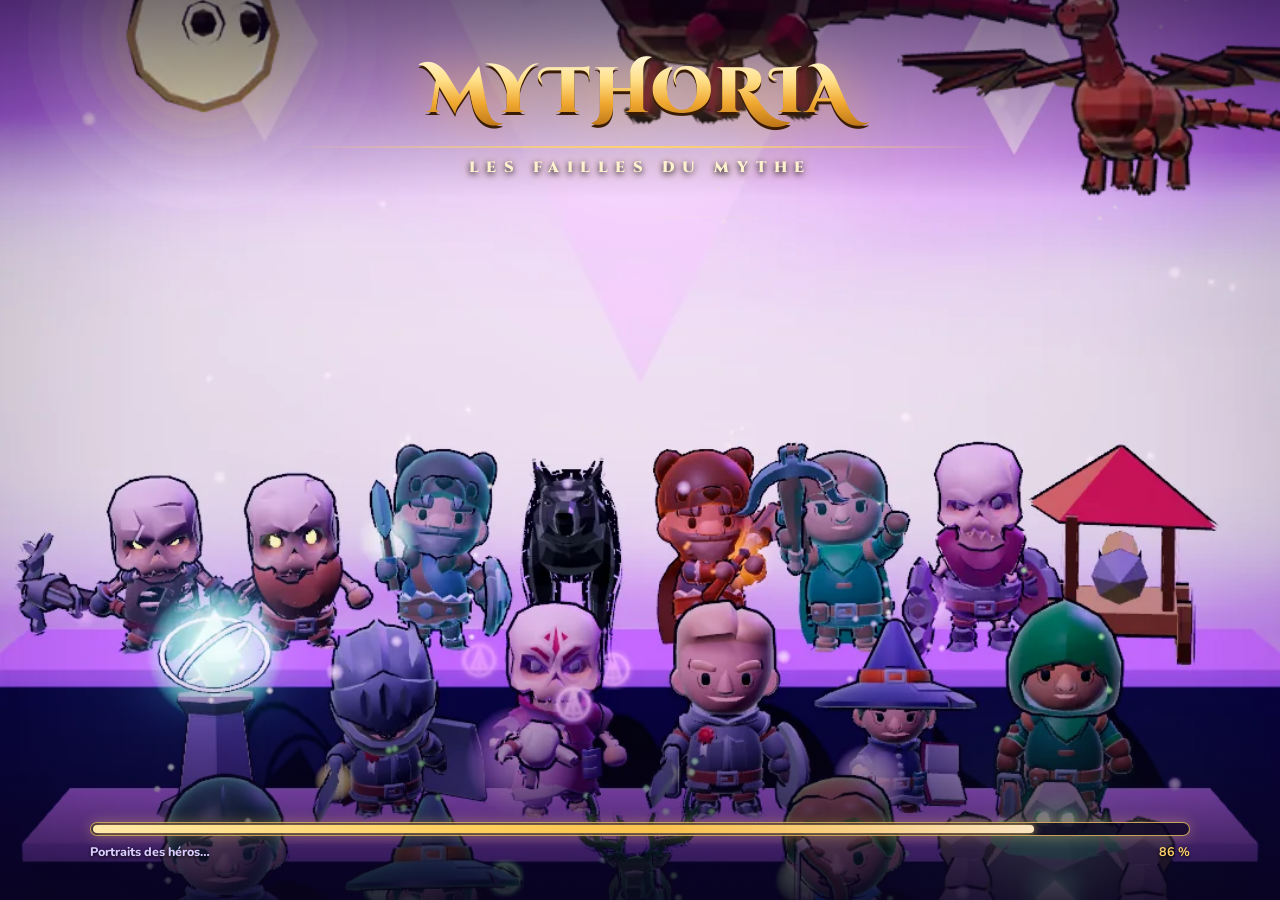
==== index.html @ d39c06d4 "Équilibrage (D-20261120-2, renvoi après retour arrière à tort) : Tempête de Givre dégâts 120→200, ge" ====
<!doctype html>
<html lang="fr" data-version="2026-11-20.6">
<head>
<meta charset="utf-8">
<meta name="viewport" content="width=device-width, initial-scale=1, maximum-scale=1, user-scalable=no, viewport-fit=cover">
<title>MYTHORIA</title>
<meta name="description" content="MYTHORIA — jeu de stratégie médiéval-fantastique : cartes, héros, combats en temps réel.">
<meta name="theme-color" content="#120c26">
<meta name="mobile-web-app-capable" content="yes">
<meta name="apple-mobile-web-app-capable" content="yes">
<meta name="apple-mobile-web-app-status-bar-style" content="black-translucent">
<link rel="manifest" href="manifest.webmanifest">
<link rel="icon" href="icons/icon.svg" type="image/svg+xml">
<link rel="apple-touch-icon" href="icons/icon-180.png">
<link rel="preconnect" href="https://fonts.googleapis.com">
<link rel="preconnect" href="https://fonts.gstatic.com" crossorigin>
<link href="https://fonts.googleapis.com/css2?family=Cinzel:wght@700;900&family=Cinzel+Decorative:wght@700;900&family=Nunito:wght@600;700;800;900&family=Roboto+Condensed:wght@500;700&display=swap" rel="stylesheet">
<script type="importmap">{"imports":{"three":"./vendor/three.module.min.js","three/addons/":"./vendor/addons/"}}</script>
<link rel="stylesheet" href="styles.css">
</head>
<body>
<div id="splash">
  <div class="ld-scene"><div class="ld-bg"></div><div class="ld-glow"></div><div class="ld-fly"><i></i></div><div class="ld-sparks"></div></div>
  <div class="ld-shade"></div>
  <div class="ld-title"><div class="logo">MYTHORIA</div><div class="ld-line"></div><div class="ld-sub">LES FAILLES DU MYTHE</div></div>
  <div class="ld-bottom"><div class="ld-tip">Fusionne 3 héros identiques pour les rendre bien plus forts.</div><div class="ld-bar"><i></i></div><div class="ld-txt"><span>Ouverture des Failles…</span><b>0 %</b></div></div>
</div>
<script>
// Écran de chargement : étincelles, astuces, barre (piloté ensuite par main.js via window.__loader)
(function () {
  var sp = document.querySelector('#splash .ld-sparks');
  for (var i = 0; i < 26; i++) { var e = document.createElement('i'); e.style.left = (Math.random() * 100) + '%'; e.style.animationDuration = (5 + Math.random() * 6) + 's'; e.style.animationDelay = (-Math.random() * 10) + 's'; var z = 2 + Math.random() * 4; e.style.width = e.style.height = z + 'px'; sp.appendChild(e); }
  var tips = ['Fusionne 3 héros identiques pour les rendre bien plus forts.', 'Seuls les héros au sol capturent le Cœur de Mythe.', 'Les archers et les mages font +35 % de dégâts aux volants.', 'Garde deux places libres sur ton Cercle pour fusionner.', 'Ton Royaume produit de l’or même quand tu ne joues pas.', 'Quand la jauge d’Éveil est pleine, lance ton sortilège !'];
  var tip = document.querySelector('#splash .ld-tip'), k = Math.floor(Math.random() * tips.length); tip.textContent = tips[k];
  var ti = setInterval(function () { k = (k + 1) % tips.length; tip.style.opacity = 0; setTimeout(function () { tip.textContent = tips[k]; tip.style.opacity = 1; }, 300); }, 3200);
  var bar = document.querySelector('#splash .ld-bar i'), lab = document.querySelector('#splash .ld-txt span'), pc = document.querySelector('#splash .ld-txt b'), shown = 0, target = 0;
  (function tick() { shown += (target - shown) * 0.12; if (target - shown < 0.2) shown = target; bar.style.width = shown + '%'; pc.textContent = Math.round(shown) + ' %'; if (document.getElementById('splash')) requestAnimationFrame(tick); })();
  window.__loader = { set: function (p, t) { target = Math.max(target, Math.min(100, p)); if (t) lab.textContent = t; }, stop: function () { clearInterval(ti); } };
})();
</script>
<div id="app"></div>
<div id="upd"><div><b>✨ Nouvelle mise à jour disponible</b><small></small></div><button id="updBtn" class="btn gold small">Mettre à jour</button></div>
<noscript>MYTHORIA a besoin de JavaScript.</noscript>
<script type="module" src="src/client/main.js"></script>
</body>
</html>
---- styles.css ----
/* MYTHORIA — identité visuelle : nuit saphir, or ancien, cristal arcanique.
   Panneaux de verre sombre à liseré doré, titres gravés (Cinzel), boutons sceaux. */
:root {
  --bg: #0d0820; --bg2: #160f33; --glass: rgba(26, 18, 58, .78); --glass2: rgba(40, 28, 84, .72);
  --line: rgba(255, 214, 140, .22); --line2: rgba(255, 255, 255, .1);
  --txt: #f7f1ff; --mut: #b6a9d8; --gold: #ffcf5c; --gold2: #e89a22; --gold3: #8a5a12;
  --cyan: #7ff3ff; --blue: #3da9ff; --red: #ff4f5e; --green: #6fe39a;
  --safe-t: env(safe-area-inset-top, 0px); --safe-b: env(safe-area-inset-bottom, 0px);
  --title: 'Cinzel', Georgia, serif; --deco: 'Cinzel Decorative', 'Cinzel', Georgia, serif; --ui: 'Nunito', system-ui, sans-serif;
}
* { box-sizing: border-box; -webkit-tap-highlight-color: transparent; }
html, body { margin: 0; height: 100%; background: var(--bg); color: var(--txt); font-family: var(--ui); overscroll-behavior: none; }
body { background: radial-gradient(120% 60% at 50% -10%, #3a2380 0%, #150c33 45%, var(--bg) 80%) fixed; user-select: none; -webkit-user-select: none; overflow: hidden; }
button { font-family: inherit; color: inherit; border: 0; background: none; cursor: pointer; padding: 0; }
img { -webkit-user-drag: none; }
.muted { color: var(--mut); font-size: 13px; } .small { font-size: 11.5px; } .center { text-align: center; }
.row { display: flex; align-items: center; } .row.between { justify-content: space-between; } .row.gap { gap: 10px; } .grow { flex: 1; }
.ic { display: inline-flex; width: 1.25em; height: 1.25em; vertical-align: -0.25em; } .ic svg { width: 100%; height: 100%; }

#splash { position: fixed; inset: 0; z-index: 100; display: grid; place-content: center; text-align: center; gap: 10px; background: radial-gradient(circle at 50% 40%, #2a1a5a, var(--bg) 70%); transition: opacity .5s; }
#splash.off { opacity: 0; pointer-events: none; }
.logo { font-family: var(--deco); font-size: 40px; font-weight: 900; letter-spacing: 3px; background: linear-gradient(#fff8d8, #ffcf5c 50%, #b8741a); -webkit-background-clip: text; background-clip: text; color: transparent; filter: drop-shadow(0 2px 0 #3a1a05) drop-shadow(0 0 18px rgba(255, 190, 80, .35)); }
.nogl { padding: 40px 20px; text-align: center; }

#app { display: flex; flex-direction: column; height: 100dvh; max-width: 560px; margin: 0 auto; position: relative; }
.screen { flex: 1; overflow-y: auto; padding: 10px 12px 16px; -webkit-overflow-scrolling: touch; }

/* ---------- barre du haut ---------- */
.topbar { display: flex; align-items: center; gap: 8px; padding: calc(8px + var(--safe-t)) 10px 8px; background: linear-gradient(rgba(20, 12, 46, .96), rgba(14, 9, 34, .9)); border-bottom: 1px solid var(--line); position: relative; z-index: 3; }
.topbar::after { content: ''; position: absolute; left: 10%; right: 10%; bottom: -1px; height: 1px; background: linear-gradient(90deg, transparent, var(--gold), transparent); opacity: .6; }
.me { display: flex; align-items: center; gap: 8px; min-width: 0; flex: 1; text-align: left; }
.avatar { width: 44px; height: 44px; border-radius: 12px; overflow: hidden; flex: none; background: radial-gradient(circle at 50% 30%, #4a3a8a, #1a1236); border: 2px solid var(--gold); box-shadow: 0 0 12px rgba(255, 200, 90, .35); }
.av-img { width: 100%; height: 100%; object-fit: cover; object-position: 50% 15%; transform: scale(1.5) translateY(10%); }
.me-txt { min-width: 0; } .me-txt b { display: block; font-size: 14px; white-space: nowrap; overflow: hidden; text-overflow: ellipsis; max-width: 110px; }
.xp { display: flex; align-items: center; gap: 4px; margin-top: 2px; }
.lvl { background: linear-gradient(#7fd0ff, #2a6fd6); border-radius: 6px; font-size: 11px; font-weight: 900; padding: 0 5px; box-shadow: inset 0 1px 0 rgba(255, 255, 255, .4); }
.xpbar { width: 58px; height: 6px; border-radius: 4px; background: rgba(0, 0, 0, .5); overflow: hidden; } .xpbar i { display: block; height: 100%; background: linear-gradient(90deg, var(--cyan), var(--blue)); }
.res { display: flex; gap: 4px; }
.pill { display: inline-flex; align-items: center; gap: 3px; background: linear-gradient(rgba(0, 0, 0, .45), rgba(0, 0, 0, .25)); border: 1px solid var(--line); border-radius: 20px; padding: 3px 8px 3px 4px; font-size: 13px; font-weight: 900; white-space: nowrap; }
.pill .ic { width: 18px; height: 18px; }
.gear { width: 34px; height: 34px; display: grid; place-content: center; color: var(--mut); } .gear .ic { width: 24px; height: 24px; }

/* ---------- barre du bas ---------- */
.nav { display: flex; align-items: flex-end; background: linear-gradient(rgba(16, 10, 38, .95), #0a0618); border-top: 1px solid var(--line); padding: 0 4px var(--safe-b); position: relative; z-index: 3; }
.nav-b { flex: 1; display: flex; flex-direction: column; align-items: center; gap: 2px; padding: 8px 0 7px; color: var(--mut); transition: .15s; position: relative; }
.nav-b .ic { width: 25px; height: 25px; } .nav-b small { font-size: 10.5px; font-weight: 800; letter-spacing: .3px; }
.nav-b.on { color: #fff; } .nav-b.on::before { content: ''; position: absolute; top: 0; left: 22%; right: 22%; height: 3px; border-radius: 0 0 3px 3px; background: var(--gold); box-shadow: 0 0 10px var(--gold); }
.nav-b.mid .ic { width: 46px; height: 46px; padding: 9px; margin-top: -18px; border-radius: 50%; color: #3a1d00; background: radial-gradient(circle at 40% 30%, #fff3b8, var(--gold) 45%, var(--gold2)); border: 2px solid #fff0c0; box-shadow: 0 4px 14px rgba(0, 0, 0, .5), 0 0 18px rgba(255, 190, 80, .4); }
.nav-b.mid:not(.on) .ic { filter: saturate(.6) brightness(.85); }

/* ---------- boutons ---------- */
.btn { display: inline-flex; align-items: center; justify-content: center; gap: 6px; background: linear-gradient(#5a46c0, #36277e); border: 1px solid rgba(255, 255, 255, .16); border-bottom: 3px solid rgba(0, 0, 0, .4); border-radius: 12px; padding: 10px 14px; font-weight: 900; font-size: 15px; text-shadow: 0 1px 0 rgba(0, 0, 0, .4); transition: transform .08s; }
.btn:active { transform: translateY(2px); border-bottom-width: 1px; }
.btn.gold { background: linear-gradient(#ffe48a, var(--gold) 45%, var(--gold2)); color: #3a1d00; text-shadow: 0 1px 0 rgba(255, 255, 255, .45); border-color: #fff0c0; }
.btn.red { background: linear-gradient(#ff7a85, #c4203a); }
.btn.ghost { background: rgba(255, 255, 255, .06); border-color: var(--line2); }
.btn.big { font-size: 18px; padding: 14px; width: 100%; border-radius: 16px; font-family: var(--title); letter-spacing: .5px; }
.btn.small { font-size: 13px; padding: 6px 10px; border-radius: 10px; }
.btn.wide { width: 100%; margin: 5px 0; justify-content: flex-start; }

/* ---------- accueil ---------- */
.home { display: flex; flex-direction: column; gap: 12px; }
.home-stage { position: relative; height: min(48dvh, 420px); border-radius: 22px; overflow: hidden; background: linear-gradient(var(--sky1), var(--sky2)); border: 1px solid var(--line); box-shadow: 0 10px 30px rgba(0, 0, 0, .5), inset 0 0 60px rgba(0, 0, 0, .25); }
.home-stage::after { content: ''; position: absolute; inset: 0; pointer-events: none; background: linear-gradient(transparent 55%, rgba(8, 4, 20, .75)); }
.home-3d { position: absolute; inset: 0; width: 100%; height: 100%; display: block; touch-action: pan-y; }
.home-world { position: absolute; top: 12px; left: 14px; z-index: 1; text-shadow: 0 2px 6px rgba(0, 0, 0, .6); }
.home-world small { display: block; font-size: 11px; font-weight: 800; letter-spacing: 1.5px; text-transform: uppercase; opacity: .85; }
.home-world b { font-family: var(--title); font-size: 21px; color: #fff; }
.home-hero { position: absolute; left: 14px; bottom: 44px; z-index: 1; text-align: left; text-shadow: 0 2px 6px rgba(0, 0, 0, .7); }
.home-hero b { display: block; font-family: var(--title); font-size: 24px; line-height: 1.05; } .home-hero small { color: #e8dcff; font-weight: 700; }
.rar { display: inline-block; font-size: 10.5px; font-weight: 900; text-transform: uppercase; letter-spacing: 1px; padding: 2px 8px; border-radius: 10px; background: color-mix(in srgb, var(--rc) 30%, rgba(0, 0, 0, .5)); border: 1px solid var(--rc); margin-bottom: 4px; }
.home-prog { position: absolute; left: 14px; right: 14px; bottom: 12px; z-index: 1; }
.home-prog small { display: flex; align-items: center; gap: 4px; font-weight: 800; font-size: 12px; margin-top: 3px; }
.tbar { height: 8px; border-radius: 6px; background: rgba(0, 0, 0, .5); overflow: hidden; border: 1px solid rgba(255, 255, 255, .15); } .tbar i { display: block; height: 100%; background: linear-gradient(90deg, #ffe48a, var(--gold2)); }
.btn-battle { position: relative; display: grid; grid-template-columns: auto 1fr; grid-template-rows: auto auto; align-items: center; column-gap: 12px; text-align: left; padding: 12px 18px 12px 12px; border-radius: 20px;
  background: linear-gradient(100deg, #ffe48a, var(--gold) 40%, var(--gold2)); color: #3a1d00; border: 2px solid #fff0c0; box-shadow: 0 6px 0 var(--gold3), 0 10px 30px rgba(255, 170, 50, .35); animation: glow 2.4s infinite; }
.btn-battle:active { transform: translateY(3px); box-shadow: 0 3px 0 var(--gold3); }
.btn-battle .seal { grid-row: span 2; width: 54px; height: 54px; border-radius: 50%; display: grid; place-content: center; background: radial-gradient(circle at 40% 30%, #5a3fd0, #241860); color: #fff; border: 2px solid #fff0c0; box-shadow: inset 0 0 12px rgba(127, 243, 255, .5); }
.btn-battle .seal .ic { width: 30px; height: 30px; }
.btn-battle b { font-family: var(--deco); font-size: 25px; letter-spacing: 1.5px; } .btn-battle small { font-weight: 800; opacity: .8; }
@keyframes glow { 50% { box-shadow: 0 6px 0 var(--gold3), 0 10px 40px rgba(255, 170, 50, .6); } }
.home-row { display: grid; grid-template-columns: repeat(4, 1fr); gap: 7px; }
.tile { display: flex; flex-direction: column; align-items: center; gap: 3px; padding: 10px 6px; border-radius: 16px; background: var(--glass); border: 1px solid var(--line); }
.tile .ic { width: 30px; height: 30px; color: var(--gold); } .tile b { font-family: var(--title); font-size: 14px; } .tile small { color: var(--mut); font-size: 11px; font-weight: 700; }

/* ---------- panneaux & cartes de héros ---------- */
.panel { background: var(--glass); border: 1px solid var(--line); border-radius: 20px; padding: 12px; margin-bottom: 12px; box-shadow: inset 0 1px 0 rgba(255, 255, 255, .06); }
.panel h3 { margin: 0; font-family: var(--title); font-size: 17px; color: var(--gold); }
.deck-grid, .coll-grid { display: grid; grid-template-columns: repeat(4, 1fr); gap: 8px; margin-top: 10px; }
.hcard { position: relative; aspect-ratio: 4 / 5.3; border-radius: 14px; overflow: hidden; border: 2px solid var(--rc); background: #120a26; box-shadow: 0 3px 0 rgba(0, 0, 0, .4), 0 0 12px color-mix(in srgb, var(--rc) 30%, transparent); transition: transform .1s; }
.hcard:active { transform: scale(.96); }
.hc-bg { position: absolute; inset: 0; background: radial-gradient(circle at 50% 35%, color-mix(in srgb, var(--fc) 55%, #fff 10%) 0%, color-mix(in srgb, var(--fc) 35%, #1a1033) 45%, #120a26 85%); }
.r-legendaire .hc-bg, .r-mythique .hc-bg { background: radial-gradient(circle at 50% 35%, color-mix(in srgb, var(--rc) 70%, #fff 15%) 0%, color-mix(in srgb, var(--rc) 35%, #1a1033) 50%, #120a26 90%); }
.r-mythique { animation: shimmer 2.5s infinite; } @keyframes shimmer { 50% { box-shadow: 0 3px 0 rgba(0, 0, 0, .4), 0 0 22px var(--rc); } }
.pt { position: absolute; inset: 0; width: 100%; height: 100%; object-fit: cover; object-position: 50% 30%; }
.pt.loading, .av-img.loading { opacity: 0; } .pt { transition: opacity .3s; }
.hc-fac { position: absolute; top: 5px; right: 5px; width: 10px; height: 10px; border-radius: 50%; background: var(--fc); box-shadow: 0 0 6px var(--fc); border: 1px solid rgba(0, 0, 0, .5); }
.hc-name { position: absolute; left: 0; right: 0; bottom: 0; padding: 14px 4px 4px; background: linear-gradient(transparent, rgba(8, 4, 20, .92) 55%); text-align: center; line-height: 1.05; }
.hc-name b { display: block; font-size: 11.5px; font-weight: 900; } .hc-name small { display: block; font-size: 8.5px; color: var(--mut); white-space: nowrap; overflow: hidden; text-overflow: ellipsis; }
.hcard.lock .pt { filter: brightness(0) drop-shadow(0 0 2px rgba(180, 160, 255, .6)); opacity: .7; }
.hc-lock { position: absolute; inset: 22% 4px auto; display: flex; flex-direction: column; align-items: center; gap: 2px; font-size: 9px; font-weight: 800; color: #e0d4ff; text-align: center; }
.hc-lock .ic { width: 20px; height: 20px; }
.hcard.indeck::after { content: '✓'; position: absolute; top: 3px; left: 4px; background: var(--green); color: #003a1a; font-weight: 900; border-radius: 50%; width: 17px; height: 17px; font-size: 11px; display: grid; place-content: center; }
.deck-grid.swapping .hcard { animation: wiggle .35s infinite alternate; } @keyframes wiggle { from { transform: rotate(-2deg); } to { transform: rotate(2deg); } }
.swap-hint { background: rgba(255, 207, 92, .12); border: 1px dashed var(--gold); border-radius: 12px; padding: 8px; margin-top: 8px; font-size: 13px; display: flex; align-items: center; gap: 6px; flex-wrap: wrap; }
.spell-slot { width: 100%; display: flex; align-items: center; gap: 10px; text-align: left; margin-top: 10px; padding: 10px; border-radius: 14px; background: linear-gradient(90deg, rgba(127, 243, 255, .12), rgba(155, 140, 255, .08)); border: 1px solid rgba(127, 243, 255, .35); }
.spell-slot small { display: block; color: var(--cyan); font-size: 11px; font-weight: 800; text-transform: uppercase; letter-spacing: .8px; } .spell-slot b { font-family: var(--title); } .spell-slot em { display: block; font-style: normal; color: var(--mut); font-size: 12px; }
.sp-ic { width: 44px; height: 44px; flex: none; border-radius: 50%; display: grid; place-content: center; background: radial-gradient(circle at 40% 30%, #4a3aa8, #1a1240); border: 2px solid rgba(127, 243, 255, .6); } .sp-ic .ic { width: 26px; height: 26px; }
.chev { font-size: 26px; color: var(--mut); margin-left: auto; }
.chips { display: flex; flex-wrap: wrap; gap: 5px; margin-top: 8px; }
.chip { display: inline-flex; align-items: center; gap: 3px; font-size: 11.5px; font-weight: 800; padding: 3px 8px; border-radius: 12px; border: 1px solid var(--line2); background: rgba(0, 0, 0, .3); color: var(--mut); }
.chip.on { color: #fff; border-color: var(--fc); background: color-mix(in srgb, var(--fc) 22%, rgba(0, 0, 0, .3)); }
.filters { display: flex; gap: 5px; overflow-x: auto; padding: 8px 0 2px; scrollbar-width: none; } .filters::-webkit-scrollbar { display: none; }
.fchip { flex: none; padding: 5px 11px; border-radius: 14px; font-size: 12.5px; font-weight: 800; border: 1px solid var(--line2); color: var(--mut); background: rgba(0, 0, 0, .25); }
.fchip.on { color: #fff; border-color: var(--fc); background: color-mix(in srgb, var(--fc) 25%, rgba(0, 0, 0, .3)); box-shadow: 0 0 10px color-mix(in srgb, var(--fc) 40%, transparent); }

/* ---------- fiche de héros ---------- */
.hero-detail { position: fixed; inset: 0; z-index: 55; display: flex; flex-direction: column; max-width: 560px; margin: 0 auto; background: radial-gradient(120% 60% at 50% 0%, color-mix(in srgb, var(--rc) 35%, #1a1040), var(--bg) 70%); animation: fadein .25s; overflow-y: auto; }
.hd-stage { position: relative; height: 52dvh; flex: none; }
.hd-3d { position: absolute; inset: 0; width: 100%; height: 100%; display: block; touch-action: pan-y; }
.hd-close { position: absolute; top: calc(10px + var(--safe-t)); right: 12px; width: 40px; height: 40px; border-radius: 50%; display: grid; place-content: center; background: rgba(0, 0, 0, .45); border: 1px solid var(--line); z-index: 2; } .hd-close .ic { width: 20px; height: 20px; }
.hd-anims { position: absolute; left: 0; right: 0; bottom: 10px; display: flex; justify-content: center; gap: 6px; z-index: 2; }
.hd-anims button { padding: 6px 12px; border-radius: 14px; font-weight: 800; font-size: 12.5px; background: rgba(10, 6, 25, .6); border: 1px solid var(--line); backdrop-filter: blur(4px); }
.hd-drag { position: absolute; top: calc(18px + var(--safe-t)); left: 14px; color: rgba(255, 255, 255, .55); font-size: 11px; font-weight: 700; }
.hd-body { padding: 4px 16px calc(20px + var(--safe-b)); }
.hd-title h2 { margin: 0; font-family: var(--deco); font-size: 30px; color: #fff; text-shadow: 0 0 20px color-mix(in srgb, var(--rc) 60%, transparent); }
.hd-title small { color: var(--rc); font-weight: 800; font-size: 14px; letter-spacing: .5px; }
.lore { font-style: italic; color: #e2d8ff; font-size: 14px; line-height: 1.45; margin: 12px 0; padding-left: 10px; border-left: 2px solid var(--rc); }
.ability { display: flex; gap: 10px; align-items: center; background: linear-gradient(90deg, color-mix(in srgb, var(--rc) 22%, transparent), rgba(0, 0, 0, .2)); border: 1px solid color-mix(in srgb, var(--rc) 50%, transparent); border-radius: 14px; padding: 10px; }
.ab-ic { width: 40px; height: 40px; flex: none; display: grid; place-content: center; border-radius: 12px; background: rgba(0, 0, 0, .35); } .ab-ic .ic { width: 26px; height: 26px; }
.ability b { font-family: var(--title); color: var(--gold); } .ability small { display: block; color: #ece4ff; font-size: 13px; }
.sbars { margin: 14px 0; display: flex; flex-direction: column; gap: 7px; }
.sbar { display: grid; grid-template-columns: 90px 1fr 92px; align-items: center; gap: 8px; } .sbar small { color: var(--mut); font-weight: 800; font-size: 12px; } .sbar b { font-size: 12.5px; text-align: right; } .sbar b.wide { grid-column: span 2; text-align: left; }
.sb { height: 8px; border-radius: 5px; background: rgba(0, 0, 0, .45); overflow: hidden; } .sb i { display: block; height: 100%; background: linear-gradient(90deg, color-mix(in srgb, var(--rc) 70%, #fff), var(--rc)); }
.evo h4 { margin: 6px 0; font-family: var(--title); color: var(--gold); font-size: 15px; }
.evo-row { display: grid; grid-template-columns: repeat(3, 1fr); gap: 6px; }
.evo-st { text-align: center; background: rgba(0, 0, 0, .3); border: 1px solid var(--line); border-radius: 12px; padding: 8px 4px; } .evo-st b { color: var(--gold); font-size: 18px; display: block; } .evo-st small { color: var(--mut); font-size: 11px; font-weight: 700; }
.tip { background: rgba(255, 255, 255, .06); border-left: 3px solid var(--gold); border-radius: 8px; padding: 8px 10px; font-size: 13px; } .tip.lock { border-color: var(--red); }

/* ---------- mondes ---------- */
.worlds { position: fixed; inset: 0; z-index: 55; max-width: 560px; margin: 0 auto; overflow-y: auto; background: var(--bg); padding: calc(12px + var(--safe-t)) 12px calc(20px + var(--safe-b)); animation: fadein .25s; }
.w-head { display: flex; align-items: center; justify-content: space-between; margin-bottom: 10px; } .w-head h2 { font-family: var(--title); color: var(--gold); margin: 0; font-size: 21px; } .w-head .hd-close { position: static; }
.wcard { display: flex; gap: 12px; padding: 10px; margin-bottom: 10px; border-radius: 18px; background: var(--glass); border: 1px solid color-mix(in srgb, var(--fc) 45%, transparent); }
.wcard.locked { filter: grayscale(.6) brightness(.75); }
.w-art { position: relative; width: 96px; flex: none; border-radius: 14px; overflow: hidden; background: linear-gradient(var(--s1), var(--s2)); }
.w-isle { position: absolute; left: 12%; right: 12%; top: 48%; height: 16%; border-radius: 50%; background: var(--g); box-shadow: 0 10px 0 -3px rgba(0, 0, 0, .25); }
.w-isle::after { content: ''; position: absolute; left: 20%; right: 20%; top: 80%; height: 180%; background: linear-gradient(rgba(60, 50, 50, .8), transparent); clip-path: polygon(0 0, 100% 0, 50% 100%); }
.w-n { position: absolute; top: 6px; left: 8px; font-family: var(--deco); font-size: 22px; color: #fff; text-shadow: 0 2px 4px rgba(0, 0, 0, .6); }
.w-txt { flex: 1; min-width: 0; } .w-txt b { font-family: var(--title); font-size: 16px; } .w-txt > small { display: block; color: var(--mut); font-size: 12px; margin: 2px 0 6px; }
.w-meta { display: flex; gap: 5px; flex-wrap: wrap; margin-bottom: 6px; } .w-meta .ic { width: 14px; height: 14px; }
.mini-row { display: flex; gap: 5px; flex-wrap: wrap; margin: 6px 0; justify-content: center; } .wcard .mini-row { justify-content: flex-start; }
.mini { position: relative; width: 56px; aspect-ratio: 4 / 5; border-radius: 10px; overflow: hidden; border: 2px solid var(--rc); background: radial-gradient(circle at 50% 35%, #4a3a8a, #120a26); }
.mini.sm { width: 38px; } .mini small { position: absolute; bottom: 0; left: 0; right: 0; font-size: 9px; font-weight: 800; background: rgba(0, 0, 0, .7); text-align: center; }

/* ---------- feuilles ---------- */
.sheet-back { position: fixed; inset: 0; z-index: 70; background: rgba(4, 2, 12, .6); opacity: 0; transition: opacity .2s; display: flex; align-items: flex-end; justify-content: center; }
.sheet-back.on { opacity: 1; }
.sheet { width: 100%; max-width: 560px; max-height: 86dvh; overflow-y: auto; background: linear-gradient(#2a1d5c, #170f36); border-radius: 24px 24px 0 0; border: 1px solid var(--line); border-bottom: 0; padding: 8px 16px calc(18px + var(--safe-b)); transform: translateY(40px); transition: transform .22s; box-shadow: 0 -10px 40px rgba(0, 0, 0, .5); }
.sheet-back.on .sheet { transform: none; }
.sheet-grip { width: 44px; height: 5px; border-radius: 3px; background: rgba(255, 255, 255, .25); margin: 2px auto 10px; }
.sheet h3 { font-family: var(--title); color: var(--gold); margin: 4px 0 10px; font-size: 20px; }
.sheet h4 { margin: 14px 0 6px; color: var(--mut); text-transform: uppercase; font-size: 11.5px; letter-spacing: 1.2px; }
.mode { display: flex; align-items: center; gap: 10px; background: rgba(0, 0, 0, .28); border: 1px solid var(--line2); border-radius: 16px; padding: 10px; margin-bottom: 8px; }
.mode.locked { opacity: .55; }
.mode-ic { width: 44px; height: 44px; flex: none; display: grid; place-content: center; border-radius: 12px; background: radial-gradient(circle at 40% 30%, #4a3aa8, #1a1240); color: var(--gold); } .mode-ic .ic { width: 26px; height: 26px; }
.mode-txt { flex: 1; } .mode-txt b { display: block; font-family: var(--title); } .mode-txt small { color: var(--mut); font-size: 12px; }
.lvls { display: flex; flex-wrap: wrap; gap: 5px; margin-top: 6px; }
.lock .ic { width: 22px; height: 22px; color: var(--mut); }
.sp-row { width: 100%; display: flex; align-items: center; gap: 10px; text-align: left; padding: 10px; margin-bottom: 7px; border-radius: 14px; background: rgba(0, 0, 0, .25); border: 1px solid var(--line2); }
.sp-row.on { border-color: var(--cyan); background: rgba(127, 243, 255, .1); } .sp-row.locked { opacity: .5; } .sp-row b { font-family: var(--title); } .sp-row small { display: block; color: var(--mut); font-size: 12px; }
.stats { display: grid; grid-template-columns: 1fr 1fr; gap: 6px; margin: 12px 0; }
.st { background: rgba(0, 0, 0, .28); border-radius: 10px; padding: 6px 9px; } .st small { display: block; color: var(--mut); font-size: 11px; } .st b { font-size: 15px; }
.inp { flex: 1; background: rgba(0, 0, 0, .35); border: 1px solid var(--line); border-radius: 10px; color: var(--txt); padding: 10px; font: inherit; font-weight: 800; user-select: text; -webkit-user-select: text; }
.profile label { display: block; color: var(--mut); font-size: 12px; font-weight: 800; margin: 10px 0 4px; }
.avatars { display: flex; flex-wrap: wrap; gap: 6px; }
.av { position: relative; width: 48px; height: 56px; border-radius: 10px; overflow: hidden; border: 2px solid transparent; background: radial-gradient(circle at 50% 35%, #4a3a8a, #120a26); } .av.on { border-color: var(--gold); }
.av .pt { object-position: 50% 20%; }
.hist { display: flex; flex-direction: column; gap: 4px; } .hrow { display: flex; gap: 8px; font-size: 13px; background: rgba(0, 0, 0, .22); border-radius: 8px; padding: 6px 8px; }
.howto ol { padding-left: 20px; } .howto li { margin-bottom: 8px; font-size: 14px; line-height: 1.4; }
.roadmap .ph { display: flex; align-items: center; gap: 10px; padding: 8px; border-radius: 12px; margin-bottom: 6px; background: rgba(0, 0, 0, .22); }
.roadmap .ph small { display: block; color: var(--mut); font-size: 12px; } .phn { width: 30px; height: 30px; border-radius: 50%; display: grid; place-content: center; font-weight: 900; background: rgba(255, 255, 255, .1); flex: none; }
.roadmap .ph.ok .phn { background: var(--green); color: #003a1a; } .roadmap .ph.next { border: 1px solid var(--gold); }
.confirm p { font-size: 16px; text-align: center; } .confirm .row { gap: 10px; } .confirm .btn { flex: 1; }

/* ---------- écran « bientôt » ---------- */
.soon { text-align: center; padding: 18px 8px; }
.soon-ic .ic { width: 84px; height: 84px; color: var(--gold); filter: drop-shadow(0 8px 14px rgba(0, 0, 0, .5)); }
.soon h2 { font-family: var(--title); color: var(--gold); margin: 6px 0; }
.soon-tag { display: inline-block; background: rgba(255, 207, 92, .12); border: 1px solid var(--gold); border-radius: 20px; padding: 4px 12px; font-weight: 800; font-size: 13px; }
.soon ul { text-align: left; background: var(--glass); border: 1px solid var(--line); border-radius: 16px; padding: 12px 12px 12px 32px; margin: 16px 0; } .soon li { margin: 6px 0; }

/* ---------- résultat ---------- */
.result { position: fixed; inset: 0; z-index: 60; display: flex; flex-direction: column; align-items: center; justify-content: center; gap: 14px; padding: 20px; text-align: center; background: radial-gradient(circle at 50% 30%, #3a2a80, var(--bg) 70%); animation: fadein .3s; }
.result.win { background: radial-gradient(circle at 50% 28%, #8a6418, #2a1650 55%, var(--bg)); }
.result.loss { background: radial-gradient(circle at 50% 28%, #5a1428, #1a0e33 60%, var(--bg)); }
.result h1 { font-family: var(--deco); font-size: 46px; margin: 0; color: var(--gold); text-shadow: 0 4px 0 #4a2405, 0 0 30px rgba(255, 190, 80, .5); animation: pop .5s; }
.result.loss h1 { color: #ffa2ad; text-shadow: 0 4px 0 #3a0610; }
.rvs { width: 100%; max-width: 380px; display: grid; grid-template-columns: 1fr 1fr; gap: 12px; } .rvs b { display: block; font-size: 14px; overflow: hidden; text-overflow: ellipsis; white-space: nowrap; } .rvs small { color: var(--mut); font-size: 11px; }
.rbar { position: relative; height: 18px; border-radius: 9px; background: rgba(0, 0, 0, .45); overflow: hidden; margin-top: 4px; border: 1px solid rgba(255, 255, 255, .12); }
.rbar i { display: block; height: 100%; } .rbar.blue i { background: linear-gradient(90deg, #8fd0ff, var(--blue)); } .rbar.red i { background: linear-gradient(90deg, #ff9aa3, var(--red)); }
.rbar span { position: absolute; inset: 0; font-size: 11px; font-weight: 900; line-height: 18px; text-shadow: 0 1px 2px #000; }
.rewards { display: flex; gap: 10px; } .rw { background: rgba(0, 0, 0, .32); border: 1px solid var(--line); border-radius: 16px; padding: 10px; min-width: 92px; display: flex; flex-direction: column; align-items: center; animation: pop .4s backwards; }
.rw .ic { width: 32px; height: 32px; } .rw:nth-child(2) { animation-delay: .15s; } .rw:nth-child(3) { animation-delay: .3s; }
.rw b { font-size: 19px; } .rw small { font-size: 11px; color: var(--mut); }
.banner-good { background: linear-gradient(90deg, transparent, rgba(255, 207, 92, .3), transparent); padding: 8px 30px; font-weight: 900; }
.newcards { width: 100%; max-width: 380px; }
.result .btn.big { max-width: 320px; }
@keyframes pop { from { transform: scale(.4); opacity: 0; } 70% { transform: scale(1.1); } }
@keyframes fadein { from { opacity: 0; } }

/* ---------- combat ---------- */
body.in-battle #app { display: none; }
.battle-holder { position: fixed; inset: 0; z-index: 40; background: #05030c; }
.battle { position: relative; height: 100dvh; max-width: 560px; margin: 0 auto; overflow: hidden; touch-action: none; }
.b-field { position: absolute; inset: 0; }
.b-3d, .b-ov { position: absolute; inset: 0; width: 100%; height: 100%; display: block; touch-action: none; }
.b-ov { pointer-events: none; }
.b-top { position: absolute; top: 0; left: 0; right: 0; display: flex; align-items: flex-start; gap: 8px; padding: calc(8px + var(--safe-t)) 10px 0; pointer-events: none; }
.b-top > * { pointer-events: auto; }
.b-who { flex: 1; min-width: 0; padding: 6px 9px; border-radius: 14px; background: rgba(12, 6, 26, .62); border: 1px solid rgba(255, 79, 94, .45); backdrop-filter: blur(4px); }
.b-name { display: flex; align-items: center; gap: 6px; font-size: 13px; margin-bottom: 4px; }
.ai-tag { background: var(--red); color: #fff; font-weight: 900; font-size: 10.5px; padding: 1px 6px; border-radius: 6px; }
.b-hp { position: relative; height: 12px; border-radius: 7px; background: rgba(0, 0, 0, .55); overflow: hidden; border: 1px solid rgba(255, 255, 255, .15); }
.b-hp i { position: absolute; left: 0; top: 0; bottom: 0; transition: width .2s; } .b-hp.red i { background: linear-gradient(90deg, #ff9aa3, var(--red)); } .b-hp.blue i { background: linear-gradient(90deg, #8fd0ff, var(--blue)); }
.b-hp span { position: absolute; inset: 0; text-align: center; font-size: 9.5px; font-weight: 900; line-height: 11px; text-shadow: 0 1px 2px #000; }
.b-clock { text-align: center; padding: 6px 10px; border-radius: 14px; background: rgba(12, 6, 26, .62); border: 1px solid var(--line); backdrop-filter: blur(4px); min-width: 78px; }
.b-clock b { display: block; font-size: 19px; font-weight: 900; } .b-clock b.hot { color: #ff9aa3; animation: blink 1s infinite; } @keyframes blink { 50% { opacity: .5; } }
.b-clock small { font-size: 9.5px; font-weight: 800; color: var(--mut); } .b-clock small.blue { color: #8fd0ff; } .b-clock small.red { color: #ff9aa3; }
.b-quit { width: 34px; height: 34px; border-radius: 50%; display: grid; place-content: center; background: rgba(12, 6, 26, .62); border: 1px solid var(--line2); } .b-quit .ic { width: 16px; height: 16px; }
.b-bottom { position: absolute; left: 0; right: 0; bottom: 0; padding: 0 10px calc(8px + var(--safe-b)); pointer-events: none; }
.b-bottom > * { pointer-events: auto; }
.b-name.me { margin: 5px 0 3px; } .me-tag { background: var(--blue); color: #fff; font-weight: 900; font-size: 10.5px; padding: 1px 6px; border-radius: 6px; }
.b-who { border-color: rgba(255, 255, 255, .18); }
.b-controls { display: flex; align-items: flex-end; gap: 8px; }
.b-spell { position: relative; width: 70px; height: 70px; flex: none; border-radius: 50%; background: radial-gradient(circle at 40% 30%, #3a2c90, #140c38); border: 2px solid rgba(127, 243, 255, .3); display: flex; flex-direction: column; align-items: center; justify-content: center; filter: saturate(.5); }
.b-spell .ring { position: absolute; inset: -4px; width: calc(100% + 8px); height: calc(100% + 8px); transform: rotate(-90deg); }
.b-spell .ring circle { fill: none; stroke-width: 7; } .b-spell .ring .bg { stroke: rgba(0, 0, 0, .5); } .b-spell .ring .fg { stroke: var(--cyan); stroke-linecap: round; stroke-dasharray: 276.5; stroke-dashoffset: calc(276.5 * (1 - var(--p, 0))); }
.b-spell .sp-ic { width: auto; height: auto; background: none; border: 0; } .b-spell .sp-ic .ic { width: 30px; height: 30px; }
.b-spell small { font-size: 9px; font-weight: 900; color: var(--mut); }
.b-spell.ready { filter: none; border-color: var(--cyan); box-shadow: 0 0 22px rgba(127, 243, 255, .7); animation: pulse 1s infinite; } .b-spell.ready small { color: #fff; }
.b-spell.aim { background: radial-gradient(circle at 40% 30%, #fff, var(--cyan)); } @keyframes pulse { 50% { transform: scale(1.06); } }
.b-ether { flex: 1; min-width: 0; padding: 7px 9px; border-radius: 14px; background: rgba(12, 6, 26, .7); border: 1px solid rgba(180, 120, 255, .35); backdrop-filter: blur(4px); }
.eth-gems { display: grid; grid-template-columns: repeat(10, 1fr); gap: 3px; }
.eth-gems i { position: relative; height: 14px; clip-path: polygon(50% 0, 100% 40%, 50% 100%, 0 40%); background: rgba(255, 255, 255, .1); overflow: hidden; }
.eth-gems i.on { background: linear-gradient(#f4d0ff, #9a3df0); }
.eth-gems i.part::after { content: ''; position: absolute; left: 0; right: 0; bottom: 0; height: calc(var(--f, 0) * 100%); background: rgba(190, 120, 255, .55); }
.eth-txt { display: flex; align-items: baseline; gap: 4px; margin-top: 4px; } .eth-txt .ic { width: 15px; height: 15px; align-self: center; } .eth-txt b { font-size: 17px; } .eth-txt small { color: var(--mut); font-size: 11px; font-weight: 700; }
.b-summon { width: 92px; height: 70px; flex: none; border-radius: 18px; display: flex; flex-direction: column; align-items: center; justify-content: center; background: linear-gradient(#ffe48a, var(--gold) 45%, var(--gold2)); color: #3a1d00; border: 2px solid #fff0c0; box-shadow: 0 4px 0 var(--gold3), 0 0 18px rgba(255, 180, 60, .4); }
.b-summon:active { transform: translateY(2px); box-shadow: 0 2px 0 var(--gold3); }
.b-summon .sm-ic .ic { width: 24px; height: 24px; } .b-summon b { font-size: 13px; font-weight: 900; } .b-summon small { display: flex; align-items: center; gap: 2px; font-weight: 900; font-size: 12px; } .b-summon small .ic { width: 13px; height: 13px; }
.b-summon.off { filter: grayscale(.8) brightness(.7); box-shadow: none; }
.b-banner { position: absolute; left: 0; right: 0; top: 36%; text-align: center; font-family: var(--deco); font-weight: 900; font-size: 30px; color: #fff; text-shadow: 0 3px 0 #000, 0 0 24px rgba(0, 0, 0, .7); pointer-events: none; opacity: 0; transform: scale(.6); transition: .2s; padding: 0 10px; }
.b-banner.on { opacity: 1; transform: none; }
.b-banner.count { font-size: 86px; } .b-banner.go { color: var(--gold); } .b-banner.good { color: #8fd0ff; } .b-banner.bad { color: #ff9aa3; } .b-banner.big { font-size: 46px; }
.b-load { position: absolute; inset: 0; z-index: 5; display: flex; flex-direction: column; align-items: center; justify-content: center; gap: 8px; background: radial-gradient(circle at 50% 40%, #2a1a5a, #07040f 70%); transition: opacity .5s; }
.b-load.off { opacity: 0; pointer-events: none; } .b-load small { color: var(--mut); }
.lbar { width: 60%; height: 8px; border-radius: 5px; background: rgba(255, 255, 255, .1); overflow: hidden; margin-top: 8px; } .lbar i { display: block; height: 100%; width: 0; background: linear-gradient(90deg, var(--cyan), #b48cff); transition: width .2s; }
.b-hint { position: absolute; left: 50%; top: calc(env(safe-area-inset-top, 0px) + 104px); transform: translateX(-50%); width: max-content; max-width: 92%; padding: 5px 12px; white-space: nowrap; border-radius: 12px; background: rgba(12, 6, 26, .75); border: 1px solid var(--line); font-size: 12.5px; font-weight: 800; pointer-events: none; transition: opacity .4s; text-align: center; }
.b-hint.off { opacity: 0; }

#toast { position: fixed; left: 50%; top: 16%; transform: translate(-50%, -10px); z-index: 90; background: rgba(16, 10, 36, .94); border: 1px solid var(--line); padding: 9px 16px; border-radius: 14px; font-weight: 800; opacity: 0; pointer-events: none; transition: .2s; max-width: 90vw; text-align: center; font-size: 14px; }
#toast.show { opacity: 1; transform: translate(-50%, 0); } #toast.bad { border-color: var(--red); color: #ffb8c0; }
#upd { position: fixed; left: 10px; right: 10px; bottom: calc(76px + var(--safe-b)); z-index: 80; display: none; align-items: center; gap: 10px; background: #241860; border: 1px solid var(--gold); border-radius: 14px; padding: 10px; max-width: 540px; margin: 0 auto; }
#upd.on { display: flex; } #upd div { flex: 1; } #upd small { display: block; color: var(--mut); }

/* ---------- progression (phase 5) ---------- */
.tile { position: relative; } .tile b { font-size: 13px; }
.badge { position: absolute; top: -5px; right: -4px; min-width: 20px; height: 20px; border-radius: 10px; background: var(--red); color: #fff; font-size: 11px; font-weight: 900; display: grid; place-content: center; padding: 0 5px; box-shadow: 0 0 10px rgba(255, 79, 94, .6); animation: pulse 1.2s infinite; }

@keyframes bob { 50% { transform: translateY(-3px); } }

.cq-sheet, .reward-open { text-align: center; } .cq-sheet .btn, .reward-open .btn { margin-top: 8px; }
.rchips { display: flex; flex-wrap: wrap; gap: 6px; justify-content: center; margin: 8px 0; }
.rchip { display: inline-flex; align-items: center; gap: 3px; background: rgba(0, 0, 0, .35); border: 1px solid var(--line); border-radius: 12px; padding: 3px 9px; font-weight: 900; font-size: 13px; } .rchip .ic { width: 16px; height: 16px; }
.btn .rchip { background: none; border: 0; padding: 0; color: inherit; }
.shard-grid { display: grid; grid-template-columns: repeat(auto-fill, minmax(70px, 1fr)); gap: 8px; margin: 10px 0; }
.shard { position: relative; aspect-ratio: 4 / 5; border-radius: 12px; overflow: hidden; border: 2px solid var(--rc); background: radial-gradient(circle at 50% 35%, #4a3a8a, #120a26); animation: pop .4s backwards; }
.shard b { position: absolute; top: 3px; right: 5px; font-size: 15px; text-shadow: 0 1px 3px #000; color: var(--gold); } .shard small { position: absolute; bottom: 0; left: 0; right: 0; font-size: 9.5px; font-weight: 800; background: rgba(0, 0, 0, .7); }
.missions .mis { display: flex; align-items: center; gap: 10px; background: rgba(0, 0, 0, .25); border: 1px solid var(--line2); border-radius: 14px; padding: 9px; margin-bottom: 7px; }
.mis.done { opacity: .5; } .mis-t { flex: 1; } .mis-t b { font-size: 13.5px; display: block; margin-bottom: 4px; } .mis-t small { color: var(--mut); font-size: 11px; }
.mis .ok { color: var(--green); font-size: 22px; font-weight: 900; }
.login .days { display: grid; grid-template-columns: repeat(4, 1fr); gap: 6px; margin-bottom: 10px; }
.day { background: rgba(0, 0, 0, .28); border: 1px solid var(--line2); border-radius: 12px; padding: 6px 4px; text-align: center; } .day small { display: block; color: var(--mut); font-size: 10.5px; font-weight: 800; }
.day .rchip { font-size: 11px; padding: 2px 5px; } .day.past { opacity: .45; } .day.today { border-color: var(--gold); box-shadow: 0 0 12px rgba(255, 207, 92, .5); }
.offers { display: grid; grid-template-columns: repeat(2, 1fr); gap: 8px; margin-top: 10px; }
.offer { display: flex; flex-direction: column; align-items: center; gap: 4px; text-align: center; padding: 10px 8px; border-radius: 16px; background: rgba(0, 0, 0, .25); border: 1px solid var(--line2); }
.offer.sold { opacity: .5; } .offer b { font-size: 13.5px; font-family: var(--title); } .offer small { color: var(--mut); font-size: 11px; min-height: 28px; }
.of-art { position: relative; width: 84px; height: 92px; border-radius: 14px; overflow: hidden; display: grid; place-content: center; border: 2px solid var(--rc, var(--line)); background: radial-gradient(circle at 50% 35%, color-mix(in srgb, var(--rc, #6a5ad0) 45%, #1a1236), #120a26); }
.of-art > .ic { width: 52px; height: 52px; color: var(--gold); } .of-art.gift { --rc: #ffcf5c; }
.res-grid { display: grid; grid-template-columns: 1fr 1fr; gap: 8px; margin-top: 8px; }
.res-grid > div { background: rgba(0, 0, 0, .25); border-radius: 12px; padding: 8px; display: grid; grid-template-columns: auto 1fr; column-gap: 6px; align-items: center; }
.res-grid .ic { width: 26px; height: 26px; grid-row: span 2; font-size: 20px; } .res-grid b { font-size: 16px; } .res-grid small { color: var(--mut); font-size: 10.5px; }
.hprog, .hskins { margin: 14px 0; padding: 12px; border-radius: 16px; background: rgba(0, 0, 0, .25); border: 1px solid var(--line); }
.hprog h4, .hskins h4 { margin: 0 0 6px; font-family: var(--title); color: var(--gold); font-size: 15px; }
.hprog .btn { margin: 8px 0 4px; } .hprog small { display: block; }
.shardbar { position: relative; height: 18px; border-radius: 9px; background: rgba(0, 0, 0, .45); overflow: hidden; border: 1px solid rgba(255, 255, 255, .12); }
.shardbar i { display: block; height: 100%; background: linear-gradient(90deg, #8fe39a, #3fae5a); } .shardbar span { position: absolute; inset: 0; text-align: center; font-size: 11px; font-weight: 900; line-height: 17px; text-shadow: 0 1px 2px #000; }
.skin-row { display: flex; flex-wrap: wrap; gap: 6px; }
.skin { padding: 6px 10px; border-radius: 12px; font-size: 12.5px; font-weight: 800; background: rgba(0, 0, 0, .3); border: 1px solid var(--sc, var(--line2)); } .skin.on { background: color-mix(in srgb, var(--sc, #ffcf5c) 30%, rgba(0, 0, 0, .3)); border-color: var(--sc, var(--gold)); color: #fff; }
.hc-lvl { position: absolute; top: 4px; left: 4px; font-size: 9.5px; font-weight: 900; padding: 1px 5px; border-radius: 7px; background: rgba(0, 0, 0, .65); border: 1px solid rgba(255, 255, 255, .2); }
.hc-lvl.up { background: var(--green); color: #003a1a; animation: pulse 1.2s infinite; }
.hcard.indeck::after { top: auto; bottom: 30px; left: auto; right: 4px; }

/* ---------- Royaume (phase 4) ---------- */
.kingdom { display: flex; flex-direction: column; gap: 10px; }
.k-stage { position: relative; height: min(56dvh, 480px); border-radius: 22px; overflow: hidden; border: 1px solid var(--line); box-shadow: 0 10px 30px rgba(0, 0, 0, .5); }
.k-3d { position: absolute; inset: 0; width: 100%; height: 100%; display: block; touch-action: pan-y; }
.k-labels { position: absolute; inset: 0; pointer-events: none; }
.k-lab { position: absolute; left: 0; top: 0; white-space: nowrap; font-size: 10.5px; font-weight: 900; padding: 2px 7px; border-radius: 9px; background: rgba(12, 6, 26, .72); border: 1px solid var(--line); text-shadow: 0 1px 2px #000; }
.k-lab.empty { color: #b8f0c0; border-style: dashed; } .k-lab.job { color: var(--cyan); } .k-lab.full { color: var(--gold); border-color: var(--gold); box-shadow: 0 0 10px rgba(255, 207, 92, .5); }
.k-res { position: absolute; top: 10px; left: 10px; display: flex; gap: 5px; }
.k-res span { display: inline-flex; align-items: center; gap: 3px; font-size: 12px; font-weight: 900; padding: 3px 8px 3px 4px; border-radius: 12px; background: rgba(12, 6, 26, .72); border: 1px solid var(--line); }
.k-res .ic { width: 16px; height: 16px; }
.k-collect { position: absolute; right: 10px; bottom: 10px; }
.k-help { position: absolute; left: 12px; bottom: 14px; color: rgba(255, 255, 255, .7); font-size: 11px; font-weight: 700; text-shadow: 0 1px 3px #000; }
.k-job { display: flex; align-items: center; gap: 8px; flex-wrap: wrap; } .k-job b { flex: 1; font-size: 13.5px; } .k-job small { color: var(--cyan); font-weight: 800; }
.k-list { display: grid; grid-template-columns: 1fr 1fr; gap: 7px; margin-top: 8px; }
.k-item { text-align: left; padding: 9px; border-radius: 14px; background: rgba(0, 0, 0, .25); border: 1px solid var(--line2); }
.k-item.empty { border-style: dashed; opacity: .8; } .k-item b { display: block; font-family: var(--title); font-size: 13.5px; } .k-item small { color: var(--gold); font-weight: 800; font-size: 11px; } .k-item em { display: block; font-style: normal; color: var(--mut); font-size: 11px; margin-top: 2px; }
.deco-row { display: grid; grid-template-columns: repeat(3, 1fr); gap: 6px; }
.deco { padding: 10px 4px; border-radius: 12px; border: 1px dashed var(--line); background: rgba(0, 0, 0, .2); font-weight: 800; font-size: 12px; } .deco.on { border-style: solid; border-color: var(--gold); }
.k-cost { margin-top: 10px; padding: 10px; border-radius: 14px; background: rgba(0, 0, 0, .25); } .k-cost .rchips { justify-content: flex-start; }
.b-boss { position: absolute; left: 10px; right: 10px; top: calc(118px + var(--safe-t)); display: none; padding: 6px 10px; border-radius: 12px; background: rgba(40, 6, 12, .75); border: 1px solid rgba(255, 79, 94, .7); box-shadow: 0 0 18px rgba(255, 40, 60, .35); }
.b-boss.on { display: block; animation: fadein .4s; } .b-boss b { display: block; font-family: var(--title); font-size: 14px; color: #ffb0b8; margin-bottom: 4px; }
.chap { margin-bottom: 12px; padding: 10px; border-radius: 16px; background: var(--glass); border: 1px solid var(--line); } .chap.locked { opacity: .5; }
.chap-h b { display: block; font-family: var(--title); color: var(--gold); } .chap-h small { color: var(--mut); font-size: 12px; }
.stages { display: grid; grid-template-columns: repeat(5, 1fr); gap: 6px; margin-top: 8px; }
.stage { display: flex; flex-direction: column; align-items: center; gap: 3px; padding: 6px 2px; border-radius: 12px; background: rgba(0, 0, 0, .3); border: 1px solid var(--line2); }
.stage span { width: 34px; height: 34px; border-radius: 50%; display: grid; place-content: center; font-weight: 900; background: rgba(255, 255, 255, .08); }
.stage small { font-size: 8.5px; color: var(--mut); text-align: center; line-height: 1.1; }
.stage.done span { background: var(--green); color: #003a1a; } .stage.next { border-color: var(--gold); box-shadow: 0 0 12px rgba(255, 207, 92, .45); } .stage.next span { background: var(--gold); color: #3a1d00; }
.stage.boss span { background: #5a1420; color: #ffb0b8; font-size: 18px; } .stage.boss.next span { background: var(--red); color: #fff; } .stage.locked { opacity: .45; }
.stage-sheet .lore { margin: 8px 0; }
/* ---------- Mode Héros ---------- */
.joy { position: absolute; width: 120px; height: 120px; margin: -60px 0 0 -60px; border-radius: 50%; border: 2px solid rgba(255, 255, 255, .35); background: rgba(10, 6, 25, .3); display: none; pointer-events: none; z-index: 3; }
.joy.on { display: block; } .joy i { position: absolute; left: 35px; top: 35px; width: 50px; height: 50px; border-radius: 50%; background: radial-gradient(circle at 40% 30%, #fff, #8fd0ff); box-shadow: 0 0 14px rgba(127, 200, 255, .7); }
.hm-btns { position: absolute; right: 14px; bottom: calc(22px + var(--safe-b)); display: flex; align-items: flex-end; gap: 12px; z-index: 3; }
.hm-atk { width: 92px; height: 92px; border-radius: 50%; display: flex; flex-direction: column; align-items: center; justify-content: center; background: radial-gradient(circle at 40% 30%, #ffe48a, var(--gold) 45%, var(--gold2)); color: #3a1d00; border: 3px solid #fff0c0; box-shadow: 0 5px 0 var(--gold3), 0 0 20px rgba(255, 180, 60, .45); touch-action: none; }
.hm-atk .ic { width: 38px; height: 38px; } .hm-atk small { font-weight: 900; font-size: 11px; } .hm-atk:active { transform: translateY(3px); }
.hm-sup { position: relative; width: 72px; height: 72px; border-radius: 50%; background: radial-gradient(circle at 40% 30%, #3a2c90, #140c38); border: 2px solid rgba(255, 207, 92, .35); display: grid; place-content: center; filter: saturate(.5); touch-action: none; }
.hm-sup b { font-size: 10px; font-weight: 900; color: var(--mut); text-align: center; padding: 0 6px; }
.hm-sup .ring { position: absolute; inset: -4px; width: calc(100% + 8px); height: calc(100% + 8px); transform: rotate(-90deg); }
.hm-sup .ring circle { fill: none; stroke-width: 7; } .hm-sup .ring .bg { stroke: rgba(0, 0, 0, .5); } .hm-sup .ring .fg { stroke: var(--gold); stroke-linecap: round; stroke-dasharray: 276.5; stroke-dashoffset: calc(276.5 * (1 - var(--p, 0))); }
.hm-sup.ready { filter: none; border-color: var(--gold); box-shadow: 0 0 22px rgba(255, 207, 92, .8); animation: pulse 1s infinite; } .hm-sup.ready b { color: #fff; }
.hero-mode .b-hint { top: auto; bottom: calc(130px + var(--safe-b)); }
.hero-mode .b-boss { top: calc(76px + var(--safe-t)); }
.b-summon.hint:not(.off) { animation: pulse .8s infinite; box-shadow: 0 4px 0 var(--gold3), 0 0 30px rgba(255, 200, 80, .9); }
/* ---------- bouton « Installer le jeu » (comme les autres jeux) ---------- */
#inst { position: fixed; left: 50%; transform: translateX(-50%); bottom: calc(env(safe-area-inset-bottom, 0px) + 84px); z-index: 85; display: none; align-items: center; gap: 8px; background: linear-gradient(#69f08f, #1f9e48); color: #04260f; border-radius: 999px; padding: 7px 7px 7px 16px; box-shadow: 0 4px 0 #0c5a25, 0 0 18px rgba(118, 255, 154, .5); font-weight: 900; font-size: 15px; white-space: nowrap; animation: pop .4s; }
#inst.on { display: flex; } #inst span { cursor: pointer; }
#inst button { background: rgba(0, 0, 0, .18); color: #04260f; border-radius: 50%; width: 28px; height: 28px; font-size: 13px; font-weight: 900; }
body.in-battle #inst { display: none; }
.install .steps { text-align: left; padding-left: 22px; } .install .steps li { margin: 6px 0; font-size: 14px; }
.install a.btn { text-decoration: none; margin: 6px 0; }
/* ---------- Bienvenue (choix du nom) ---------- */
.welcome { position: fixed; inset: 0; z-index: 95; display: flex; flex-direction: column; align-items: center; justify-content: center; gap: 12px; padding: 24px; text-align: center; background: radial-gradient(circle at 50% 30%, #3a2380, #0d0820 70%); animation: fadein .4s; transition: opacity .4s; }
.welcome.off { opacity: 0; pointer-events: none; }
.welcome .logo { font-size: 44px; margin-bottom: 6px; }
.w-intro { color: #e2d8ff; font-style: italic; max-width: 340px; line-height: 1.45; margin: 0 0 8px; }
.welcome label { font-family: var(--title); color: var(--gold); font-size: 18px; }
.inp.big { width: 100%; max-width: 340px; flex: none; font-size: 20px; text-align: center; padding: 14px; border-radius: 14px; border-color: var(--gold); }
.w-err { color: #ffb0b8; font-weight: 800; min-height: 16px; }
.welcome .btn.big { max-width: 340px; }
/* Réglages → Graphismes */
.gfx { display: grid; grid-template-columns: repeat(5, 1fr); gap: 6px; margin: 6px 0; }
.gfxb { padding: 10px 2px; border-radius: 12px; border: 2px solid rgba(255,255,255,.15); background: rgba(255,255,255,.06); color: inherit; font: inherit; font-size: 12px; font-weight: 800; line-height: 1.1; }
.gfxb.on { border-color: #ffd36a; background: linear-gradient(#ffd36a, #e8a93a); color: #2a1a05; }
.fps { position: absolute; left: 50%; transform: translateX(-50%); top: calc(env(safe-area-inset-top, 0px) + 86px); left: 8px; right: auto; transform: none; z-index: 30; pointer-events: none; font: 700 11px/1 system-ui, sans-serif; color: #9f9; background: rgba(0,0,0,.55); padding: 3px 7px; border-radius: 6px; }
/* le bouton « Installer » ne cache plus rien : on peut faire défiler sous lui, il disparaît quand un panneau est ouvert */
body:has(#inst.on) .screen { padding-bottom: 76px; }
body:has(.sheet-back) #inst, body:has(.wsheet) #inst, body:has(.story) #inst { display: none; }
.k-help { bottom: 52px; left: 12px; right: auto; max-width: 60%; }

/* ---------- Menus plus vivants : fond aux couleurs du monde, étoiles, brume qui bouge ---------- */
body { --w1: #3a2380; --w2: #150c33; --w3: rgba(255, 207, 92, .10); }
body[data-world="aurore"] { --w1: #4a3a8a; --w2: #1a1238; --w3: rgba(255, 214, 120, .14); }
body[data-world="sylve"]  { --w1: #1f5a4a; --w2: #0c1f1c; --w3: rgba(150, 255, 160, .12); }
body[data-world="arcane"] { --w1: #4a2a9a; --w2: #140c34; --w3: rgba(190, 140, 255, .16); }
body[data-world="braise"] { --w1: #7a2a1a; --w2: #220c0a; --w3: rgba(255, 140, 60, .16); }
body[data-world="givre"]  { --w1: #2a5a8a; --w2: #0c1a2c; --w3: rgba(160, 230, 255, .16); }
body[data-world="ombre"]  { --w1: #4a1a5a; --w2: #12081a; --w3: rgba(200, 80, 255, .14); }
body { background: radial-gradient(120% 60% at 50% -10%, var(--w1) 0%, var(--w2) 50%, var(--bg) 85%) fixed; transition: background .6s; }
body::before, body::after { content: ''; position: fixed; inset: 0; pointer-events: none; z-index: 0; }
body::before { /* étoiles qui scintillent */
  background-image: radial-gradient(1.5px 1.5px at 12% 18%, #fff, transparent), radial-gradient(1px 1px at 72% 12%, #fff, transparent), radial-gradient(1.5px 1.5px at 40% 34%, #ffe9b0, transparent), radial-gradient(1px 1px at 86% 44%, #fff, transparent), radial-gradient(1px 1px at 22% 62%, #cfe8ff, transparent), radial-gradient(1.5px 1.5px at 62% 74%, #fff, transparent), radial-gradient(1px 1px at 8% 88%, #fff, transparent), radial-gradient(1px 1px at 92% 82%, #ffe9b0, transparent), radial-gradient(1px 1px at 50% 6%, #fff, transparent), radial-gradient(1px 1px at 30% 90%, #fff, transparent);
  opacity: .55; animation: twinkle 4s ease-in-out infinite alternate; }
body::after { /* brume colorée qui dérive */
  background: radial-gradient(40% 30% at 20% 30%, var(--w3), transparent 70%), radial-gradient(45% 35% at 80% 70%, var(--w3), transparent 70%);
  animation: drift 18s ease-in-out infinite alternate; }
@keyframes twinkle { from { opacity: .3; } to { opacity: .7; } }
@keyframes drift { from { transform: translate(-4%, -2%) scale(1); } to { transform: translate(4%, 3%) scale(1.12); } }
#app { z-index: 1; }
@media (prefers-reduced-motion: reduce) { body::before, body::after { animation: none; } }

/* entrée douce de chaque écran */
.screen.enter > * { animation: rise .35s ease-out both; }
.screen.enter > *:nth-child(2) { animation-delay: .04s; } .screen.enter > *:nth-child(3) { animation-delay: .08s; } .screen.enter > *:nth-child(4) { animation-delay: .12s; } .screen.enter > *:nth-child(n+5) { animation-delay: .16s; }
@keyframes rise { from { opacity: 0; transform: translateY(10px); } to { opacity: 1; transform: none; } }

/* panneaux : reflet doré en haut + ombre portée */
.panel, .tile { position: relative; background: linear-gradient(180deg, rgba(255, 255, 255, .06), rgba(255, 255, 255, 0) 40%), var(--glass); box-shadow: inset 0 1px 0 rgba(255, 230, 170, .14), 0 8px 22px rgba(0, 0, 0, .35); backdrop-filter: blur(6px); -webkit-backdrop-filter: blur(6px); }
.panel::before { content: ''; position: absolute; left: 14%; right: 14%; top: -1px; height: 1px; background: linear-gradient(90deg, transparent, rgba(255, 207, 92, .7), transparent); }
.tile .ic { filter: drop-shadow(0 0 6px rgba(255, 200, 90, .45)); }
.tile:active, .panel button:active { transform: scale(.97); }
.tile { transition: transform .12s; }
.sheet { background: linear-gradient(180deg, rgba(255, 255, 255, .05), transparent 30%), linear-gradient(var(--w1, #2a1d5c), #170f36 55%); }

/* ---------- Écran de chargement animé ---------- */
#splash { display: block; background: #1a0f3a; overflow: hidden; }
#splash.off { opacity: 0; transition: opacity .6s; }
.ld-scene { position: absolute; left: 50%; top: 50%; width: max(100vw, 56.25vh); height: max(100vh, 177.78vw); transform: translate(-50%, -50%); animation: ldzoom 14s ease-in-out infinite alternate; }
.ld-bg { position: absolute; inset: 0; background: url(assets/loading/bg.webp) center / 100% 100% no-repeat; }
.ld-glow { position: absolute; left: 25%; top: 14%; width: 50%; height: 34%; background: radial-gradient(closest-side, rgba(225, 190, 255, .55), rgba(170, 110, 255, .18) 55%, transparent); mix-blend-mode: screen; animation: ldpulse 3.2s ease-in-out infinite; }
.ld-fly { position: absolute; left: 0; top: 11.615%; width: 100%; height: 30.104%; animation: ldbob 3.4s ease-in-out infinite; }
.ld-fly i { position: absolute; inset: 0; background: url(assets/loading/fly.webp) 0 0 / 100% 1200% no-repeat; animation: ldflap .967s steps(12, jump-none) infinite; }
.ld-sparks i { position: absolute; bottom: 8%; border-radius: 50%; background: radial-gradient(#fff, #d6b8ff 40%, transparent 70%); box-shadow: 0 0 8px #c9a0ff; animation: ldrise linear infinite; opacity: 0; }
.ld-shade { position: absolute; inset: 0; background: linear-gradient(rgba(10, 4, 30, .55), transparent 22%, transparent 74%, rgba(10, 4, 30, .85)); }
.ld-title { position: absolute; left: 0; right: 0; top: calc(var(--safe-t) + 5.5vh); text-align: center; }
#splash .logo { font-size: min(13.5vw, 64px); background: linear-gradient(110deg, transparent 42%, rgba(255, 255, 255, .95) 50%, transparent 58%) , linear-gradient(#fffbe6, #ffe08a 35%, #f0a830 62%, #a8620e); background-size: 250% 100%, 100% 100%; background-repeat: no-repeat; -webkit-background-clip: text; background-clip: text; color: transparent; animation: ldshine 4.5s ease-in-out infinite, ldin .9s ease-out both; filter: drop-shadow(0 3px 0 #3a1c04) drop-shadow(0 0 22px rgba(255, 190, 80, .55)); }
.ld-line { width: 56%; height: 2px; margin: 1.2vh auto 0; background: linear-gradient(90deg, transparent, #ffd36a, transparent); animation: ldin 1.2s ease-out both; }
.ld-sub { margin-top: 1vh; font-family: var(--title); font-weight: 900; font-size: min(3.3vw, 15px); letter-spacing: .5em; color: #fff3cf; text-shadow: 0 2px 6px #000, 0 0 14px rgba(255, 200, 100, .6); animation: ldin 1.4s ease-out both; }
.ld-bottom { position: absolute; left: 7%; right: 7%; bottom: calc(var(--safe-b) + 4.5vh); text-align: center; }
.ld-tip { min-height: 2.6em; font-size: 13px; font-weight: 800; color: #efe6ff; text-shadow: 0 1px 4px #000; transition: opacity .3s; margin-bottom: 10px; }
.ld-bar { height: 14px; border-radius: 99px; padding: 2px; background: rgba(10, 4, 30, .75); border: 1.5px solid rgba(255, 211, 106, .75); box-shadow: 0 0 14px rgba(255, 200, 100, .35); overflow: hidden; }
.ld-bar i { display: block; height: 100%; width: 0; border-radius: 99px; background: linear-gradient(90deg, #ffe9a8, #ffcf5c 40%, #f0a830), linear-gradient(transparent, transparent); background-size: 100% 100%; position: relative; box-shadow: 0 0 10px rgba(255, 210, 110, .9); }
.ld-bar i::after { content: ''; position: absolute; inset: 0; border-radius: inherit; background: linear-gradient(100deg, transparent 30%, rgba(255, 255, 255, .7) 50%, transparent 70%); background-size: 200% 100%; animation: ldbar 1.4s linear infinite; }
.ld-txt { display: flex; justify-content: space-between; margin-top: 7px; font-size: 12.5px; font-weight: 800; color: #d9ccff; text-shadow: 0 1px 3px #000; } .ld-txt b { color: #ffd36a; }
@keyframes ldzoom { from { transform: translate(-50%, -50%) scale(1); } to { transform: translate(-50%, -50%) scale(1.045); } }
@keyframes ldpulse { 0%, 100% { opacity: .55; transform: scale(1); } 50% { opacity: 1; transform: scale(1.08); } }
@keyframes ldbob { 0%, 100% { transform: translateY(0); } 50% { transform: translateY(-1.6%); } }
@keyframes ldflap { from { background-position: 0 0; } to { background-position: 0 100%; } }
@keyframes ldrise { 0% { transform: translateY(0); opacity: 0; } 15% { opacity: .9; } 100% { transform: translateY(-75vh); opacity: 0; } }
@keyframes ldshine { 0%, 55% { background-position: 160% 0, 0 0; } 100% { background-position: -60% 0, 0 0; } }
@keyframes ldin { from { opacity: 0; transform: translateY(-10px) scale(.96); } to { opacity: 1; transform: none; } }
@keyframes ldbar { from { background-position: 200% 0; } to { background-position: -100% 0; } }

/* ---------- Barres de vie sur les Sanctuaires ---------- */
.b-top { justify-content: center; }
.b-top .b-quit { position: absolute; right: 10px; top: calc(8px + var(--safe-t)); }
.hero-mode .b-top { padding-right: 52px; } /* Mode Héros : le bouton × ne recouvre plus le compteur de vagues */
.tplate { position: absolute; left: 0; top: 0; width: 158px; pointer-events: none; will-change: transform; z-index: 2; filter: drop-shadow(0 3px 6px rgba(0, 0, 0, .55)); }
.tp-head { display: flex; align-items: center; gap: 5px; margin: 0 4px 3px; font-size: 11.5px; line-height: 1; text-shadow: 0 1px 3px #000, 0 0 6px rgba(0, 0, 0, .8); }
.tp-tag { flex: none; font-size: 9px; font-weight: 900; padding: 2px 5px; border-radius: 5px; color: #fff; letter-spacing: .3px; }
.tplate.red .tp-tag { background: linear-gradient(#ff6a76, #c8283a); } .tplate.blue .tp-tag { background: linear-gradient(#5ab8ff, #1f6fd0); }
.tp-name { flex: 1; min-width: 0; overflow: hidden; text-overflow: ellipsis; white-space: nowrap; font-weight: 900; color: #fff; }
.tp-n { flex: none; font-weight: 900; font-size: 11px; color: #fff3cf; font-variant-numeric: tabular-nums; }
.tp-bar { position: relative; height: 11px; border-radius: 7px; padding: 0; overflow: hidden; background: linear-gradient(#1a1030, #2a1d48); border: 1.5px solid #e8c37a; box-shadow: inset 0 2px 3px rgba(0, 0, 0, .6), 0 0 0 1px rgba(40, 20, 0, .7); }
.tp-bar i { position: absolute; left: 0; top: 0; bottom: 0; border-radius: 5px; }
.tp-lag { background: linear-gradient(#fff6c8, #ffc94a); }
.tp-fill { transition: width .15s ease-out; box-shadow: inset 0 3px 0 rgba(255, 255, 255, .35), inset 0 -2px 0 rgba(0, 0, 0, .25); }
.tplate.red .tp-fill { background: linear-gradient(#ff8a94, #e8344a 55%, #b51e33); } .tplate.blue .tp-fill { background: linear-gradient(#8fd4ff, #2f8ef0 55%, #1a5fc0); }
.tp-bar u { position: absolute; inset: 0; background: repeating-linear-gradient(90deg, transparent 0 calc(25% - 1px), rgba(0, 0, 0, .45) calc(25% - 1px) 25%); }
.tplate.low .tp-bar { animation: tplow .8s ease-in-out infinite; } @keyframes tplow { 50% { box-shadow: 0 0 12px 2px rgba(255, 60, 70, .9); border-color: #ff8a94; } }
.tplate.hit .tp-bar { animation: tphit .3s; } @keyframes tphit { 25% { transform: translateX(-2px); } 75% { transform: translateX(2px); } }
.tplate.low.hit .tp-bar { animation: tphit .3s, tplow .8s ease-in-out infinite; }

/* ---------- Histoires (explications des modes) ---------- */
.story { position: fixed; inset: 0; z-index: 96; display: flex; align-items: flex-end; justify-content: center; padding: 0 10px calc(14px + var(--safe-b)); background: radial-gradient(120% 70% at 50% 30%, rgba(60, 30, 120, .55), rgba(4, 2, 12, .85)); animation: fadein .3s; transition: opacity .3s; }
.story.off { opacity: 0; }
.st-card { position: relative; width: 100%; max-width: 520px; padding: 54px 18px 16px; border-radius: 22px; background: linear-gradient(rgba(255, 240, 210, .06), transparent 40%), linear-gradient(#2c1d5e, #160f36); border: 1.5px solid rgba(255, 211, 106, .55); box-shadow: 0 0 0 4px rgba(20, 10, 40, .6), 0 18px 50px rgba(0, 0, 0, .6), inset 0 1px 0 rgba(255, 230, 170, .2); }
.st-card::before, .st-card::after { content: '✦'; position: absolute; top: 10px; color: #ffd36a; font-size: 14px; opacity: .8; } .st-card::before { left: 14px; } .st-card::after { right: 14px; }
.st-top { position: absolute; left: 16px; right: 16px; top: -46px; display: flex; align-items: flex-end; gap: 12px; }
.st-av { flex: none; width: 92px; height: 92px; border-radius: 50%; overflow: hidden; background: radial-gradient(circle at 50% 35%, #8a6ad8, #2a1a5a); border: 3px solid #ffd36a; box-shadow: 0 0 22px rgba(170, 120, 255, .6); }
.st-img { width: 100%; height: 115%; object-fit: cover; object-position: center top; }
.st-top small { display: block; color: #cbb8ff; font-weight: 800; font-size: 11.5px; margin-bottom: 2px; }
.st-top h3 { margin: 0 0 6px; font-family: var(--title); color: var(--gold); font-size: 20px; text-shadow: 0 2px 6px #000; }
.st-body { min-height: 150px; } .st-body.in { animation: rise .35s ease-out both; }
.st-t { margin: 6px 0 10px; font-size: 15px; line-height: 1.45; color: #f3ecff; }
.st-steps { margin: 0 0 10px; padding-left: 22px; font-size: 14px; line-height: 1.4; color: #e2d8ff; } .st-steps li { margin-bottom: 5px; } .st-steps li::marker { color: #ffd36a; font-weight: 900; }
.st-goal { padding: 9px 12px; border-radius: 12px; background: rgba(255, 207, 92, .12); border: 1px dashed rgba(255, 207, 92, .6); font-weight: 800; font-size: 13.5px; color: #fff3cf; }
.st-dots { display: flex; justify-content: center; gap: 6px; margin: 12px 0 10px; } .st-dots i { width: 8px; height: 8px; border-radius: 50%; background: rgba(255, 255, 255, .25); } .st-dots i.on { background: #ffd36a; box-shadow: 0 0 8px #ffd36a; }
.st-btns { display: flex; gap: 10px; } .st-btns .btn.ghost { flex: 0 0 auto; padding: 0 16px; } .st-btns .btn.gold { flex: 1; }
.st-again { position: absolute; right: 10px; top: 52px; z-index: 3; padding: 6px 10px; border-radius: 99px; background: rgba(12, 6, 26, .7); border: 1px solid rgba(255, 211, 106, .5); color: #fff3cf; font-weight: 800; font-size: 13px; }

/* =====================================================================
   Style « jeu mobile pro » : bleu royal + or, bannière parchemin, boutons bombés
   ===================================================================== */
:root { --b1: #3d7ff0; --b2: #2559c4; --b3: #163a8a; --b4: #0d2563; --bframe: #6fa4ff; --g1: #ffe38a; --g2: #f6b23a; --g3: #d9801a; --gd: #6a3a08; }
body { --w1: #24357a; --w2: #101a46; background: radial-gradient(120% 60% at 50% -10%, var(--w1) 0%, var(--w2) 55%, #070c26 90%) fixed; }
.outl { -webkit-text-stroke: 0; paint-order: stroke fill; }
/* barre du haut */
.topbar { background: linear-gradient(#243a86, #15245c); border-bottom: 0; box-shadow: 0 3px 0 #c8902e, 0 5px 0 #4a2a06, 0 8px 16px rgba(0, 0, 0, .45); }
.topbar::after { display: none; }
.avatar { border-radius: 14px; border: 3px solid #ffd36a; box-shadow: 0 0 0 2px #5a3206, 0 3px 8px rgba(0, 0, 0, .5); background: radial-gradient(circle at 50% 30%, #6a9cff, #1a3a8a); }
.me-txt b { color: #ffd36a; font-size: 15px; font-weight: 900; text-shadow: 0 2px 0 #3a2004, 0 0 2px #3a2004; }
.xpbar { width: 76px; height: 9px; border-radius: 6px; background: #0b1a45; border: 1.5px solid #0a1230; box-shadow: inset 0 2px 2px rgba(0, 0, 0, .5); }
.xpbar i { background: linear-gradient(#8fd4ff, #2f8ef0 60%, #1f6ad0); box-shadow: inset 0 2px 0 rgba(255, 255, 255, .4); }
.lvl { background: linear-gradient(#6fc0ff, #1f5fd0); border: 1.5px solid #0a2a6a; border-radius: 7px; font-size: 12px; padding: 0 6px; }
.pill { background: linear-gradient(#0e1a44, #1a2a64); border: 2px solid #0a1230; box-shadow: inset 0 2px 3px rgba(0, 0, 0, .55), 0 1px 0 rgba(255, 255, 255, .12); padding: 3px 10px 3px 5px; font-size: 14px; }
.gear { color: #9fc4ff; }
/* scène de l'accueil : cadre doré + bannière parchemin */
.home-stage { border-radius: 18px; border: 0; box-shadow: 0 0 0 3px #f2c25a, 0 0 0 6px #6a3a08, 0 10px 26px rgba(0, 0, 0, .55); }
.home-stage::after { background: linear-gradient(transparent 58%, rgba(8, 12, 40, .7)); }
.home-world { left: 50%; top: 10px; transform: translateX(-50%); text-align: center; padding: 5px 34px 7px; color: #5a2e0e; text-shadow: none; white-space: nowrap;
  background: linear-gradient(#fbf0d2, #ead1a0 60%, #d9b77c); border: 2px solid #8a5a22; border-radius: 6px; box-shadow: 0 3px 0 #6a3e14, 0 6px 12px rgba(0, 0, 0, .4), inset 0 0 0 2px rgba(255, 255, 255, .45); }
.home-world::before, .home-world::after { content: ''; position: absolute; top: 9px; width: 18px; height: calc(100% - 4px); background: linear-gradient(#e2c58e, #b88a4e); border: 2px solid #8a5a22; z-index: -1; }
.home-world::before { left: -14px; clip-path: polygon(0 0, 100% 0, 100% 100%, 0 100%, 40% 50%); } .home-world::after { right: -14px; clip-path: polygon(0 0, 100% 0, 60% 50%, 100% 100%, 0 100%); }
.home-world small { font-size: 11px; color: #7a4a1e; opacity: 1; letter-spacing: 1.5px; font-weight: 900; }
.home-world b { color: #5a2408; font-size: 22px; font-weight: 900; text-shadow: 0 1px 0 rgba(255, 255, 255, .6); }
.home-hero b { font-size: 30px; font-weight: 900; color: #ffd36a; -webkit-text-stroke: 5px #3a1a04; paint-order: stroke fill; text-shadow: 0 3px 0 #3a1a04; }
.home-hero small { color: #fff; font-weight: 800; text-shadow: 0 2px 3px #000; }
.rar { background: linear-gradient(#3a6ad8, #1a3a8a); border: 2px solid var(--rc); color: #fff; box-shadow: 0 2px 0 rgba(0, 0, 0, .4); }
.tbar { height: 11px; border-radius: 7px; background: #0b1a45; border: 2px solid #0a1230; } .tbar i { background: linear-gradient(#8fd4ff, #2f8ef0 60%, #1f6ad0); box-shadow: inset 0 2px 0 rgba(255, 255, 255, .45); }
.home-prog small { color: #fff; text-shadow: 0 2px 3px #000; font-size: 13px; }
/* gros bouton COMBATTRE */
.btn-battle { border-radius: 22px; padding: 12px 18px 12px 12px; background: linear-gradient(#ffd77e, #f7a92e 52%, #e8841a); border: 3px solid #fff1c2; color: #6a3206;
  box-shadow: 0 0 0 3px #7a3a06, 0 7px 0 #7a3a06, 0 12px 26px rgba(0, 0, 0, .5), inset 0 3px 0 rgba(255, 255, 255, .55), inset 0 -4px 0 rgba(150, 60, 0, .35); animation: none; }
.btn-battle::after { content: ''; position: absolute; left: 10px; right: 10px; top: 5px; height: 38%; border-radius: 16px 16px 40px 40px; background: linear-gradient(rgba(255, 255, 255, .45), rgba(255, 255, 255, 0)); pointer-events: none; }
.btn-battle:active { transform: translateY(4px); box-shadow: 0 0 0 3px #7a3a06, 0 3px 0 #7a3a06, inset 0 3px 0 rgba(255, 255, 255, .55); }
.btn-battle b { font-size: 34px; letter-spacing: 1px; color: #fff3d0; -webkit-text-stroke: 6px #6a3206; paint-order: stroke fill; text-shadow: 0 4px 0 #6a3206; line-height: 1.05; }
.btn-battle small { color: #6a3206; opacity: 1; font-size: 14px; font-weight: 900; }
.btn-battle .seal { width: 62px; height: 62px; background: radial-gradient(circle at 45% 35%, #6aa8ff, #2a5fd0 55%, #163a8a); border: 3px solid #ffe08a; box-shadow: 0 0 0 2px #6a3206, inset 0 -4px 0 rgba(0, 0, 0, .25); }
.btn-battle .seal .ic { width: 38px; height: 38px; }
/* tuiles : boutons bleus bombés */
.tile { background: linear-gradient(#3a76e0, #2458c0 55%, #1a429a); border: 2px solid #0e2a6a; border-radius: 16px; backdrop-filter: none;
  box-shadow: inset 0 0 0 2px rgba(140, 190, 255, .55), inset 0 3px 0 rgba(255, 255, 255, .3), 0 4px 0 #0c2156, 0 6px 10px rgba(0, 0, 0, .35); }
.tile b, .tile small { color: #fff; text-shadow: 0 2px 0 #0b1d4d, 0 0 2px #0b1d4d; }

.tile .ic { width: 34px; height: 34px; filter: drop-shadow(0 2px 0 rgba(0, 0, 0, .35)); }
.tile b { font-family: var(--title); font-size: 14px; font-weight: 900; -webkit-text-stroke: 3px #0b1d4d; paint-order: stroke fill; }
.tile small { color: #cfe0ff; }
.tile:active{ transform: translateY(3px); box-shadow: inset 0 0 0 2px rgba(140, 190, 255, .55), 0 1px 0 #0c2156; }
/* panneaux : bleu nuit à liseré doré */
.panel { background: linear-gradient(#1c2c6a, #121e4e); border: 2px solid #0a1440; box-shadow: inset 0 0 0 2px rgba(120, 160, 255, .25), 0 0 0 2px rgba(230, 180, 80, .35), 0 8px 18px rgba(0, 0, 0, .4); backdrop-filter: none; }
.panel h3 { color: #ffd36a; -webkit-text-stroke: 3px #3a2004; paint-order: stroke fill; }
/* barre du bas */
.nav { background: linear-gradient(#2f66d0, #1a3f94); border-top: 0; box-shadow: 0 -3px 0 #c8902e, 0 -5px 0 #4a2a06, 0 -8px 16px rgba(0, 0, 0, .4); padding: 0 0 var(--safe-b); }
.nav-b { color: #fff; padding: 7px 0 6px; border-right: 1px solid rgba(0, 0, 0, .25); box-shadow: inset -1px 0 0 rgba(255, 255, 255, .12); }
.nav-b:last-child { border-right: 0; }
.nav-b small { font-size: 12px; font-weight: 900; -webkit-text-stroke: 3px #0b1d4d; paint-order: stroke fill; }
.nav-b .ic { width: 30px; height: 30px; filter: drop-shadow(0 2px 0 rgba(0, 0, 0, .35)); }
.nav-b.on { background: linear-gradient(#ffe08a, #f6b23a 60%, #e08a1a); box-shadow: inset 0 3px 0 rgba(255, 255, 255, .5), 0 -6px 0 #f6b23a; margin-top: -6px; border-radius: 10px 10px 0 0; }
.nav-b.on::before { display: none; }
.nav-b.on small { color: #fff; -webkit-text-stroke: 3px #6a3206; }
.nav-b.mid .ic { width: 36px; height: 36px; padding: 0; margin-top: 0; border: 0; border-radius: 0; background: none; box-shadow: none; filter: drop-shadow(0 2px 0 rgba(0, 0, 0, .4)); }
.nav-b.mid:not(.on) .ic { filter: drop-shadow(0 2px 0 rgba(0, 0, 0, .4)); }
.nav-b.on .ic { transform: scale(1.18) translateY(-2px); }
.sheet { background: linear-gradient(180deg, rgba(255, 255, 255, .05), transparent 30%), linear-gradient(#22357c, #121d4c 60%); border: 2px solid #0a1440; border-bottom: 0; box-shadow: 0 -3px 0 #c8902e, 0 -10px 40px rgba(0, 0, 0, .5); }
.sheet h3 { color: #ffd36a; -webkit-text-stroke: 3px #3a2004; paint-order: stroke fill; }
.btn.ghost { background: linear-gradient(#2e4f9e, #1d3576); border: 2px solid #0a1a4a; box-shadow: inset 0 2px 0 rgba(255, 255, 255, .2), 0 3px 0 #0a1a4a; }

/* ---------- Royaume : cartes de bâtiments + bouton vert ---------- */
.k-stage { height: min(58dvh, 500px); border: 0; box-shadow: 0 0 0 3px #f2c25a, 0 0 0 6px #6a3a08, 0 10px 26px rgba(0, 0, 0, .55); }
.k-labels { display: none; }
.k-collect { right: 12px; bottom: 12px; padding: 12px 20px; font-size: 17px; font-weight: 900; color: #5a2e0e; border-radius: 14px;
  background: linear-gradient(#fff1c2, #f6c45a 55%, #d9901e); border: 2px solid #8a5a22; box-shadow: 0 0 0 2px #fff3cf inset, 0 4px 0 #6a3e14, 0 8px 16px rgba(0, 0, 0, .45); }
.k-res span { background: rgba(10, 16, 46, .78); border: 2px solid #0a1230; }
.k-cards { display: grid; grid-template-columns: 1fr 1fr; gap: 9px; margin-top: 10px; }
.kc { position: relative; display: flex; align-items: stretch; min-height: 118px; padding: 10px 6px 10px 11px; border-radius: 16px; text-align: left; overflow: hidden;
  background: linear-gradient(135deg, #24397e, #16245a); border: 2px solid #0a1440; box-shadow: inset 0 0 0 2px rgba(120, 160, 255, .25), 0 4px 0 #0a1440; }
.kc:active { transform: translateY(2px); box-shadow: inset 0 0 0 2px rgba(120, 160, 255, .25); }
.kc.empty { background: linear-gradient(135deg, #1c2a5c, #111a42); }
.kc.ok { box-shadow: inset 0 0 0 2px rgba(120, 255, 140, .5), 0 4px 0 #0a1440, 0 0 14px rgba(90, 255, 120, .25); }
.kc-txt { position: relative; z-index: 1; flex: 1; min-width: 0; display: flex; flex-direction: column; gap: 3px; }
.kc-txt b { font-family: var(--title); font-size: 15px; color: #f3e6c8; -webkit-text-stroke: 3px #0a1440; paint-order: stroke fill; line-height: 1.05; }
.kc-txt small { font-weight: 900; font-size: 11.5px; color: #ffd36a; }
.kc-txt em { font-style: normal; font-size: 10.5px; font-weight: 700; color: #c8d6ff; line-height: 1.25; max-width: 56%; text-shadow: 0 1px 2px #0a1440; }
.kc-img { position: absolute; right: -8px; bottom: -6px; width: 50%; max-width: 116px; aspect-ratio: 320 / 260; object-fit: contain; filter: drop-shadow(0 4px 6px rgba(0, 0, 0, .55)); pointer-events: none; }
.kc.empty .kc-img { filter: grayscale(.6) brightness(.7) drop-shadow(0 4px 6px rgba(0, 0, 0, .55)); }
.kc-up { position: absolute; right: 7px; top: 7px; z-index: 2; width: 26px; height: 26px; border-radius: 50%; display: grid; place-content: center; font-size: 14px; font-weight: 900; color: #fff;
  background: radial-gradient(circle at 40% 35%, #9dff8a, #2fae2c 70%); border: 2px solid #fff; box-shadow: 0 2px 0 #0d4a12; animation: kcbob 1.4s ease-in-out infinite; }
@keyframes kcbob { 50% { transform: translateY(-3px); } }
.k-cta { display: flex; flex-direction: column; align-items: center; gap: 2px; width: 100%; margin-top: 12px; padding: 10px 12px 12px; border-radius: 18px;
  background: linear-gradient(#9cf07a, #4cc23a 55%, #2f9a24); border: 3px solid #e9ffd8; box-shadow: 0 0 0 3px #1d5a14, 0 6px 0 #1d5a14, 0 10px 20px rgba(0, 0, 0, .45), inset 0 3px 0 rgba(255, 255, 255, .5); }
.k-cta small { display: inline-flex; align-items: center; gap: 4px; font-weight: 900; font-size: 13px; color: #fff; text-shadow: 0 2px 0 #1d5a14; } .k-cta small .ic { width: 16px; height: 16px; }
.k-cta b { font-family: var(--title); font-size: 22px; font-weight: 900; color: #fff; -webkit-text-stroke: 5px #1d5a14; paint-order: stroke fill; text-shadow: 0 3px 0 #1d5a14; letter-spacing: .5px; }
.k-cta:active { transform: translateY(3px); }

/* ---------- Royaume peint (illustration vivante) ---------- */
.k-stage.painted { height: auto; aspect-ratio: 1050 / 1120; background: #2a3a6a; }
.k-stage.painted .k-labels { display: block; pointer-events: none; will-change: transform; }
.k-fx { position: absolute; inset: 0; width: 100%; height: 100%; pointer-events: none; }
.kp-spot { position: absolute; width: 17%; aspect-ratio: 1; transform: translate(-50%, -62%); pointer-events: auto; }
.kp-spot.painted { width: 20%; }
.kp-b { position: absolute; left: 50%; bottom: 8%; width: 120%; transform: translateX(-50%); display: none; filter: drop-shadow(0 4px 4px rgba(0, 0, 0, .45)); pointer-events: none; }
.kp-spot.built:not(.painted) .kp-b[src] { display: block; }
.kp-spot.job::after { content: '🔨'; position: absolute; left: 50%; top: 10%; transform: translateX(-50%); font-size: 18px; animation: kcbob 1s ease-in-out infinite; }
.kp-badge { position: absolute; left: 50%; top: -6%; width: 30px; height: 30px; margin-left: -15px; border-radius: 50%; display: none; place-content: center; font-style: normal; font-size: 17px; font-weight: 900; color: #fff;
  background: radial-gradient(circle at 40% 35%, #a6ff8f, #36b833 65%, #1d7a20); border: 2.5px solid #fff; box-shadow: 0 0 0 1.5px #0d4a12, 0 3px 6px rgba(0, 0, 0, .45); animation: kcbob 1.4s ease-in-out infinite; }
.kp-badge.up, .kp-badge.plus { display: grid; } .kp-badge.up::before { content: '⬆'; } .kp-badge.plus::before { content: '+'; font-size: 22px; line-height: 1; }

/* =====================================================================
   Style « fantastique cosmique » (15/11, d'après la maquette de l'utilisateur) :
   bleu nuit profond, cyan, liserés fins or / argent lunaire, décor vivant.
   Ne fait qu'habiller : aucune règle de jeu ici.
   ===================================================================== */
:root { --n0: #050818; --n1: #0a1036; --n2: #142068; --cy: #7fe9ff; --or: #e9c877; --or2: #b98a34; --lune: #cfd8f0; --fil: rgba(233, 200, 119, .45); }
body { background: radial-gradient(120% 60% at 50% -10%, var(--n2) 0%, var(--n1) 55%, var(--n0) 90%) fixed; }
body::after { background: radial-gradient(60% 22% at 30% 16%, rgba(80, 255, 190, .15), transparent 70%), radial-gradient(55% 20% at 72% 24%, rgba(150, 110, 255, .16), transparent 70%), radial-gradient(50% 18% at 50% 80%, rgba(90, 160, 255, .10), transparent 70%); }

/* ----- barre du haut : capsule fine + cristal central ----- */
.topbar { gap: 8px; align-items: flex-start; padding: calc(10px + var(--safe-t)) 10px 4px; background: linear-gradient(rgba(5, 8, 24, .9), rgba(5, 8, 24, 0)); box-shadow: none; }
.me { flex: none; }
.avatar { width: 38px; height: 38px; border-radius: 50%; border: 1.5px solid var(--or); box-shadow: 0 0 10px rgba(127, 233, 255, .3); background: radial-gradient(circle at 50% 30%, #3a5ac8, #0c1650); }
.tb-core { flex: 1; min-width: 0; display: flex; flex-direction: column; align-items: center; }
.res { position: relative; width: 100%; height: 30px; display: grid; grid-template-columns: 1fr 48px .5fr .5fr; align-items: center; gap: 0; margin-top: 4px;
  background: linear-gradient(rgba(14, 24, 80, .8), rgba(7, 12, 44, .8)); border: 1px solid var(--fil); border-radius: 16px; box-shadow: 0 0 14px rgba(40, 90, 220, .25), inset 0 0 10px rgba(127, 233, 255, .06); }
.pill { justify-content: center; gap: 4px; min-width: 0; background: none; border: 0; box-shadow: none; padding: 0 4px; font-size: 13.5px; font-weight: 800; color: #f2f5ff; }
.pill .ic { width: 16px; height: 16px; flex: none; } .p-tro .ic { color: var(--or); filter: drop-shadow(0 0 4px rgba(255, 220, 130, .8)); }
.tb-gem { position: relative; width: 48px; height: 48px; margin: -9px 0; border-radius: 50%; display: grid; place-content: center; background: radial-gradient(circle at 50% 40%, #24409c, #0a1140 70%); border: 1.5px solid var(--or); box-shadow: 0 0 0 3px rgba(5, 8, 24, .9), 0 0 16px rgba(127, 233, 255, .45); }
.tb-gem i:first-child { width: 20px; height: 28px; clip-path: polygon(50% 0, 100% 42%, 50% 100%, 0 42%); background: linear-gradient(115deg, #fff 0 30%, #c8f6ff 30% 52%, #6cc8ff 52% 74%, #3a86e8 74%); animation: gempulse 3.2s ease-in-out infinite; }
.tb-gem i:last-child { position: absolute; inset: 4px; border-radius: 50%; border: 1px solid transparent; border-top-color: var(--or); border-left-color: rgba(233, 200, 119, .35); animation: orbit 9s linear infinite; }
@keyframes gempulse { 50% { filter: brightness(1.35) drop-shadow(0 0 5px #bff4ff); transform: scale(1.06); } }
@keyframes orbit { to { transform: rotate(360deg); } }
.me-txt { display: flex; align-items: center; gap: 7px; max-width: 86%; padding: 13px 12px 3px; margin-top: -7px; border: 1px solid rgba(233, 200, 119, .28); border-top: 0; border-radius: 0 0 12px 12px; background: rgba(7, 12, 44, .55); }
.me-txt b { max-width: 96px; font-size: 11.5px; font-weight: 800; color: var(--lune); text-shadow: none; letter-spacing: .3px; }
.xp { margin-top: 0; }
.lvl { background: none; border: 1px solid var(--cy); border-radius: 6px; color: var(--cy); font-size: 10.5px; padding: 0 5px; box-shadow: none; }
.xpbar { width: 54px; height: 4px; border: 0; border-radius: 3px; background: rgba(255, 255, 255, .14); box-shadow: none; } .xpbar i { background: linear-gradient(90deg, var(--cy), #5a9cff); box-shadow: 0 0 6px var(--cy); }
.gear { width: 38px; height: 38px; color: var(--lune); opacity: .8; } .gear .ic { width: 21px; height: 21px; }

/* ----- accueil : scène sans cadre, décor vivant ----- */
.home { gap: 10px; }
.home-stage { height: min(50dvh, 440px); margin: -10px -12px 0; border-radius: 0; border: 0; box-shadow: none; background: none;
  -webkit-mask-image: linear-gradient(transparent, #000 7%, #000 76%, transparent); mask-image: linear-gradient(transparent, #000 7%, #000 76%, transparent); }
.home-stage::after { background: none; }
.cosmos { position: absolute; inset: 0; overflow: hidden; pointer-events: none; }
.cosmos i { position: absolute; display: block; }
/* aurores boréales : rideaux de lumière qui ondulent lentement */
.cosmos .au { left: -30%; width: 160%; height: 34%; top: 14%; mix-blend-mode: screen; border-radius: 50%; will-change: transform, opacity;
  background: repeating-linear-gradient(94deg, rgba(255, 255, 255, 0) 0 14px, rgba(255, 255, 255, .10) 20px, rgba(255, 255, 255, 0) 30px), linear-gradient(90deg, transparent 4%, rgba(60, 255, 180, .55) 20%, rgba(70, 150, 255, .30) 42%, rgba(160, 100, 255, .45) 62%, rgba(60, 255, 200, .50) 82%, transparent 96%);
  -webkit-mask-image: linear-gradient(transparent, #000 55%, transparent); mask-image: linear-gradient(transparent, #000 55%, transparent); animation: aurora 13s ease-in-out infinite alternate; }
.cosmos .a2 { top: 22%; height: 26%; opacity: .7; animation-duration: 17s; animation-direction: alternate-reverse; background: repeating-linear-gradient(86deg, rgba(255, 255, 255, 0) 0 18px, rgba(255, 255, 255, .08) 26px, rgba(255, 255, 255, 0) 38px), linear-gradient(90deg, transparent 6%, rgba(150, 110, 255, .45) 26%, rgba(60, 255, 190, .45) 52%, rgba(80, 170, 255, .35) 76%, transparent 94%); }
.cosmos .a3 { top: 6%; height: 22%; opacity: .45; animation-duration: 23s; animation-delay: -8s; }
@keyframes aurora { 0% { transform: translateX(-7%) skewX(-10deg) scaleY(.85); opacity: .5; } 50% { transform: translateX(2%) skewX(5deg) scaleY(1.2); opacity: .95; } 100% { transform: translateX(8%) skewX(12deg) scaleY(.95); opacity: .6; } }
/* étoiles qui scintillent (deux couches décalées) */
.cosmos .st { inset: 0; mix-blend-mode: screen; animation: twk 3.4s ease-in-out infinite alternate;
  background-image: radial-gradient(1.6px 1.6px at 8% 9%, #fff, transparent), radial-gradient(1px 1px at 21% 31%, #cfe8ff, transparent), radial-gradient(1.4px 1.4px at 33% 6%, #fff, transparent), radial-gradient(1px 1px at 47% 18%, #fff, transparent), radial-gradient(1.6px 1.6px at 64% 8%, #ffe9b0, transparent), radial-gradient(1px 1px at 78% 27%, #fff, transparent), radial-gradient(1.4px 1.4px at 91% 13%, #cfe8ff, transparent), radial-gradient(1px 1px at 12% 58%, #fff, transparent), radial-gradient(1.4px 1.4px at 88% 61%, #fff, transparent), radial-gradient(1px 1px at 5% 80%, #cfe8ff, transparent), radial-gradient(1px 1px at 95% 84%, #fff, transparent); }
.cosmos .s2 { animation-duration: 2.3s; animation-delay: -1.2s; transform: scaleX(-1) translateY(4%); }
@keyframes twk { from { opacity: .15; } to { opacity: 1; } }
/* rochers flottants : lévitation douce, chacun à son rythme */
.cosmos .rk { background: linear-gradient(#8b9ad6 0 18%, #46549a 18% 30%, #2a3478 55%, #121848); clip-path: polygon(0 4%, 34% 0, 100% 8%, 90% 38%, 66% 62%, 54% 100%, 38% 66%, 10% 40%); filter: drop-shadow(0 0 6px rgba(127, 233, 255, .25)); animation: levite 6s ease-in-out infinite; will-change: transform; }
.cosmos .r1 { left: 5%; top: 30%; width: 74px; height: 54px; animation-duration: 7.5s; }
.cosmos .r2 { right: 3%; top: 47%; width: 86px; height: 66px; animation-duration: 9s; animation-delay: -3s; }
.cosmos .r3 { left: 20%; top: 22%; width: 16px; height: 22px; animation-duration: 5s; animation-delay: -1s; }
.cosmos .r4 { right: 20%; top: 33%; width: 20px; height: 26px; animation-duration: 6.2s; animation-delay: -2s; }
.cosmos .r5 { left: 4%; top: 12%; width: 24px; height: 28px; animation-duration: 5.6s; animation-delay: -4s; }
.cosmos .r6 { right: 9%; top: 72%; width: 30px; height: 24px; animation-duration: 6.8s; animation-delay: -1.5s; }
.cosmos .r7 { left: 16%; top: 74%; width: 18px; height: 20px; animation-duration: 4.8s; animation-delay: -2.5s; }
@keyframes levite { 0%, 100% { transform: translateY(0) rotate(-2deg); } 50% { transform: translateY(-9px) rotate(2deg); } }
.home-3d { animation: levite3d 7s ease-in-out infinite; } @keyframes levite3d { 0%, 100% { transform: scale(1.04) translateY(3px); } 50% { transform: scale(1.04) translateY(-3px); } }
/* textes posés sur la scène : fins, sans bloc */
.home-world { top: 16px; padding: 0; background: none; border: 0; box-shadow: none; color: var(--lune); }
.home-world::before, .home-world::after { display: none; }
.home-world small { color: var(--lune); font-size: 9.5px; letter-spacing: 3px; font-weight: 800; opacity: .8; }
.home-world b { font-size: 19px; font-weight: 700; letter-spacing: 2px; color: var(--or); text-shadow: 0 0 12px rgba(255, 220, 130, .45), 0 2px 4px rgba(0, 0, 0, .6); }
.home-hero { bottom: 96px; } .home-hero b { font-size: 20px; font-weight: 700; color: #fff; -webkit-text-stroke: 0; text-shadow: 0 2px 8px rgba(0, 0, 0, .8); }
.home-hero small { color: var(--lune); font-weight: 700; font-size: 11.5px; }
.rar { background: rgba(7, 12, 44, .7); border: 1px solid var(--rc); color: var(--rc); box-shadow: none; font-size: 9.5px; letter-spacing: 1.5px; }
.home-prog { bottom: 62px; left: 18px; right: 18px; }
.tbar { height: 5px; border: 0; border-radius: 3px; background: rgba(255, 255, 255, .16); } .tbar i { background: linear-gradient(90deg, #5a9cff, var(--cy)); box-shadow: 0 0 8px var(--cy); }
.home-prog small { font-size: 11px; font-weight: 700; color: var(--lune); } .home-prog small .ic { width: 14px; height: 14px; }

/* ----- bouton COMBATTRE : plaque métallique bleu / or surmontée d'un cristal ----- */
.btn-battle { isolation: isolate; z-index: 2; display: flex; flex-direction: column; align-items: center; gap: 1px; width: min(100%, 330px); margin: -46px auto 0; padding: 17px 34px 13px; text-align: center;
  background: none; border: 0; border-radius: 0; box-shadow: none; color: #fff; filter: drop-shadow(0 8px 14px rgba(0, 0, 0, .6)) drop-shadow(0 0 16px rgba(70, 140, 255, .45)); transition: transform .1s; }
.btn-battle::before, .btn-battle::after { content: ''; position: absolute; z-index: -1; height: auto; border-radius: 0; clip-path: polygon(7% 0, 93% 0, 100% 50%, 93% 100%, 7% 100%, 0 50%); }
.btn-battle::before { inset: 0; left: 0; right: 0; top: 0; background: linear-gradient(#fff6d2, #e9c877 28%, #9a6f22 62%, #f3d98f 88%, #b98a34); }
.btn-battle::after { inset: 3px; left: 4px; right: 4px; top: 3px; background: linear-gradient(rgba(255, 255, 255, .30), rgba(255, 255, 255, 0) 34%), linear-gradient(90deg, rgba(127, 233, 255, .22), transparent 22% 78%, rgba(127, 233, 255, .22)), linear-gradient(#3f72e6, #21409f 46%, #101f68 54%, #1b3894); }
.btn-battle:active { transform: scale(.97); box-shadow: none; }
.btn-battle .seal { position: absolute; left: 50%; top: -22px; width: 30px; height: 40px; margin-left: -15px; border: 0; border-radius: 0; box-shadow: none; clip-path: polygon(50% 0, 100% 42%, 50% 100%, 0 42%);
  background: linear-gradient(105deg, #e8fcff 0 30%, #9be8ff 30% 52%, #4cb4ff 52% 76%, #2a6ee0 76%); animation: gempulse 2.8s ease-in-out infinite; }
.btn-battle .seal .ic { display: none; }
.btn-battle .bb-l, .btn-battle .bb-r { position: absolute; top: 50%; width: 9px; height: 9px; margin-top: -5px; background: var(--cy); border: 1.5px solid var(--or); transform: rotate(45deg); box-shadow: 0 0 8px var(--cy); }
.btn-battle .bb-l { left: 15px; } .btn-battle .bb-r { right: 15px; }
.btn-battle b { font-family: var(--title); font-size: 27px; font-weight: 900; letter-spacing: 3px; line-height: 1.1; -webkit-text-stroke: 0; color: #f6e7b8; background: linear-gradient(#fffbe8, #f1d488 55%, #c79a45); -webkit-background-clip: text; background-clip: text; -webkit-text-fill-color: transparent; text-shadow: none; filter: drop-shadow(0 2px 2px rgba(4, 8, 40, .8)); }
.btn-battle small { color: #b9d2ff; font-size: 10.5px; font-weight: 800; letter-spacing: 1px; opacity: 1; }

/* ----- tuiles, panneaux, boutons : verre bleu nuit, liseré fin ----- */
.tile { background: rgba(10, 18, 62, .6); border: 1px solid rgba(233, 200, 119, .3); border-radius: 12px; box-shadow: none; padding: 9px 4px; }
.tile .ic { width: 26px; height: 26px; filter: drop-shadow(0 0 6px rgba(127, 233, 255, .35)); }
.tile b { font-size: 12.5px; font-weight: 700; -webkit-text-stroke: 0; color: #fff; text-shadow: none; letter-spacing: .5px; } .tile small { color: var(--lune); opacity: .75; text-shadow: none; font-size: 10.5px; }
.tile:active { transform: scale(.96); box-shadow: none; }
.panel { background: rgba(9, 15, 52, .74); border: 1px solid var(--fil); border-radius: 16px; box-shadow: 0 8px 22px rgba(0, 0, 0, .4), inset 0 0 24px rgba(60, 110, 255, .07); }
.panel h3, .sheet h3 { color: var(--or); -webkit-text-stroke: 0; letter-spacing: 1px; }
.sheet { background: linear-gradient(#131e5c, #070b2c 70%); border: 1px solid var(--fil); border-bottom: 0; box-shadow: 0 -10px 40px rgba(0, 0, 0, .6), 0 -1px 18px rgba(127, 233, 255, .12); }
.btn { background: linear-gradient(#24388a, #14215c); border: 1px solid rgba(207, 216, 240, .32); border-bottom-width: 1px; box-shadow: inset 0 1px 0 rgba(255, 255, 255, .12); }
.btn:active { transform: scale(.97); }
.btn.gold { background: linear-gradient(#f8e7b0, #dcb25a 55%, #b98a34); border-color: #fff3cf; color: #2a1a04; }
.btn.red { background: linear-gradient(#e0566a, #9a1c36); }
.btn.ghost { background: rgba(255, 255, 255, .04); border: 1px solid rgba(207, 216, 240, .35); box-shadow: none; }

/* ----- barre du bas : icônes plates et lumineuses ----- */
.nav { align-items: stretch; background: linear-gradient(rgba(6, 10, 34, .94), #03050f); border-top: 1px solid var(--fil); box-shadow: 0 -10px 24px rgba(0, 0, 0, .45); padding: 0 6px var(--safe-b); }
.nav-b { gap: 3px; padding: 10px 0 7px; color: #8794c4; border: 0; box-shadow: none; background: none; }
.nav-b .ic, .nav-b.mid .ic { width: 26px; height: 26px; padding: 0; margin: 0; border: 0; border-radius: 0; background: none; box-shadow: none; color: inherit; filter: none; transition: transform .2s, filter .2s; }
.nav-b.mid:not(.on) .ic { filter: none; }
.nav-b small { font-size: 9px; font-weight: 800; letter-spacing: 1.2px; text-transform: uppercase; -webkit-text-stroke: 0; opacity: .7; }
.nav-b.on { margin-top: 0; border-radius: 0; background: none; box-shadow: none; color: #ffe39a; }
.nav-b.on::before { display: block; top: -1px; left: 34%; right: 34%; height: 2px; border-radius: 0 0 2px 2px; background: var(--or); box-shadow: 0 0 10px 1px rgba(255, 220, 130, .9); }
.nav-b.on .ic { transform: scale(1.16); filter: drop-shadow(0 0 7px rgba(255, 215, 120, .95)); }
.nav-b.on small { color: #ffe39a; -webkit-text-stroke: 0; opacity: 1; }

/* ----- Royaume : mêmes liserés fins ----- */
.k-stage { box-shadow: 0 0 0 1px var(--fil), 0 10px 26px rgba(0, 0, 0, .55); }
.k-res span { background: rgba(7, 12, 44, .78); border: 1px solid rgba(233, 200, 119, .3); }
.k-collect { color: #2a1a04; background: linear-gradient(#f8e7b0, #dcb25a 55%, #b98a34); border: 1px solid #fff3cf; box-shadow: 0 6px 16px rgba(0, 0, 0, .5); }
.kc { background: linear-gradient(135deg, rgba(20, 32, 104, .8), rgba(8, 13, 46, .85)); border: 1px solid rgba(233, 200, 119, .3); box-shadow: none; }
.kc:active { transform: scale(.98); box-shadow: none; } .kc.empty { background: rgba(8, 13, 46, .6); }
.kc.ok { border-color: var(--cy); box-shadow: 0 0 14px rgba(127, 233, 255, .25); }
.kc-txt b { -webkit-text-stroke: 0; color: #fff; } .kc-txt small { color: var(--or); }
.k-cta { background: linear-gradient(rgba(255, 255, 255, .2), transparent 40%), linear-gradient(#3f72e6, #1b3894); border: 1px solid var(--or); box-shadow: 0 6px 18px rgba(0, 0, 0, .5), 0 0 16px rgba(70, 140, 255, .35); }
.k-cta small { text-shadow: none; color: #cfe2ff; } .k-cta b { -webkit-text-stroke: 0; text-shadow: 0 2px 3px rgba(4, 8, 40, .7); color: #f6e7b8; letter-spacing: 2px; }
.k-cta:active { transform: scale(.97); }

@media (prefers-reduced-motion: reduce) { .cosmos i, .home-3d, .tb-gem i, .btn-battle .seal { animation: none; } }
/* bouton « Installer le jeu » assorti (plus de vert plastique) */
#inst { background: linear-gradient(#24388a, #101c58); color: #f6e7b8; border: 1px solid var(--or); box-shadow: 0 6px 18px rgba(0, 0, 0, .55), 0 0 14px rgba(127, 233, 255, .3); font-weight: 800; font-size: 14px; }
#inst button { background: rgba(255, 255, 255, .1); color: var(--lune); }

/* =====================================================================
   Décor cosmique vivant + illustrations vectorielles (art.js) — 15/11
   Calques, du fond vers l'avant : ciel, nébuleuses, étoiles, aurores, étoiles filantes,
   îles lointaines, grandes îles, éclats, halo/rayons | héros 3D (canvas transparent) | lucioles, éclats proches.
   ===================================================================== */
.home-stage { height: min(47dvh, 420px); background: linear-gradient(#060a2c 0%, #101f7c 30%, #2647c2 58%, #1c3399 78%, #0a1040 100%); }
.home-3d { z-index: 1; animation: none; }
.home-world, .home-hero, .home-prog { z-index: 3; }
.cosmos { z-index: 0; } .cosmos.front { z-index: 2; overflow: visible; }
.cosmos > * { position: absolute; display: block; }
.cosmos .neb { border-radius: 50%; filter: blur(22px); will-change: transform; animation: nebdrift 24s ease-in-out infinite alternate; }
.cosmos .n1 { left: -20%; top: 30%; width: 70%; height: 40%; background: rgba(70, 120, 255, .55); }
.cosmos .n2 { right: -25%; top: 6%; width: 75%; height: 38%; background: rgba(120, 70, 230, .40); animation-duration: 31s; animation-direction: alternate-reverse; }
.cosmos .n3 { left: 20%; top: 52%; width: 60%; height: 30%; background: rgba(60, 200, 255, .30); animation-duration: 19s; }
@keyframes nebdrift { from { transform: translate(-8%, -4%) scale(1); } to { transform: translate(10%, 6%) scale(1.25); } }
.cosmos .star { border-radius: 50%; background: #fff; box-shadow: 0 0 4px 1px rgba(190, 233, 255, .8); animation: twk 3s ease-in-out infinite alternate; }
.cosmos .bstar { width: 13px; height: 13px; margin: -6px; animation: bstar 3s ease-in-out infinite; filter: drop-shadow(0 0 4px #bfe9ff); } .bstar svg { display: block; width: 100%; height: 100%; }
@keyframes bstar { 0%, 100% { transform: scale(.35) rotate(0deg); opacity: .35; } 50% { transform: scale(1.15) rotate(45deg); opacity: 1; } }
/* aurores : la couleur coule dans le rideau (i), le rideau se balance et respire */
.cosmos .au { left: -15%; width: 130%; overflow: hidden; mix-blend-mode: screen; transform-origin: 50% 100%; will-change: transform, opacity; animation: ausway 11s ease-in-out infinite alternate;
  -webkit-mask-image: linear-gradient(to top, transparent 0%, #000 20%, rgba(0, 0, 0, .5) 58%, transparent 100%), repeating-linear-gradient(91deg, #000 0, rgba(0, 0, 0, .3) 7px, #000 15px, rgba(0, 0, 0, .55) 21px, #000 30px); -webkit-mask-composite: source-in;
  mask-image: linear-gradient(to top, transparent 0%, #000 20%, rgba(0, 0, 0, .5) 58%, transparent 100%), repeating-linear-gradient(91deg, #000 0, rgba(0, 0, 0, .3) 7px, #000 15px, rgba(0, 0, 0, .55) 21px, #000 30px); mask-composite: intersect; }
.cosmos .au i { position: absolute; top: 0; bottom: 0; left: 0; width: 200%; background-size: 50% 100%; animation: auflow 16s linear infinite; will-change: transform;
  background-image: linear-gradient(90deg, rgba(40, 255, 170, 0), rgba(40, 255, 170, .95) 16%, rgba(70, 215, 255, .6) 36%, rgba(160, 95, 255, .85) 56%, rgba(50, 255, 190, .9) 80%, rgba(40, 255, 170, 0)); }
.cosmos .a1 { top: 10%; height: 36%; --r: -5deg; }
.cosmos .a2 { top: 17%; height: 30%; --r: 4deg; animation-duration: 15s; animation-delay: -5s; } .cosmos .a2 i { animation-duration: 23s; animation-direction: reverse; background-image: linear-gradient(90deg, rgba(150, 90, 255, 0), rgba(150, 90, 255, .8) 20%, rgba(40, 255, 180, .9) 46%, rgba(80, 170, 255, .6) 70%, rgba(150, 90, 255, 0)); }
.cosmos .a3 { top: 3%; height: 28%; --r: 2deg; opacity: .6; animation-duration: 19s; animation-delay: -9s; } .cosmos .a3 i { animation-duration: 29s; }
.cosmos .a4 { top: 26%; height: 22%; --r: -2deg; animation-duration: 13s; animation-delay: -3s; } .cosmos .a4 i { animation-duration: 19s; animation-direction: reverse; background-image: linear-gradient(90deg, rgba(60, 255, 200, 0), rgba(60, 255, 200, .7) 30%, rgba(190, 120, 255, .7) 62%, rgba(60, 255, 200, 0)); }
@keyframes ausway { 0% { transform: rotate(var(--r, 0deg)) skewX(-9deg) scaleY(.82); opacity: .5; } 50% { opacity: 1; } 100% { transform: rotate(calc(var(--r, 0deg) * -1)) skewX(9deg) scaleY(1.18); opacity: .7; } }
@keyframes auflow { to { transform: translateX(-50%); } }
.cosmos .shoot { width: 90px; height: 2px; border-radius: 2px; background: linear-gradient(90deg, rgba(255, 255, 255, 0), #fff); box-shadow: 0 0 6px #bfe9ff; opacity: 0; animation: shoot 9s linear infinite; }
.cosmos .sh1 { left: 62%; top: 6%; } .cosmos .sh2 { left: 20%; top: 16%; animation-duration: 13s; animation-delay: -6s; }
@keyframes shoot { 0% { transform: rotate(152deg) translateX(-60px); opacity: 0; } 2% { opacity: 1; } 9% { transform: rotate(152deg) translateX(210px); opacity: 0; } 100% { transform: rotate(152deg) translateX(210px); opacity: 0; } }
/* îles et éclats de roche : lévitation, chacun à son rythme */
.cosmos .isl { animation: levite 7s ease-in-out infinite; will-change: transform; filter: drop-shadow(0 8px 10px rgba(2, 4, 30, .45)); } .isl svg { display: block; width: 100%; height: auto; }
.cosmos .far { opacity: .5; filter: brightness(.75) saturate(.8); animation-name: levite2; }
.cosmos .f1 { left: 30%; top: 12%; width: 44px; animation-duration: 13s; } .cosmos .f2 { right: 30%; top: 20%; width: 14px; animation-duration: 10s; animation-delay: -4s; }
.cosmos .f3 { left: 8%; top: 52%; width: 30px; animation-duration: 15s; animation-delay: -7s; } .cosmos .f4 { right: 12%; top: 10%; width: 18px; animation-duration: 11s; animation-delay: -2s; }
.cosmos .i1 { left: 1%; top: 25%; width: 112px; animation-duration: 8s; } .cosmos .i2 { right: 0; top: 34%; width: 100px; animation-duration: 9.5s; animation-delay: -3s; }
.cosmos .s1 { left: 24%; top: 21%; width: 18px; animation-duration: 5s; } .cosmos .s2 { right: 24%; top: 30%; width: 22px; animation-duration: 6.2s; animation-delay: -2s; }
.cosmos .s3 { left: 6%; top: 46%; width: 15px; animation-duration: 5.6s; animation-delay: -4s; } .cosmos .s4 { right: 6%; top: 70%; width: 26px; animation-duration: 6.8s; animation-delay: -1.5s; }
.cosmos .s5 { left: 15%; top: 68%; width: 20px; animation-duration: 4.8s; animation-delay: -2.5s; } .cosmos .s6 { right: 30%; top: 12%; width: 12px; animation-duration: 5.4s; animation-delay: -3.5s; }
.cosmos .g1 { left: -2%; top: 78%; width: 40px; animation-duration: 6s; } .cosmos .g2 { right: -1%; top: 84%; width: 34px; animation-duration: 7.4s; animation-delay: -3s; }
@keyframes levite { 0%, 100% { transform: translateY(0) rotate(-2deg); } 50% { transform: translateY(-10px) rotate(2deg); } }
@keyframes levite2 { 0%, 100% { transform: translate(0, 0); } 50% { transform: translate(12px, -7px); } }
.cosmos .halo { left: 50%; top: 52%; width: 300px; height: 300px; margin: -150px; border-radius: 50%; background: radial-gradient(closest-side, rgba(140, 225, 255, .55), rgba(90, 150, 255, .22) 50%, transparent); animation: halo 4.5s ease-in-out infinite; }
@keyframes halo { 50% { transform: scale(1.14); opacity: .7; } }
.cosmos .rays { left: 50%; top: 52%; width: 520px; height: 520px; margin: -260px; border-radius: 50%; opacity: .5; mix-blend-mode: screen; animation: orbit 70s linear infinite;
  background: repeating-conic-gradient(rgba(170, 225, 255, 0) 0deg, rgba(170, 225, 255, .30) 5deg, rgba(170, 225, 255, 0) 11deg, rgba(170, 225, 255, 0) 30deg); -webkit-mask-image: radial-gradient(closest-side, #000 10%, transparent 82%); mask-image: radial-gradient(closest-side, #000 10%, transparent 82%); }
.cosmos .mote { bottom: 6%; border-radius: 50%; background: #dff8ff; box-shadow: 0 0 7px 2px rgba(127, 233, 255, .85); opacity: 0; animation: mote 9s linear infinite; }
@keyframes mote { 0% { transform: translate(0, 0); opacity: 0; } 12% { opacity: 1; } 80% { opacity: .8; } 100% { transform: translate(var(--dx, 0), -300px); opacity: 0; } }

/* ----- bouton COMBATTRE : plaque vectorielle + vrai texte ----- */
.btn-battle { display: block; width: min(94%, 350px); aspect-ratio: 360 / 156; margin: -62px auto 24px; padding: 0; background: none; filter: drop-shadow(0 9px 12px rgba(0, 0, 0, .55)) drop-shadow(0 0 18px rgba(80, 150, 255, .45)); }
.btn-battle::before, .btn-battle::after { display: none; }
.bb-art { position: absolute; inset: 0; } .bb-art svg { display: block; width: 100%; height: 100%; }
.btn-battle b { position: absolute; left: 0; right: 0; top: 54%; transform: translateY(-50%); text-align: center; font-family: var(--title); font-weight: 900; font-size: clamp(21px, 6.9vw, 27px); letter-spacing: 1.5px; line-height: 1;
  background: linear-gradient(#ffffff, #fbeec4 45%, #e3bf6c); -webkit-background-clip: text; background-clip: text; -webkit-text-fill-color: transparent; filter: drop-shadow(0 2px 0 #0a1450) drop-shadow(0 0 6px rgba(10, 20, 80, .8)); }
.btn-battle small { position: absolute; left: 0; right: 0; bottom: -17px; text-align: center; color: #cfe2ff; font-size: 11px; letter-spacing: 1.2px; text-shadow: 0 1px 4px #000; }
.bb-glow { position: absolute; left: 50%; top: 1%; width: 22%; height: 44%; margin-left: -11%; border-radius: 50%; background: radial-gradient(closest-side, rgba(170, 240, 255, .9), rgba(120, 200, 255, 0)); mix-blend-mode: screen; animation: twk 1.7s ease-in-out infinite alternate; pointer-events: none; }
.bb-shine { position: absolute; left: 5%; right: 5%; top: 34%; height: 39%; overflow: hidden; clip-path: polygon(7.5% 0, 92.5% 0, 100% 50%, 92.5% 100%, 7.5% 100%, 0 50%); pointer-events: none; }
.bb-shine::before { content: ''; position: absolute; top: 0; bottom: 0; left: 0; width: 30%; background: linear-gradient(100deg, transparent, rgba(255, 255, 255, .38), transparent); animation: shine 4.2s ease-in-out infinite; }
@keyframes shine { 0%, 55% { transform: translateX(-130%); } 100% { transform: translateX(460%); } }

/* ----- médaillon du cristal ----- */
.tb-gem { width: 54px; height: 57px; margin: -19px -3px -8px; border: 0; border-radius: 0; background: none; box-shadow: none; display: block; }
.tb-gem .md { display: block; filter: drop-shadow(0 0 8px rgba(127, 233, 255, .55)); animation: medal 3.2s ease-in-out infinite; } .tb-gem .md svg { display: block; width: 100%; height: auto; }
@keyframes medal { 50% { filter: drop-shadow(0 0 14px rgba(170, 240, 255, .95)) brightness(1.12); } }
.tb-gem i:last-child { inset: auto; left: 50%; top: 55%; width: 0; height: 0; border: 0; animation: orbit 6s linear infinite; }
.tb-gem i:last-child::before { content: ''; position: absolute; left: 19px; top: -2px; width: 4px; height: 4px; border-radius: 50%; background: #fff; box-shadow: 0 0 6px 2px #ffe9a0; }
.me-txt { padding-top: 15px; }
@media (prefers-reduced-motion: reduce) { .cosmos *, .bb-glow, .bb-shine::before, .tb-gem .md, .tb-gem i { animation: none !important; } }

/* ----- Fidélité à la maquette (15/11, 3e passe) ----- */
/* barre du haut : capsule à pointes + bandeau profil dessous */
.topbar { display: block; padding: calc(16px + var(--safe-t)) 14px 2px; }
.tb-core { width: 100%; }
.res { isolation: isolate; height: 32px; margin: 0; border: 0; border-radius: 0; background: none; box-shadow: none; grid-template-columns: 1fr 50px .5fr .5fr; padding: 0 16px; filter: drop-shadow(0 0 8px rgba(60, 110, 255, .35)); }
.res::before, .res::after { content: ''; position: absolute; z-index: -1; clip-path: polygon(13px 0, calc(100% - 13px) 0, 100% 50%, calc(100% - 13px) 100%, 13px 100%, 0 50%); }
.res::before { inset: 0; background: linear-gradient(#f3e2b0, #b9995a); } .res::after { inset: 1.5px 2px; background: linear-gradient(#131e5e, #0a1040); }
.tb-sub { display: flex; align-items: center; gap: 8px; width: 80%; height: 24px; margin-top: -1px; padding: 0 10px; border: 1px solid rgba(233, 200, 119, .5); border-top: 0; border-radius: 0 0 13px 13px; background: rgba(8, 13, 48, .6); }
.tb-sub .me { flex: 1; min-width: 0; gap: 6px; } .tb-sub .avatar { width: 19px; height: 19px; border-width: 1px; box-shadow: none; }
.tb-sub .me-txt { display: block; max-width: none; padding: 0; margin: 0; border: 0; background: none; } .tb-sub .me-txt b { max-width: 84px; font-size: 11px; }
.tb-sub .xp { margin-left: 44px; } .tb-sub .xpbar { width: 40px; }
.tb-sub .gear { width: 24px; height: 24px; } .tb-sub .gear .ic { width: 16px; height: 16px; }
.tb-gem { margin: -17px -2px -8px; }
/* scène : aucun bloc de texte sur l'image (comme la maquette) ; monde + progression en une ligne discrète */
.home-stage { height: min(48dvh, 430px); background: linear-gradient(#0a0f3a 0%, #1a2678 26%, #2d3fae 54%, #2a3a9e 74%, #0c1244 100%); }
.home-world { top: 12px; display: flex; gap: 8px; align-items: baseline; opacity: .8; } .home-world small { font-size: 8.5px; letter-spacing: 2px; } .home-world b { font-size: 11px; letter-spacing: 1.5px; font-weight: 700; text-shadow: 0 1px 3px #000; }
.home-prog { top: 31px; bottom: auto; left: 30%; right: 30%; opacity: .85; } .home-prog .tbar { height: 3px; } .home-prog small { justify-content: center; font-size: 9px; margin-top: 2px; white-space: nowrap; } .home-prog small .ic { width: 11px; height: 11px; }
.home-hero { left: 22%; right: 22%; top: 20%; bottom: 16%; opacity: 0; }
/* aurores plus douces, vertes et violettes, comme sur l'image */
.cosmos .au { filter: blur(5px);
  -webkit-mask-image: linear-gradient(to top, transparent 0%, #000 24%, rgba(0, 0, 0, .45) 62%, transparent 100%), repeating-linear-gradient(91deg, #000 0, rgba(0, 0, 0, .62) 14px, #000 30px, rgba(0, 0, 0, .78) 44px, #000 58px);
  mask-image: linear-gradient(to top, transparent 0%, #000 24%, rgba(0, 0, 0, .45) 62%, transparent 100%), repeating-linear-gradient(91deg, #000 0, rgba(0, 0, 0, .62) 14px, #000 30px, rgba(0, 0, 0, .78) 44px, #000 58px); }
.cosmos .au i { background-image: linear-gradient(90deg, rgba(60, 235, 170, 0), rgba(60, 235, 170, .9) 18%, rgba(70, 200, 230, .5) 38%, rgba(150, 90, 235, .7) 56%, rgba(60, 235, 180, .85) 80%, rgba(60, 235, 170, 0)); }
.cosmos .a1 { top: 12%; height: 30%; } .cosmos .a2 { top: 18%; height: 26%; } .cosmos .a3 { top: 6%; height: 24%; opacity: .45; } .cosmos .a4 { top: 25%; height: 18%; opacity: .7; }
.cosmos .neb { opacity: .6; } .cosmos .halo { width: 230px; height: 230px; margin: -115px; top: 56%; opacity: .7; } .cosmos .rays { opacity: .22; }
.cosmos .i1 { left: 6%; top: 20%; width: 84px; } .cosmos .i2 { right: 3%; top: 38%; width: 92px; }
/* bouton : texte crème */
.btn-battle b { background: linear-gradient(#fffaea, #ecdbb0); -webkit-background-clip: text; background-clip: text; }

/* barre du bas : icônes seules */
.nav { padding-top: 2px; } .nav-b { padding: 15px 0 14px; } .nav-b small { display: none; }
.nav-b .ic, .nav-b.mid .ic { width: 29px; height: 29px; } .nav-b { color: #aab4d8; }

/* ---------- Cinématique d'ouverture de la Saison 1 (src/client/intro.js) ---------- */
.intro { position: fixed; inset: 0; z-index: 97; background: #05031a; overflow: hidden; transition: opacity .45s; touch-action: none; }
.intro.off { opacity: 0; pointer-events: none; }
.in-cv { position: absolute; inset: 0; width: 100%; height: 100%; display: block; }
.in-shade { position: absolute; inset: 0; background: #05031a; opacity: 1; pointer-events: none; }
.in-gate { position: absolute; inset: 0; display: flex; flex-direction: column; align-items: center; justify-content: center; gap: 10px; padding: 24px; text-align: center;
  background: radial-gradient(circle at 50% 40%, #3a1f7a, #0a0626 70%); animation: fadein .5s; }
.in-gate .logo, .in-title .logo { font-size: min(14vw, 68px); }
.in-season { font-family: var(--title); color: #c9b6ff; letter-spacing: .35em; text-transform: uppercase; font-size: 14px; font-weight: 700; }
.in-sub { font-family: var(--title); color: #ffe7a8; font-size: min(5.2vw, 22px); letter-spacing: .08em; text-shadow: 0 2px 10px rgba(0, 0, 0, .6); }
.in-play { margin-top: 18px; min-width: 220px; }
.in-skip0 { margin-top: 6px; background: none; color: #b8acd8; font-size: 15px; padding: 10px 18px; }
.in-skip { position: absolute; right: calc(14px + env(safe-area-inset-right, 0px)); top: calc(14px + env(safe-area-inset-top, 0px)); z-index: 3; background: rgba(10, 6, 30, .55); color: #e8e0ff;
  border: 1px solid rgba(200, 180, 255, .35); border-radius: 999px; padding: 8px 14px; font-weight: 800; font-size: 14px; backdrop-filter: blur(4px); }
.in-cap { position: absolute; left: 50%; bottom: calc(11% + env(safe-area-inset-bottom, 0px)); transform: translate(-50%, 8px); width: min(92vw, 640px); z-index: 2; text-align: center;
  font-family: var(--title); font-size: min(5.4vw, 24px); line-height: 1.35; color: #fff6dc; opacity: 0; transition: opacity .5s, transform .5s;
  text-shadow: 0 2px 4px #000, 0 0 18px rgba(120, 60, 220, .8); pointer-events: none; }
.in-cap.on { opacity: 1; transform: translate(-50%, 0); }
.in-title { position: absolute; inset: 0; z-index: 2; display: flex; flex-direction: column; align-items: center; justify-content: center; gap: 8px; text-align: center; padding: 24px; pointer-events: none;
  opacity: 0; transform: scale(1.08); transition: opacity 1.2s ease-out, transform 2.4s ease-out; }
.in-title.on { opacity: 1; transform: scale(1); }
.in-title .logo { filter: drop-shadow(0 3px 0 #3a1c04) drop-shadow(0 0 26px rgba(255, 190, 80, .7)); }
.in-tap { margin-top: 26px; font-size: 15px; color: #e8e0ff; opacity: 0; font-weight: 700; }
.intro.tap .in-tap { animation: inpulse 1.6s ease-in-out infinite; }
@keyframes inpulse { 0%, 100% { opacity: .35; } 50% { opacity: 1; } }
@media (prefers-reduced-motion: reduce) { .in-title { transform: none; transition: opacity .6s; } .intro.tap .in-tap { animation: none; opacity: 1; } }

/* ----- Bouton COMBATTRE vivant et scintillant (16/11) ----- */
.bb-aura { position: absolute; z-index: -1; left: -6%; right: -6%; top: 14%; bottom: 6%; border-radius: 50%; background: radial-gradient(closest-side, rgba(110, 180, 255, .75), rgba(80, 130, 255, .28) 55%, transparent); animation: bbaura 2.4s ease-in-out infinite; pointer-events: none; }
@keyframes bbaura { 0%, 100% { transform: scale(.9); opacity: .5; } 50% { transform: scale(1.1); opacity: 1; } }
.bb-rays { position: absolute; z-index: -1; left: 50%; top: 22%; width: 52%; aspect-ratio: 1; margin: -26% 0 0 -26%; border-radius: 50%; mix-blend-mode: screen; pointer-events: none; animation: orbit 16s linear infinite;
  background: repeating-conic-gradient(rgba(170, 235, 255, 0) 0deg, rgba(170, 235, 255, .7) 4deg, rgba(170, 235, 255, 0) 9deg, rgba(170, 235, 255, 0) 30deg); -webkit-mask-image: radial-gradient(closest-side, #000 15%, transparent 78%); mask-image: radial-gradient(closest-side, #000 15%, transparent 78%); }
.bb-glow { animation: bbglow 1.5s ease-in-out infinite alternate; } @keyframes bbglow { from { opacity: .25; transform: scale(.85); } to { opacity: 1; transform: scale(1.25); } }
/* reflet qui traverse toute la plaque (cadre doré compris), deux passages décalés */
.bb-shine { left: 1.7%; right: 1.7%; top: 28%; height: 51.5%; clip-path: polygon(8.6% 0, 91.4% 0, 100% 50%, 91.4% 100%, 8.6% 100%, 0 50%); }
.bb-shine::before, .bb-shine::after { content: ''; position: absolute; top: 0; bottom: 0; left: 0; width: 22%; background: linear-gradient(105deg, transparent, rgba(255, 255, 255, .6), transparent); animation: shine 3.2s ease-in-out infinite; }
.bb-shine::after { width: 9%; animation-delay: .35s; background: linear-gradient(105deg, transparent, rgba(255, 255, 255, .45), transparent); }
@keyframes shine { 0%, 45% { transform: translateX(-140%); } 100% { transform: translateX(1200%); } }
/* étincelles qui s'allument tour à tour sur le cadre */
.bb-spark { position: absolute; margin: -6px 0 0 -6px; pointer-events: none; filter: drop-shadow(0 0 4px #fff) drop-shadow(0 0 7px #8fe9ff); animation: bbspark 2s ease-in-out infinite; } .bb-spark svg { display: block; width: 100%; height: 100%; }
@keyframes bbspark { 0%, 55%, 100% { transform: scale(0) rotate(0deg); opacity: 0; } 72% { transform: scale(1.25) rotate(40deg); opacity: 1; } 88% { transform: scale(.5) rotate(80deg); opacity: .7; } }
/* éclat en croix sur le cristal */
.bb-flare { position: absolute; left: 50%; top: 20%; width: 34%; height: 46%; margin: -23% 0 0 -17%; pointer-events: none; mix-blend-mode: screen; animation: bbflare 3.2s ease-in-out infinite;
  background: linear-gradient(90deg, transparent, #fff 50%, transparent) center / 100% 2px no-repeat, linear-gradient(transparent, #dff8ff 50%, transparent) center / 2px 100% no-repeat, radial-gradient(closest-side, rgba(255, 255, 255, .9), transparent 30%); }
@keyframes bbflare { 0%, 60%, 100% { transform: scale(.2) rotate(0deg); opacity: 0; } 76% { transform: scale(1.15) rotate(8deg); opacity: 1; } 90% { transform: scale(.6) rotate(12deg); opacity: .5; } }
/* poussières de lumière qui montent */
.bb-mote { position: absolute; top: 30%; width: 3px; height: 3px; border-radius: 50%; background: #eaffff; box-shadow: 0 0 6px 2px rgba(127, 233, 255, .9); opacity: 0; pointer-events: none; animation: bbmote 3s ease-out infinite; }
@keyframes bbmote { 0% { transform: translateY(0) scale(.6); opacity: 0; } 20% { opacity: 1; } 100% { transform: translateY(-58px) scale(1.1); opacity: 0; } }
/* le texte brille : un reflet passe sur les lettres */
.btn-battle b { background: linear-gradient(105deg, #f1dfae 0%, #fff7df 30%, #ffffff 45%, #fff2b8 52%, #fff7df 62%, #f1dfae 100%) 0 0 / 240% 100%; -webkit-background-clip: text; background-clip: text; animation: bbtext 3.2s linear infinite; }
@keyframes bbtext { 0% { background-position: 130% 0; } 100% { background-position: -110% 0; } }
.btn-battle:active .bb-aura { opacity: 1; transform: scale(1.2); animation: none; }
@media (prefers-reduced-motion: reduce) { .bb-aura, .bb-rays, .bb-glow, .bb-shine::before, .bb-shine::after, .bb-spark, .bb-flare, .bb-mote, .btn-battle b { animation: none !important; } .bb-spark, .bb-flare, .bb-mote { display: none; } }
.bb-flare { top: 22%; margin: 0; translate: -50% -50%; }
.bb-shine::before, .bb-shine::after { width: 26%; background: linear-gradient(90deg, transparent 5%, rgba(255, 255, 255, .5) 50%, transparent 95%); }
.bb-shine::after { width: 10%; background: linear-gradient(90deg, transparent, rgba(255, 255, 255, .4) 50%, transparent); }
@keyframes shine { 0%, 45% { transform: translateX(-160%) skewX(-22deg); } 100% { transform: translateX(1100%) skewX(-22deg); } }
.bb-spark { scale: 1.35; }

/* ===== Accueil peint (16/11) : scène de la maquette de l'utilisateur, agrandie ×4 (nette), fondue en haut et en bas ===== */
.home-art { position: absolute; left: 0; width: 100%; bottom: 56px; height: auto; z-index: 1; pointer-events: none; user-select: none; -webkit-user-drag: none;
  -webkit-mask-image: linear-gradient(to bottom, transparent 0, #000 12%, #000 93%, transparent 100%); mask-image: linear-gradient(to bottom, transparent 0, #000 12%, #000 93%, transparent 100%); }
.home-stage .cosmos .isl, .home-stage .cosmos .au, .home-stage .cosmos .halo, .home-stage .cosmos .rays { display: none; }
.home-stage .cosmos.front { z-index: 2; }
/* Accueil = maquette : conquête + Autel juste au-dessus de la barre du bas (la scène prend la place libre ; tuiles Mondes/Héros/Missions/Règles en faisant défiler) */
.home-stage { height: max(min(48dvh, 430px), calc(100dvh - 411px)); }
.btn-battle small { color: #e9d7a8; font-weight: 800; }

/* Bouton COMBATTRE : lueur dorée chaude autour du cadre (maquette) */
.bb-aura { background: radial-gradient(closest-side, rgba(255, 214, 130, .55), rgba(255, 170, 70, .22) 55%, transparent); }
.btn-battle .bb-art { filter: drop-shadow(0 0 7px rgba(255, 205, 110, .55)) drop-shadow(0 0 2px rgba(255, 220, 150, .6)); }
/* Conquête vivante : étoiles, poussières dorées (calque .cq-fx) */

@keyframes chhalo { 0%, 100% { opacity: .65; transform: scale(.94); } 50% { opacity: 1; transform: scale(1.06); } }
.cq-fx { position: absolute; inset: 0; z-index: 3; pointer-events: none; overflow: visible; }
.cq-star { position: absolute; transform: translate(-50%, -50%); filter: drop-shadow(0 0 4px rgba(200, 230, 255, .9)); animation: chtw 2s ease-in-out infinite; }
.cq-star svg { display: block; width: 100%; height: 100%; }
@keyframes chtw { 0%, 100% { opacity: .15; transform: translate(-50%, -50%) scale(.5) rotate(0); } 50% { opacity: 1; transform: translate(-50%, -50%) scale(1) rotate(25deg); } }
.cq-mote { position: absolute; top: 58%; width: 3px; height: 3px; border-radius: 50%; background: #ffe7a8; box-shadow: 0 0 6px 1px rgba(255, 215, 120, .85); opacity: 0; animation: chmote 3.4s ease-in infinite; }
@keyframes chmote { 0% { opacity: 0; transform: translateY(0); } 20% { opacity: 1; } 100% { opacity: 0; transform: translateY(-46px); } }
@media (prefers-reduced-motion: reduce) { .cq-star, .cq-mote{ animation: none !important; } }
/* Fin de combat expliquée (D-20261116-1) */
.result .rwhy { margin: -4px 0 0; max-width: 340px; font-size: 14px; font-weight: 800; color: var(--lune, #e8ecff); opacity: .92; line-height: 1.35; }

/* D-20261116-2 : sur les écrans bas (téléphone couché, petits téléphones), la pastille « Installer le jeu »
   devient petite et se range en haut à droite, sous la barre du haut, pour ne plus cacher COMBATTRE. */
@media (max-height: 620px) {
  #inst { left: auto; right: 8px; transform: none; bottom: auto; top: calc(var(--safe-t, 0px) + 78px); font-size: 12px; gap: 6px; padding: 4px 4px 4px 10px; }
  #inst button { width: 22px; height: 22px; font-size: 11px; }
  body:has(#inst.on) .screen { padding-bottom: 0; }
}
@media (max-height: 620px) and (max-width: 520px) { #inst { top: calc(var(--safe-t, 0px) + 128px); } } /* petit téléphone droit : sous le titre du monde */

/* Tutoriel guidé du premier combat (D-20261116-3) : bulle de Vael + flèche dorée */
.tuto { position: absolute; inset: 0; pointer-events: none; z-index: 40; }
.tu-box { position: absolute; left: 50%; top: calc(var(--safe-t, 0px) + 64px); transform: translateX(-50%); width: min(92%, 380px); pointer-events: auto; padding: 10px 14px 10px; border-radius: 16px; background: linear-gradient(#1f2f78f2, #0f1850f2); border: 1px solid var(--or, #e8c76a); box-shadow: 0 8px 24px rgba(0, 0, 0, .55), 0 0 16px rgba(127, 233, 255, .25); color: #f3f0ff; }
.tu-box.pop { animation: pop .35s; }
.tu-who { display: flex; justify-content: space-between; align-items: baseline; margin-bottom: 4px; }
.tu-who b { font-family: var(--deco); color: var(--gold, #ffd36a); font-size: 16px; } .tu-who small { font-size: 11px; opacity: .75; font-weight: 800; }
.tu-box p { margin: 0; font-size: 14px; line-height: 1.35; font-weight: 700; }
.tu-btns { display: flex; justify-content: flex-end; gap: 6px; margin-top: 8px; }
.tu-skip { font-size: 12px; font-weight: 800; padding: 5px 10px; border-radius: 999px; background: rgba(255, 255, 255, .1); color: #f3f0ff; }
.tu-arrow { position: absolute; left: 0; top: 0; width: 0; height: 0; will-change: transform; }
.tu-arrow::before { content: ''; position: absolute; left: -14px; top: -46px; width: 28px; height: 34px; background: linear-gradient(#fff2b0, #f0b432); clip-path: polygon(30% 0, 70% 0, 70% 55%, 100% 55%, 50% 100%, 0 55%, 30% 55%); filter: drop-shadow(0 0 8px rgba(255, 210, 90, .9)); animation: tuBob .8s ease-in-out infinite; }
@keyframes tuBob { 50% { transform: translateY(-10px); } }

/* barre du haut plus lumineuse et lisible (18/11) */
.res::before { background: linear-gradient(#fff2b8, #f7d774 30%, #d49b2a 65%, #8a5a00); } .res::after { background: radial-gradient(120% 140% at 50% 0%, #1e2c7a, #0b1240 70%); }
.res .pill { font: 800 15px var(--ui); color: #fff; text-shadow: 0 1px 2px #000; }
.res .pill .ic { filter: drop-shadow(0 0 4px rgba(255, 220, 120, .7)); } .res .p-gems .ic { filter: drop-shadow(0 0 5px rgba(120, 240, 255, .8)); } .res .p-tro .ic { color: #ffe07d; }
.tb-sub { height: 28px; border-color: #d49b2a; background: linear-gradient(#0f1a52, #080d30); box-shadow: inset 0 1px 0 rgba(255, 255, 255, .08), 0 3px 8px rgba(0, 0, 0, .5); }
.tb-sub .avatar { width: 22px; height: 22px; border: 1.5px solid var(--or, #e9c877); box-shadow: 0 0 6px rgba(233, 200, 119, .5); }
.tb-sub .me-txt b { color: #fff; font: 800 11.5px var(--ui); text-shadow: 0 1px 2px #000; }
.tb-sub .lvl { color: #fff; border-color: #7fd0ff; box-shadow: 0 0 6px rgba(120, 200, 255, .6); }
.tb-sub .xpbar i { background: linear-gradient(90deg, #3a8cff, #7fe8ff); box-shadow: 0 0 6px #5ac8ff; }
.tb-sub .gear { color: var(--or, #e9c877); } .tb-sub .gear .ic { filter: drop-shadow(0 0 3px rgba(233, 200, 119, .6)); }

/* ===== Écran « Choisis ton combat » fidèle à la maquette (18/11) : images de la maquette (assets/ui/mode-*.webp, frame-*.webp),
   tailles en cqw (1 px de la maquette ≈ 0,0952cqw du panneau) pour que tout garde les proportions de l'image ===== */
.sheet-back:has(.mframe) { align-items: flex-start; padding: calc(68px + var(--safe-t, 0px)) 10px 10px; background: rgba(3, 5, 18, .8); }
.sheet.mframe { position: relative; overflow: visible; display: flex; flex-direction: column; max-height: 100%; padding: 0; border-radius: 7px; container-type: inline-size;
  background: radial-gradient(90% 30% at 50% 0%, rgba(40, 62, 150, .45), transparent 70%), linear-gradient(#17255e, #142052 40%, #121b4a 75%, #0f1640);
  border: 2px solid #cbb893; box-shadow: 0 0 0 1px #1a1408, inset 0 0 0 1px rgba(0, 0, 0, .55), inset 0 0 40px rgba(0, 0, 0, .35), 0 14px 40px rgba(0, 0, 0, .7); transform: none; }
.sheet-back:has(.mframe) .sheet.mframe { transform: translateY(14px) scale(.98); transition: transform .22s; } .sheet-back.on:has(.mframe) .sheet.mframe { transform: none; }
.sheet.mframe .sheet-grip { display: none; }
.mf-c { position: absolute; z-index: 4; width: 14.76cqw; height: auto; pointer-events: none; filter: drop-shadow(0 1px 1px rgba(0, 0, 0, .55)); }
.mf-c.tl { left: calc(-2px - 1.43cqw); top: calc(-2px - 1.62cqw); } .mf-c.tr { right: calc(-2px - 1.43cqw); top: calc(-2px - 1.62cqw); }
.mf-c.bl { left: calc(-2px - 1.43cqw); bottom: calc(-2px - 1.62cqw); transform: scaleY(-1); } .mf-c.br { right: calc(-2px - 1.43cqw); bottom: calc(-2px - 1.62cqw); transform: scaleY(-1); }
.modes.mf { position: relative; z-index: 1; display: flex; flex-direction: column; min-height: 0; flex: 1; }
.mf-head { position: relative; text-align: center; padding: 6.6cqw 12cqw 3.2cqw; }
.sheet.mframe .mf-head h3 { margin: 0; white-space: nowrap; font: 700 6.1cqw/1 'Cinzel', Georgia, serif; letter-spacing: .05em; -webkit-text-stroke: 0;
  background: linear-gradient(#fbefcb 15%, #ead29a 55%, #c9a660); -webkit-background-clip: text; background-clip: text; color: transparent; filter: drop-shadow(0 .35cqw .25cqw rgba(0, 0, 0, .7)); }
.mf-x { position: absolute; right: calc(3.43cqw - 2.5cqw); top: calc(3.62cqw - 2.5cqw); padding: 2.5cqw; width: calc(6.86cqw + 5cqw); }
.mf-x img { display: block; width: 100%; filter: drop-shadow(0 .3cqw .4cqw rgba(0, 0, 0, .6)); } .mf-x:active img { transform: scale(.9); }
.mf-list { flex: 1; min-height: 0; overflow-y: auto; padding: 1.2cqw 4.4cqw 5cqw; overscroll-behavior: contain;
  -webkit-mask-image: linear-gradient(transparent, #000 2.4cqw, #000 calc(100% - 6cqw), transparent); mask-image: linear-gradient(transparent, #000 2.4cqw, #000 calc(100% - 6cqw), transparent); }
/* cartes illustrées */
.mc { position: relative; container-type: inline-size; aspect-ratio: var(--ar); margin-bottom: 1.75cqw; background: center / 100% 100% no-repeat; border-radius: 2.6cqw; isolation: isolate; }
.mc-arena { background-image: url(assets/ui/mode-arena.webp); box-shadow: 0 0 1.6cqw rgba(110, 190, 255, .35); }
.mc-camp { background-image: url(assets/ui/mode-camp.webp); } .mc-surv { background-image: url(assets/ui/mode-surv.webp); }
.mc-event { background-image: url(assets/ui/mode-event.webp); box-shadow: 0 0 1.8cqw rgba(170, 120, 255, .45); animation: mcev 3s ease-in-out infinite; }
.mc-hero { background-image: url(assets/ui/mode-hero.webp); } .mc-tourney { background-image: url(assets/ui/mode-tourney.webp); }
@keyframes mcev { 50% { box-shadow: 0 0 2.6cqw rgba(120, 220, 255, .55); } }
.mc-halo { position: absolute; z-index: -1; left: 10.6%; top: 50%; width: 30cqw; height: 30cqw; transform: translate(-50%, -50%); border-radius: 50%; pointer-events: none;
  background: radial-gradient(circle, var(--hc, rgba(255, 230, 160, .32)), transparent 62%); mix-blend-mode: screen; animation: mchalo 3.2s ease-in-out infinite; }
.mc-arena .mc-halo { --hc: rgba(200, 235, 255, .32); } .mc-event .mc-halo { --hc: rgba(200, 160, 255, .4); } .mc-hero .mc-halo { --hc: rgba(190, 150, 255, .3); }
@keyframes mchalo { 50% { opacity: .35; transform: translate(-50%, -50%) scale(.85); } }
.mc-flash { position: absolute; inset: 0; z-index: -1; border-radius: inherit; pointer-events: none; background: radial-gradient(ellipse at 82% 30%, rgba(200, 250, 255, .45), transparent 55%); opacity: 0; mix-blend-mode: screen; animation: mcflash 5.5s infinite; }
@keyframes mcflash { 0%, 80%, 100% { opacity: 0; } 82% { opacity: 1; } 84% { opacity: .15; } 86% { opacity: .8; } 90% { opacity: 0; } }
.mc-ic { position: absolute; left: 2.6%; top: 50%; width: 16.5%; transform: translateY(-50%); filter: drop-shadow(0 .8cqw .8cqw rgba(0, 0, 0, .6)); } .mc-ic svg { display: block; width: 100%; height: auto; }
.mc-txt { --fk: 1; position: absolute; left: 21.3%; right: 23.6%; top: 6%; bottom: 6%; display: flex; flex-direction: column; justify-content: center; overflow: hidden; }
.mc-txt b { font: 700 calc(4.45cqw * var(--fk))/1.13 'Cinzel', Georgia, serif; letter-spacing: .02em; color: #f1e0b4; text-shadow: 0 .3cqw .25cqw rgba(0, 0, 0, .75); }
.mc-txt small { margin-top: .9cqw; font: 500 calc(3.5cqw * var(--fk))/1.36 'Roboto Condensed', 'Arial Narrow', sans-serif; color: #ece7da; text-shadow: 0 .2cqw .3cqw rgba(0, 0, 0, .85); }
.mc-play { position: absolute; left: 77.18%; top: var(--bt); width: 19.6%; padding: 0; border: 0; background: none; transition: transform .07s, filter .07s; -webkit-tap-highlight-color: transparent; overflow: hidden; clip-path: polygon(10% 0, 90% 0, 100% 17%, 100% 83%, 90% 100%, 10% 100%, 0 83%, 0 17%); }
.mc-play img { display: block; width: 100%; height: auto; }
.mc-play::after { content: ''; position: absolute; top: 0; bottom: 0; left: -60%; width: 40%; background: linear-gradient(100deg, transparent, rgba(255, 255, 240, .5), transparent); transform: skewX(-18deg); animation: mcshine 4.2s ease-in-out infinite; pointer-events: none; }
.mc:nth-child(2) .mc-play::after { animation-delay: .7s; } .mc:nth-child(3) .mc-play::after { animation-delay: 1.4s; } .mc:nth-child(4) .mc-play::after { animation-delay: 2.1s; } .mc:nth-child(5) .mc-play::after { animation-delay: 2.8s; } .mc:nth-child(6) .mc-play::after { animation-delay: 3.5s; }
@keyframes mcshine { 0%, 70% { left: -60%; } 100% { left: 130%; } }
.mc-play:active { transform: translateY(.6cqw) scale(.97); filter: brightness(.9); }
/* Entraînement et Duel, dans le même esprit que les cartes */
.mc-box { position: relative; margin-bottom: 1.75cqw; border-radius: 2.6cqw; padding: 3cqw 3.4cqw; border: 1.5px solid #8590b8; box-shadow: 0 0 0 1px #0a0d22, inset 0 1px 0 rgba(255, 255, 255, .18), inset 0 0 20px rgba(0, 0, 0, .4);
  background: radial-gradient(80% 120% at 85% 20%, rgba(70, 100, 200, .35), transparent 60%), linear-gradient(#18245a, #0e1540); }
.mc-box b { display: block; font: 700 4.1cqw/1.15 'Cinzel', Georgia, serif; color: #f1e0b4; text-shadow: 0 1px 2px #000; } .mc-box small { display: block; font: 500 3.3cqw/1.35 'Roboto Condensed', sans-serif; color: #d9dcec; }
.mt-head { display: flex; align-items: center; gap: 3cqw; } .mt-ic { flex: none; width: 13cqw; } .mt-ic svg { display: block; width: 100%; height: auto; }
.mt-pills { display: grid; grid-template-columns: repeat(6, 1fr); gap: 1.8cqw; margin-top: 2.6cqw; }
.pill-lvl { grid-column: span 2; height: 9cqw; border-radius: 4.5cqw; font: 700 3.3cqw 'Roboto Condensed', sans-serif; color: #eef0fa; background: linear-gradient(#2c4596, #172566); border: 1.5px solid #6a86d8; border-bottom: 3px solid #0b1440; box-shadow: inset 0 1px 0 rgba(255, 255, 255, .25); }
.pill-lvl:nth-child(4), .pill-lvl:nth-child(5) { grid-column: span 3; }
.pill-lvl.on { color: #3a2200; background: linear-gradient(#fbe7a0, #e2b552 60%, #b9861f); border-color: #fff0c0; border-bottom-color: #6e4600; box-shadow: inset 0 1px 0 #fffbe6, 0 0 2cqw rgba(255, 210, 110, .45); }
.pill-lvl:active { transform: translateY(2px); border-bottom-width: 1.5px; }
.mc-lock { display: flex; align-items: center; gap: 3cqw; filter: saturate(.55); opacity: .85; } .mc-lock b { color: #c9cbe0; } .mc-lock .mt-ic { width: 11cqw; }
.m-phase { flex: none; padding: .8cqw 2.4cqw; border-radius: 2cqw; font: 800 2.8cqw 'Roboto Condensed', sans-serif; letter-spacing: .1em; text-transform: uppercase; color: #1a1030; background: linear-gradient(#eef0fa, #9ea4c8); border: 1px solid #fff; }
@media (prefers-reduced-motion: reduce) { .mc-halo, .mc-event, .mc-flash, .mc-play::after { animation: none; } }

/* ===== Royaume : bâtiments dans la lumière de la carte peinte (18/11) =====
   Images b-*.webp (bake-kingdom.html : lumière dorée, ombres douces portées sur le sol), carte de l'île en 2× (island-hd.webp),
   cartes « Bâtiments » = zoom sur la carte à l'endroit du bâtiment, pastilles dorées (BADGE_SVG). */
.k-res span.ic { padding: 0; border: 0; background: none; border-radius: 0; }
.kp-b { bottom: auto; transform: none; filter: none; height: auto; }
.kp-badge { width: 29px; height: 29px; margin-left: -14.5px; top: -10%; border: 0; border-radius: 0; background: none; box-shadow: none; filter: drop-shadow(0 0 5px rgba(255, 214, 110, .85)) drop-shadow(0 2px 2px rgba(0, 0, 0, .5)); }
.kp-badge.up::before, .kp-badge.plus::before { content: none; }
.kp-badge svg, .kc-up svg { display: block; width: 100%; height: 100%; }
.kp-badge.up .pl, .kp-badge.plus .ar, .kc-up.up .pl, .kc-up.plus .ar { display: none; }
.kc { flex-direction: column; padding: 0; min-height: 0; }
.kc-art { position: relative; width: 100%; aspect-ratio: 430 / 269; flex: none; overflow: hidden; pointer-events: none; background: #2a3a2a url(assets/kingdom/island-hd.webp) no-repeat;
  border-bottom: 1.5px solid rgba(233, 200, 119, .55); box-shadow: inset 0 -10px 14px -10px rgba(0, 0, 0, .55); }
.kc-art img { position: absolute; height: auto; max-width: none; }
.kc-art.ghost { filter: grayscale(.75) brightness(.6); } .kc-art.ghost img { opacity: .75; }
.kc-txt { margin-top: 0; padding: 8px 10px 11px; }
.kc-txt b { text-shadow: 0 2px 3px rgba(0, 0, 0, .8); }
.kc-txt em { max-width: none; }
.kc-up { right: 6px; top: 6px; width: 32px; height: 32px; border: 0; border-radius: 0; background: none; box-shadow: none; filter: drop-shadow(0 0 5px rgba(255, 214, 110, .8)) drop-shadow(0 2px 2px rgba(0, 0, 0, .5)); }
.kc.ok { border-color: #e9c877; box-shadow: 0 0 12px rgba(255, 205, 100, .3); }

/* Réglages : curseurs Musique / Bruitages (D-20261117-1) */
.settings .vol { display: flex; align-items: center; gap: 10px; margin: 6px 2px; font-weight: 800; font-size: 14px; }
.settings .vol span { width: 110px; flex: none; } .settings .vol input { flex: 1; accent-color: var(--gold, #ffd36a); }

/* ===== Éclats de Faille, Autel et jauge de conquête (19/11, Lot 1A : remplacent les coffres à minuteur) ===== */
.eclat-ic, .relic-ic { display: inline-block; width: 44px; height: 44px; flex: none; vertical-align: middle; }
.eclat-ic svg, .relic-ic svg { display: block; width: 100%; height: 100%; overflow: visible; }
.eclat-ic.xs, .relic-ic.xs { width: 24px; height: 24px; } .eclat-ic.big, .relic-ic.big { width: 128px; height: 128px; }
.eclat-ic.ghost { opacity: .28; filter: grayscale(1) brightness(1.4); }
.eclat-ic.pop, .relic-ic.pop { animation: pop .5s, ecfloat 3s ease-in-out .5s infinite; }
@keyframes ecfloat { 50% { transform: translateY(-6px); } }
.conq { position: relative; display: grid; grid-template-columns: 1fr 1fr; gap: 8px; margin: 4px -12px 0; padding: 10px 12px 12px;
  border-top: 1.5px solid #c9a55a; background: radial-gradient(120% 100% at 50% 0%, #1b2766, #0c1236 70%); }
.cq-tile { position: relative; z-index: 1; display: flex; align-items: center; gap: 9px; min-width: 0; padding: 8px 10px 8px 8px; border-radius: 16px; text-align: left; color: #fff;
  background: linear-gradient(160deg, rgba(40, 62, 160, .85), rgba(14, 22, 78, .92)); border: 1.5px solid rgba(233, 200, 119, .55);
  box-shadow: inset 0 1px 0 rgba(255, 255, 255, .18), 0 4px 10px rgba(0, 0, 0, .4); transition: transform .12s; }
.cq-tile:active { transform: scale(.97); }
.cq-txt { display: flex; flex-direction: column; min-width: 0; line-height: 1.15; }
.cq-txt small { font-size: 10px; letter-spacing: .8px; text-transform: uppercase; color: var(--or, #e9c877); font-weight: 800; }
.cq-txt b { font-size: 16px; font-weight: 900; white-space: nowrap; }
.cq-txt em { font-style: normal; font-size: 10.5px; color: var(--lune, #cfd8f0); opacity: .85; white-space: nowrap; overflow: hidden; text-overflow: ellipsis; }
.cq-med { position: relative; width: 58px; height: 58px; flex: none; }
.cq-med .relic-ic { position: absolute; inset: 7px; width: auto; height: auto; }
.cq-ring svg { position: absolute; inset: 0; width: 100%; height: 100%; transform: rotate(-90deg); }
.cq-ring circle { fill: none; stroke-width: 7; } .cq-ring .bg { stroke: rgba(8, 12, 50, .8); }
.cq-ring .fg { stroke: #7fe9ff; stroke-linecap: round; filter: drop-shadow(0 0 3px rgba(127, 233, 255, .9)); transition: stroke-dashoffset .8s; }
.cq-conquest.ready { border-color: #ffd36a; box-shadow: 0 0 16px rgba(255, 205, 100, .55), inset 0 1px 0 rgba(255, 255, 255, .25); background: linear-gradient(160deg, #6a4a12, #2a1a48); }
.cq-conquest.ready .cq-ring .fg { stroke: #ffd36a; filter: drop-shadow(0 0 5px rgba(255, 210, 110, 1)); }
.cq-conquest.ready .cq-med { animation: ecfloat 1.4s ease-in-out infinite; } .cq-conquest.ready .cq-txt b { color: #ffe08a; }
.cq-ec { position: relative; width: 52px; height: 58px; flex: none; display: grid; place-items: center; }
.cq-ec .eclat-ic { width: 54px; height: 54px; animation: ecfloat 3.2s ease-in-out infinite; filter: drop-shadow(0 0 6px var(--eg, #cfe)); }
.cq-ec .eclat-ic.ghost { animation: none; filter: grayscale(1) brightness(1.4); }
.cq-n { position: absolute; right: -4px; bottom: 0; min-width: 20px; height: 20px; padding: 0 5px; border-radius: 10px; font-style: normal; font-size: 12px; font-weight: 900; line-height: 20px; text-align: center;
  color: #2a1600; background: linear-gradient(#fff3c0, #f0b840); border: 1.5px solid #6a3a06; }
.cq-autel.ready { border-color: #7fe9ff; box-shadow: 0 0 14px rgba(127, 233, 255, .4), inset 0 1px 0 rgba(255, 255, 255, .2); }
@media (max-width: 370px) { .cq-med { width: 48px; height: 48px; } .cq-ec { width: 42px; } .cq-ec .eclat-ic { width: 44px; height: 44px; } .cq-txt b { font-size: 14px; } .cq-tile { gap: 6px; padding: 7px 7px 7px 6px; } }
/* fenêtre de l'Autel */
.autel-sheet { text-align: center; }
.au-left { display: inline-flex; align-items: baseline; gap: 8px; margin: 2px auto 10px; padding: 6px 14px; border-radius: 999px; background: rgba(127, 233, 255, .12); border: 1px solid rgba(127, 233, 255, .45); }
.au-left b { font-size: 18px; color: #7fe9ff; } .au-left small { color: var(--lune, #cfd8f0); } .au-left.none { opacity: .6; filter: grayscale(.6); }
.au-list { display: flex; flex-direction: column; gap: 8px; text-align: left; }
.au-row { display: flex; align-items: center; gap: 10px; padding: 8px 10px; border-radius: 14px; background: linear-gradient(90deg, color-mix(in srgb, var(--ec) 22%, transparent), rgba(10, 16, 60, .6)); border: 1px solid color-mix(in srgb, var(--ec) 60%, transparent); }
.au-row .eclat-ic { width: 48px; height: 48px; } .au-t { flex: 1; min-width: 0; display: flex; flex-direction: column; } .au-t small { color: var(--lune, #cfd8f0); opacity: .85; font-size: 12px; }
.r-conq { width: min(320px, 90%); display: flex; flex-direction: column; align-items: center; gap: 4px; }
.r-conq .tbar { width: 100%; } .r-conq .tbar i { background: linear-gradient(90deg, #4fb8ff, #7fe9ff); }
.k-autel { display: inline-flex; align-items: center; gap: 6px; justify-content: center; margin: 4px 0 8px; }
.home-stage { height: max(min(48dvh, 430px), calc(100dvh - 381px)); }
.cq-n { right: -6px; top: -2px; bottom: auto; }

/* ===== Équipement des héros (19/11) : 2 emplacements dans la fiche, sac d’objets ===== */
.it-ic { display: inline-grid; place-items: center; width: 52px; height: 52px; flex: none; border-radius: 12px; background: radial-gradient(circle at 50% 40%, color-mix(in srgb, var(--rc) 35%, #0d1440), #070b26 75%); border: 2px solid var(--rc); box-shadow: inset 0 0 0 1px rgba(255, 255, 255, .15), 0 0 10px color-mix(in srgb, var(--rc) 45%, transparent); }
.it-ic svg { width: 84%; height: 84%; filter: drop-shadow(0 2px 2px rgba(0, 0, 0, .5)); }
.it-ic.big { width: 72px; height: 72px; border-radius: 16px; }
.gear-box { margin: 14px 0 6px; padding: 12px; border-radius: 16px; background: linear-gradient(135deg, rgba(20, 32, 104, .75), rgba(8, 13, 46, .85)); border: 1px solid rgba(233, 200, 119, .45); }
.gb-head { display: flex; align-items: baseline; justify-content: space-between; gap: 8px; } .gb-head h4 { margin: 0; color: var(--or, #e9c877); font-family: var(--title); font-size: 15px; letter-spacing: .5px; text-transform: none; }
.gb-head small { color: #7dffa0; font-weight: 800; font-size: 11.5px; text-align: right; }
.gb-slots { display: grid; grid-template-columns: 1fr 1fr; gap: 8px; margin-top: 10px; }
.gb-slot { display: flex; align-items: center; gap: 9px; padding: 8px; border-radius: 13px; text-align: left; background: rgba(5, 9, 32, .6); border: 1.5px dashed rgba(233, 200, 119, .45); min-width: 0; }
.gb-slot.full { border-style: solid; border-color: var(--rc); box-shadow: 0 0 12px color-mix(in srgb, var(--rc) 30%, transparent); }
.gb-slot:active { transform: scale(.97); }
.gb-empty { display: grid; place-items: center; width: 52px; height: 52px; flex: none; border-radius: 12px; border: 2px dashed rgba(233, 200, 119, .5); color: #e9c877; font-size: 28px; font-weight: 900; }
.gb-txt { min-width: 0; display: flex; flex-direction: column; } .gb-txt small { color: #9aa6d8; font-size: 10.5px; font-weight: 800; text-transform: uppercase; letter-spacing: .6px; }
.gb-txt b { color: #fff; font-size: 13px; line-height: 1.15; } .gb-txt em { font-style: normal; color: #b9c6ee; font-size: 11px; line-height: 1.2; }
.gb-note { margin: 9px 0 0; color: #8f9bcf; font-size: 11px; }
.bag-list { display: flex; flex-direction: column; gap: 8px; }
.bag-row { display: flex; align-items: center; gap: 10px; padding: 9px; border-radius: 14px; background: rgba(5, 9, 32, .55); border: 1px solid color-mix(in srgb, var(--rc) 55%, transparent); }
.bag-row.on { background: color-mix(in srgb, var(--rc) 14%, rgba(5, 9, 32, .6)); border-width: 2px; }
.bag-txt { flex: 1; min-width: 0; display: flex; flex-direction: column; gap: 1px; } .bag-txt b { color: #fff; } .bag-txt .rar { color: var(--rc); font-weight: 800; font-size: 11.5px; }
.bag-txt em { font-style: normal; color: #9aa6d8; font-size: 11px; }
.bag-diff { display: flex; flex-wrap: wrap; gap: 6px; margin-top: 3px; font-size: 11px; font-weight: 800; } .bag-diff .up { color: #7dffa0; } .bag-diff .down { color: #ff8a8a; }
.bag-w { color: #ffcf7a; font-size: 10.5px; }
.item-won { display: flex; align-items: center; gap: 12px; margin: 12px 0 4px; padding: 10px 12px; border-radius: 16px; text-align: left; background: color-mix(in srgb, var(--rc) 14%, rgba(5, 9, 32, .7)); border: 2px solid var(--rc); animation: itpop .5s cubic-bezier(.2, 1.6, .5, 1) both .3s; }
.item-won small { color: var(--rc); font-weight: 900; font-size: 11px; text-transform: uppercase; letter-spacing: .6px; } .item-won b { display: block; color: #fff; font-size: 16px; } .item-won em { font-style: normal; color: #b9c6ee; font-size: 11.5px; }
@keyframes itpop { from { transform: scale(.6); opacity: 0; } }
.bag-txt .irar { color: var(--rc); font-weight: 800; font-size: 11.5px; }
.g-plus { font-style: normal; color: #7dffa0; font-size: .85em; font-weight: 900; }
.it-ic.sm { width: 38px; height: 38px; border-radius: 10px; border-width: 1.5px; cursor: pointer; }
.it-ic.locked { filter: grayscale(.85) brightness(.55); border-color: #4a4f72; box-shadow: none; }
.gb-coll { margin-top: 11px; } .gb-coll > small { color: #b9c6ee; font-weight: 800; font-size: 11.5px; }
.gb-grid { display: grid; grid-template-columns: repeat(5, 1fr); gap: 6px; margin-top: 6px; justify-items: center; }
.bag-row.locked { background: rgba(5, 9, 32, .4); border-color: rgba(120, 130, 180, .35); } .bag-row.locked .bag-txt b { color: #c8cde6; }
.bag-lock small { display: inline-flex; align-items: center; gap: 2px; color: #ffcf7a; font-size: 11px; font-weight: 800; } .bag-lock .ic { width: 12px; height: 12px; }
.bag-bar { height: 5px; margin-top: 3px; border-radius: 3px; background: rgba(255, 255, 255, .1); overflow: hidden; } .bag-bar i { display: block; height: 100%; background: linear-gradient(90deg, #ffcf5a, #ffe9a0); }
.btn.forge { display: flex; flex-direction: column; align-items: center; line-height: 1.05; padding: 5px 10px; background: linear-gradient(#5a3ad8, #34208a); color: #fff; border-color: #b8a8ff; }
.btn.forge small { display: inline-flex; align-items: center; gap: 2px; font-size: 11px; color: #e8dcff; } .btn.forge .ic { width: 13px; height: 13px; } .btn.forge.off { opacity: .55; }

/* ===== Carte des Failles (19/11, Lot 1C) : les 6 îles flottantes, reliées par un chemin d'étoiles (remplace la liste des mondes) ===== */
.wmap { position: fixed; inset: 0; z-index: 55; max-width: 560px; margin: 0 auto; display: flex; flex-direction: column; animation: fadein .25s; transition: opacity .25s;
  background: radial-gradient(120% 70% at 50% 100%, #1a2a7a 0%, #0b1240 45%, #050818 100%); }
.wmap.off { opacity: 0; }
.wm-head { position: relative; z-index: 3; display: flex; align-items: center; justify-content: space-between; gap: 10px; padding: calc(12px + var(--safe-t, 0px)) 14px 10px;
  background: linear-gradient(#050818 60%, rgba(5, 8, 24, 0)); }
.wm-head h2 { margin: 0; font-family: var(--title); color: var(--or, #e9c877); font-size: 22px; letter-spacing: .5px; text-shadow: 0 0 12px rgba(233, 200, 119, .4); }
.wm-head small { color: var(--lune, #cfd8f0); font-weight: 800; font-size: 12px; } .wm-head .hd-close { position: static; flex: none; }
.wm-scroll { flex: 1; overflow-y: auto; overflow-x: hidden; -webkit-overflow-scrolling: touch; padding-bottom: var(--safe-b, 0px); }
.wm-map { position: relative; width: 100%; overflow: hidden; }
.wm-st { position: absolute; border-radius: 50%; background: #fff; opacity: .7; animation: wmtw 3s ease-in-out infinite; }
@keyframes wmtw { 50% { opacity: .15; } }
.wm-neb { position: absolute; border-radius: 50%; filter: blur(30px); opacity: .45; pointer-events: none; animation: wmneb 14s ease-in-out infinite alternate; }
.wm-neb.n1 { width: 70%; height: 300px; left: -15%; top: 18%; background: radial-gradient(closest-side, #6a3ad8, transparent); }
.wm-neb.n2 { width: 80%; height: 340px; right: -25%; top: 48%; background: radial-gradient(closest-side, #1f8ac8, transparent); animation-delay: -5s; }
.wm-neb.n3 { width: 70%; height: 260px; left: 5%; top: 78%; background: radial-gradient(closest-side, #2a5ae0, transparent); animation-delay: -9s; }
@keyframes wmneb { to { transform: translate(6%, -4%) scale(1.12); } }
.wm-svg, .wm-path { position: absolute; inset: 0; width: 100%; height: 100%; pointer-events: none; }
.wp-base { fill: none; stroke: rgba(207, 216, 240, .38); stroke-width: 3; stroke-dasharray: 2 9; stroke-linecap: round; }
.wp-lit { fill: none; stroke: #7fe9ff; stroke-width: 9; stroke-linecap: round; opacity: .35; filter: blur(2px); }
.wp-core { fill: none; stroke: #fff6cc; stroke-width: 3.5; stroke-linecap: round; filter: drop-shadow(0 0 4px #ffd36a); }
.wm-isle { position: absolute; z-index: 2; width: min(46%, 230px); transform: translate(-50%, -56%); display: flex; flex-direction: column; align-items: center; background: none; border: 0; padding: 0; color: #fff; }
.wm-art { display: block; width: 100%; animation: wmfloat 5s ease-in-out infinite; animation-delay: calc(var(--d) * -1); filter: drop-shadow(0 10px 14px rgba(0, 0, 0, .55)); }
.wm-art svg { display: block; width: 100%; height: auto; overflow: visible; }
@keyframes wmfloat { 50% { transform: translateY(-8px); } }
.wm-halo { position: absolute; left: 50%; top: 38%; width: 120%; aspect-ratio: 1.6; transform: translate(-50%, -50%); border-radius: 50%; pointer-events: none;
  background: radial-gradient(closest-side, color-mix(in srgb, var(--fc) 55%, transparent), transparent); opacity: .55; animation: wmhalo 3.5s ease-in-out infinite; }
@keyframes wmhalo { 50% { opacity: .85; transform: translate(-50%, -50%) scale(1.06); } }
.wm-isle.here .wm-halo { background: radial-gradient(closest-side, rgba(255, 214, 110, .75), transparent); opacity: .9; }
.wm-isle.locked .wm-art { filter: grayscale(.85) brightness(.55) drop-shadow(0 10px 14px rgba(0, 0, 0, .55)); }
.wm-isle.locked .wm-halo { opacity: .15; }
.wm-mist { position: absolute; left: -6%; right: -6%; top: 22%; height: 46%; border-radius: 50%; pointer-events: none;
  background: radial-gradient(closest-side, rgba(180, 190, 230, .38), transparent); filter: blur(6px); animation: wmmist 7s ease-in-out infinite alternate; }
@keyframes wmmist { to { transform: translateX(6%); opacity: .7; } }
.wm-tag { margin-top: -6px; display: flex; flex-direction: column; align-items: center; padding: 4px 12px 5px; border-radius: 12px; min-width: 70%;
  background: linear-gradient(rgba(14, 22, 78, .92), rgba(8, 12, 44, .92)); border: 1.5px solid color-mix(in srgb, var(--fc) 70%, #e9c877); box-shadow: 0 4px 10px rgba(0, 0, 0, .45); }
.wm-tag small { font-size: 9.5px; letter-spacing: 1px; text-transform: uppercase; color: var(--or, #e9c877); font-weight: 800; }
.wm-tag b { font-family: var(--title); font-size: 14px; line-height: 1.15; text-align: center; }
.wm-tag em { font-style: normal; font-size: 11px; font-weight: 800; color: #7dff9a; display: inline-flex; align-items: center; gap: 2px; } .wm-tag em .ic { width: 13px; height: 13px; }
.wm-isle.locked .wm-tag { border-color: rgba(207, 216, 240, .35); } .wm-isle.locked .wm-tag em { color: var(--lune, #cfd8f0); } .wm-isle.locked .wm-tag b { color: #cfd8f0; }
.wm-isle.here .wm-tag { border-color: #ffd36a; box-shadow: 0 0 14px rgba(255, 210, 110, .5); } .wm-isle.here .wm-tag em { color: #ffd36a; }
.wm-me { position: absolute; left: 50%; top: -26%; width: 46px; height: 46px; transform: translateX(-50%); border-radius: 50%; overflow: hidden; z-index: 3;
  border: 3px solid #ffd36a; box-shadow: 0 0 0 2px #3e2404, 0 0 16px rgba(255, 210, 110, .9); background: #1b2766; animation: wmme 1.6s ease-in-out infinite; }
.wm-me img { width: 100%; height: 100%; object-fit: cover; }
.wm-me::after { content: ''; position: absolute; }
@keyframes wmme { 50% { transform: translate(-50%, -6px); } }
.wm-isle:active .wm-art { transform: scale(.96); }
.wm-sheet { text-align: center; } .wm-sheet .w-meta { justify-content: center; margin: 4px 0 6px; } .wm-sheet h4 { margin: 10px 0 2px; }
.wm-art.big { width: 180px; margin: -6px auto 0; }
.home-prog { cursor: pointer; }
@media (prefers-reduced-motion: reduce) { .wm-art, .wm-halo, .wm-mist, .wm-me, .wm-neb, .wm-st { animation: none !important; } }
/* Petits écrans : la ligne de progression « 0 / 120 Gloire → monde suivant » n'est plus coupée */
@media (max-width: 400px) { .home-prog { left: 10%; right: 10%; } }

/* ===== Lot 2 (20/11) : ordres tactiques (bord droit, à portée du pouce) + jauge de la Décharge du Mythe ===== */
.b-orders { position: absolute; right: 6px; top: 50%; z-index: 6; display: flex; flex-direction: column; gap: 7px; padding: 6px 4px; border-radius: 30px;
  background: rgba(8, 12, 40, .55); border: 1px solid rgba(233, 200, 119, .35); backdrop-filter: blur(3px); }
.b-ord { position: relative; width: 50px; height: 50px; border-radius: 50%; display: flex; flex-direction: column; align-items: center; justify-content: center; gap: 0; padding: 0;
  background: radial-gradient(circle at 40% 30%, #26346f, #0d1440); border: 2px solid rgba(207, 216, 240, .3); color: #cfd8f0; transition: transform .12s, border-color .2s, box-shadow .2s; }
.b-ord .oi { display: block; width: 24px; height: 24px; opacity: .75; } .b-ord .oi svg { width: 100%; height: 100%; display: block; }
.b-ord small { font-size: 8.5px; font-weight: 900; letter-spacing: .3px; line-height: 1; margin-top: 1px; text-shadow: 0 1px 2px #000; }
.b-ord:active { transform: scale(.92); }
.b-ord.on .oi { opacity: 1; }
.b-ord.o-heart.on { border-color: #ffd36a; box-shadow: 0 0 12px rgba(255, 211, 106, .75); color: #ffe6a0; }
.b-ord.o-assault.on { border-color: #ff7a4a; box-shadow: 0 0 12px rgba(255, 122, 74, .75); color: #ffd2bf; }
.b-ord.o-defend.on { border-color: #6fc8ff; box-shadow: 0 0 12px rgba(111, 200, 255, .75); color: #d2eeff; }
/* délai avant le prochain ordre : anneau qui se vide sur les boutons inactifs */
.b-ord .cd { position: absolute; inset: -2px; border-radius: 50%; pointer-events: none; opacity: 0; }
.b-orders.wait .b-ord:not(.on) { opacity: .55; }
.b-orders.wait .b-ord:not(.on) .cd { opacity: 1; background: conic-gradient(rgba(5, 8, 24, .6) calc(var(--cd) * 360deg), transparent 0); }
/* Décharge du Mythe : deux fines barres sous le chrono (toi en bleu, l'ennemi en rouge) */
.b-myth { position: relative; height: 7px; margin: 3px auto 0; width: 64px; display: flex; flex-direction: column; gap: 1px; }
.b-myth i { display: block; height: 3px; border-radius: 2px; background: rgba(255, 255, 255, .12); position: relative; overflow: hidden; }
.b-myth i::after { content: ''; position: absolute; inset: 0; transform-origin: left; border-radius: 2px; }
.b-myth .me::after { background: linear-gradient(90deg, #3da9ff, #9fe2ff); transform: scaleX(var(--m, 0)); }
.b-myth .op::after { background: linear-gradient(90deg, #ff4f5e, #ff9aa2); transform: scaleX(var(--o, 0)); }
.b-myth.hot .me::after { background: linear-gradient(90deg, #ffc04a, #fff1b8); animation: mythhot .5s ease-in-out infinite alternate; }
@keyframes mythhot { to { filter: brightness(1.6); } }
@media (max-height: 640px) { .b-orders { top: 40%; } .b-ord { width: 44px; height: 44px; } .b-ord .oi { width: 20px; height: 20px; } }

/* ===== Lot 3 (20/11) : Éclipse (Royaume des Ombres) — l'arène s'assombrit, les Sanctuaires se taisent ===== */
.battle::after { content: ''; position: absolute; inset: 0; z-index: 4; pointer-events: none; opacity: 0; transition: opacity .6s;
  background: radial-gradient(70% 55% at 50% 45%, rgba(20, 8, 40, .25), rgba(5, 2, 14, .72)); }
.battle.eclipse::after { opacity: 1; }

/* ===== Lot 4 (20/11) : Commandant — choix à l'Éveil plein, joystick, compétence signature ; choix du Commandant dans le deck ===== */
.b-choice { position: absolute; left: 8px; bottom: calc(96px + var(--safe-b, 0px)); z-index: 7; display: flex; gap: 8px; transition: opacity .18s, transform .18s; }
.b-choice.off { opacity: 0; transform: translateY(8px); pointer-events: none; }
.b-choice button { display: flex; flex-direction: column; align-items: center; gap: 1px; min-width: 92px; padding: 8px 10px; border-radius: 16px; color: #fff;
  background: linear-gradient(160deg, #2a3a8a, #0e1446); border: 2px solid rgba(233, 200, 119, .6); box-shadow: 0 6px 14px rgba(0, 0, 0, .5); }
.b-choice button b { font-size: 12.5px; } .b-choice button small { font-size: 10px; color: var(--lune, #cfd8f0); }
.b-choice .sp-ic .ic { width: 26px; height: 26px; } .b-choice .crown { font-size: 22px; line-height: 1.1; }
.b-choice .ch-cmdr { border-color: #ffd36a; box-shadow: 0 0 14px rgba(255, 211, 106, .55), 0 6px 14px rgba(0, 0, 0, .5); }
.b-joy { position: absolute; left: 14px; top: 46%; z-index: 6; width: 116px; height: 116px; border-radius: 50%; touch-action: none;
  background: radial-gradient(circle, rgba(255, 211, 106, .18), rgba(8, 12, 40, .7) 70%); border: 3px solid rgba(255, 211, 106, .85); box-shadow: inset 0 0 18px rgba(0, 0, 0, .5), 0 0 12px rgba(255, 211, 106, .35); }
.b-joy .knob { position: absolute; left: 50%; top: 50%; width: 48px; height: 48px; margin: -24px 0 0 -24px; border-radius: 50%; pointer-events: none;
  background: radial-gradient(circle at 40% 35%, #fff3c0, #e9a83a 60%, #8a5a10); box-shadow: 0 3px 8px rgba(0, 0, 0, .55); transition: transform .05s; }
.b-joy.off, .b-sig.off { display: none; }
.b-sig { position: absolute; left: 140px; top: calc(46% + 30px); z-index: 6; width: 60px; height: 60px; border-radius: 50%; display: flex; flex-direction: column; align-items: center; justify-content: center;
  background: radial-gradient(circle at 40% 30%, #6a4a12, #2a1648); border: 2px solid #ffd36a; color: #fff; box-shadow: 0 0 14px rgba(255, 211, 106, .55); }
.b-sig .si { font-size: 22px; line-height: 1; } .b-sig small { font-size: 8.5px; font-weight: 900; }
.b-sig .ring { position: absolute; inset: -5px; width: calc(100% + 10px); height: calc(100% + 10px); transform: rotate(-90deg); pointer-events: none; }
.b-sig .ring circle { fill: none; stroke-width: 6; } .b-sig .ring .bg { stroke: rgba(0, 0, 0, .35); }
.b-sig .ring .fg { stroke: #ffd36a; stroke-dasharray: 289; stroke-dashoffset: calc(289 * (1 - var(--p, 1))); }
@media (max-height: 640px) { .b-joy { top: 34%; width: 96px; height: 96px; } .b-sig { top: calc(34% + 20px); left: 118px; } }
/* deck : case du Commandant */
.cmdr-slot { border-color: rgba(255, 211, 106, .6) !important; }
.cm-pt { position: relative; width: 44px; height: 44px; flex: none; border-radius: 12px; overflow: visible; border: 2px solid var(--rc); background: #0d1440; }
.cm-pt img { width: 100%; height: 100%; object-fit: cover; border-radius: 10px; } .cm-pt .crown { position: absolute; top: -12px; left: 50%; transform: translateX(-50%); font-size: 15px; font-style: normal; }
.cm-grid { display: grid; grid-template-columns: repeat(4, 1fr); gap: 7px; margin-top: 8px; }
.cm-btn { margin: 4px 0; } .cm-tip { text-align: center; }
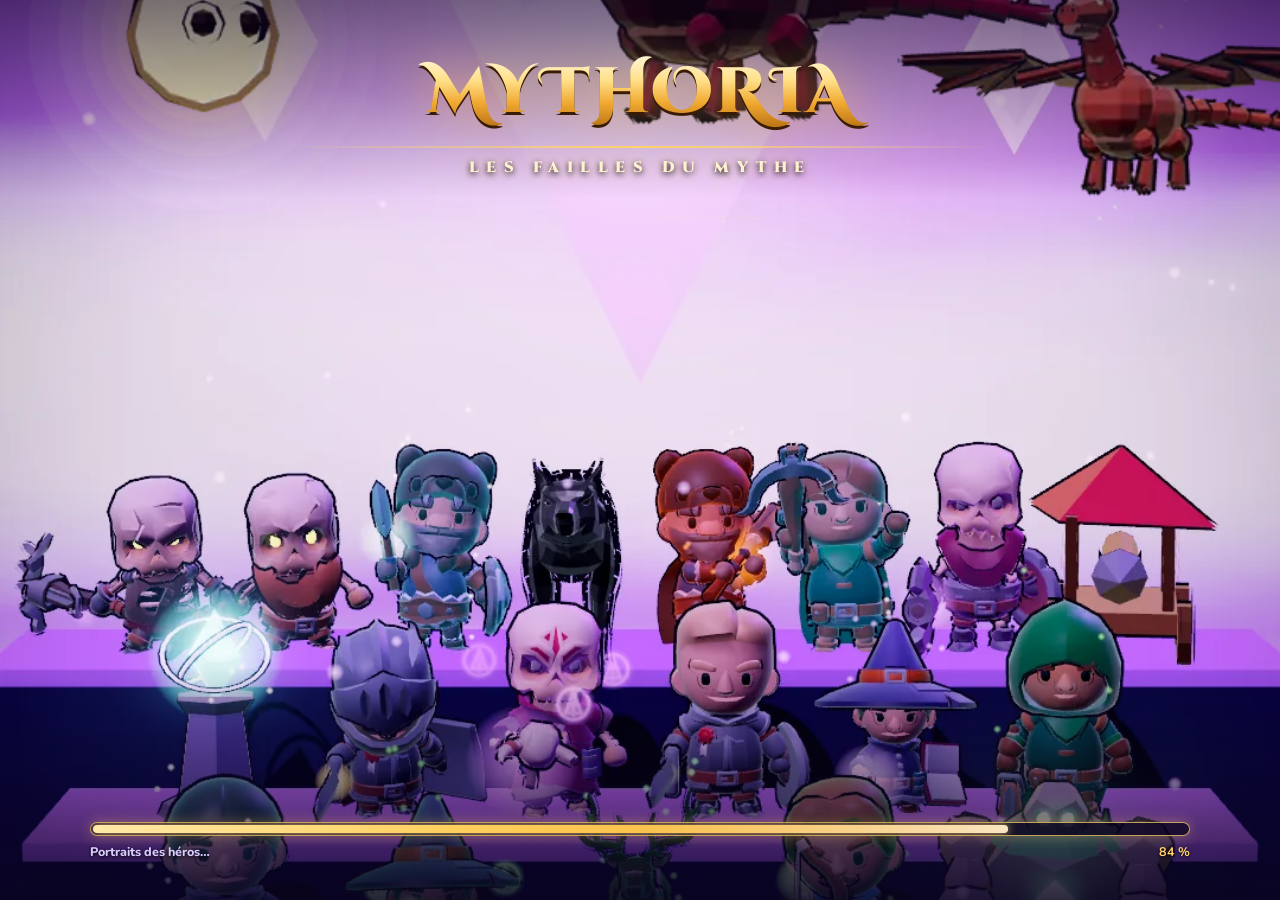
==== commit 4cf01e07: "Fusion de main (équilibrage Tempête de Givre, réglage Guardian) dans le Lot 4 ; version 2026-11-20.7" ====
--- a/index.html
+++ b/index.html
@@ -1,5 +1,5 @@
 <!doctype html>
-<html lang="fr" data-version="2026-11-20.6">
+<html lang="fr" data-version="2026-11-20.7">
 <head>
 <meta charset="utf-8">
 <meta name="viewport" content="width=device-width, initial-scale=1, maximum-scale=1, user-scalable=no, viewport-fit=cover">
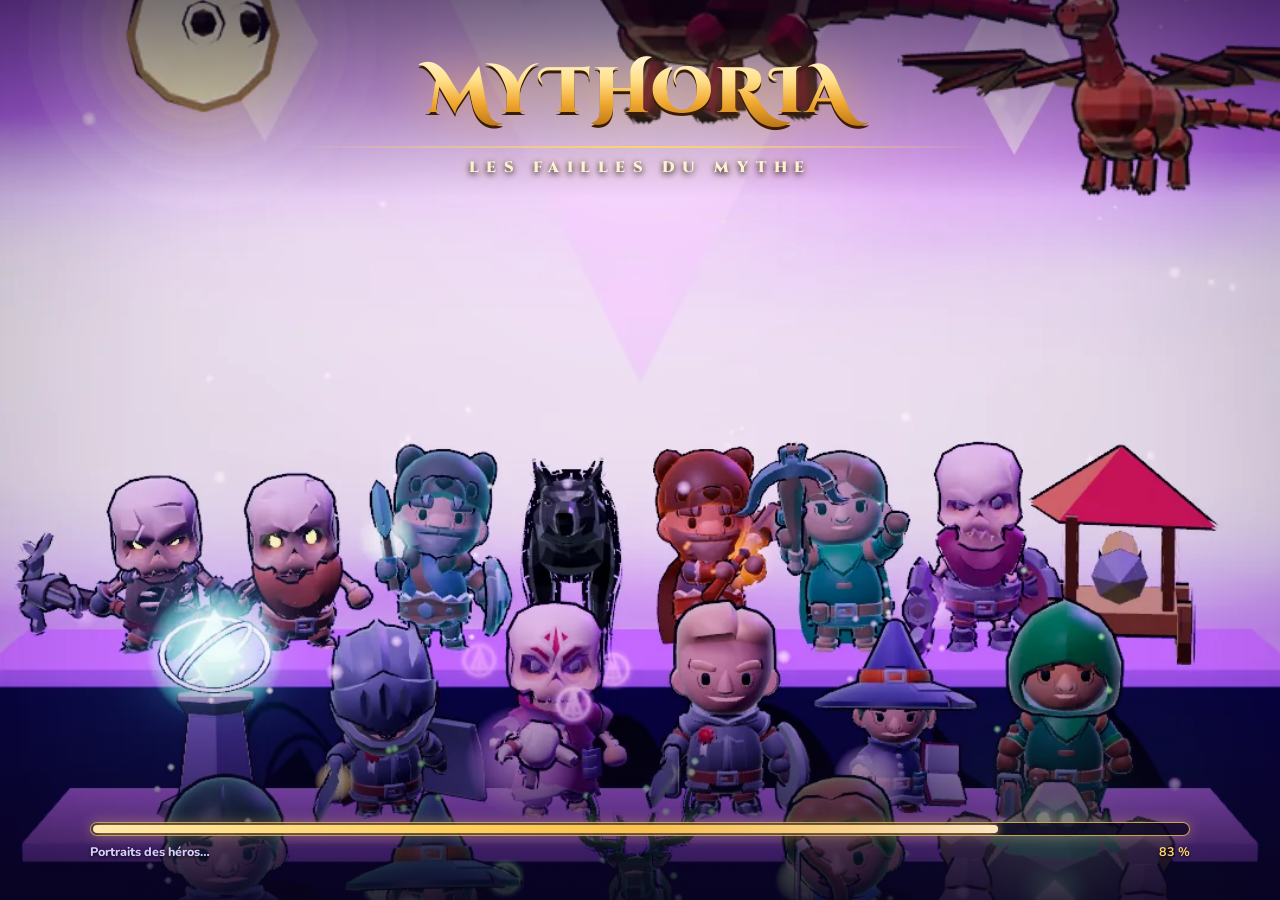
==== commit b8df9b2c: "Équilibrage (D-20261120-3, fait la nuit) : Godric PV 1550→1450, dégâts 115→105 Co-Authored-By: Claud" ====
--- a/index.html
+++ b/index.html
@@ -1,5 +1,5 @@
 <!doctype html>
-<html lang="fr" data-version="2026-11-20.7">
+<html lang="fr" data-version="2026-11-21.1">
 <head>
 <meta charset="utf-8">
 <meta name="viewport" content="width=device-width, initial-scale=1, maximum-scale=1, user-scalable=no, viewport-fit=cover">
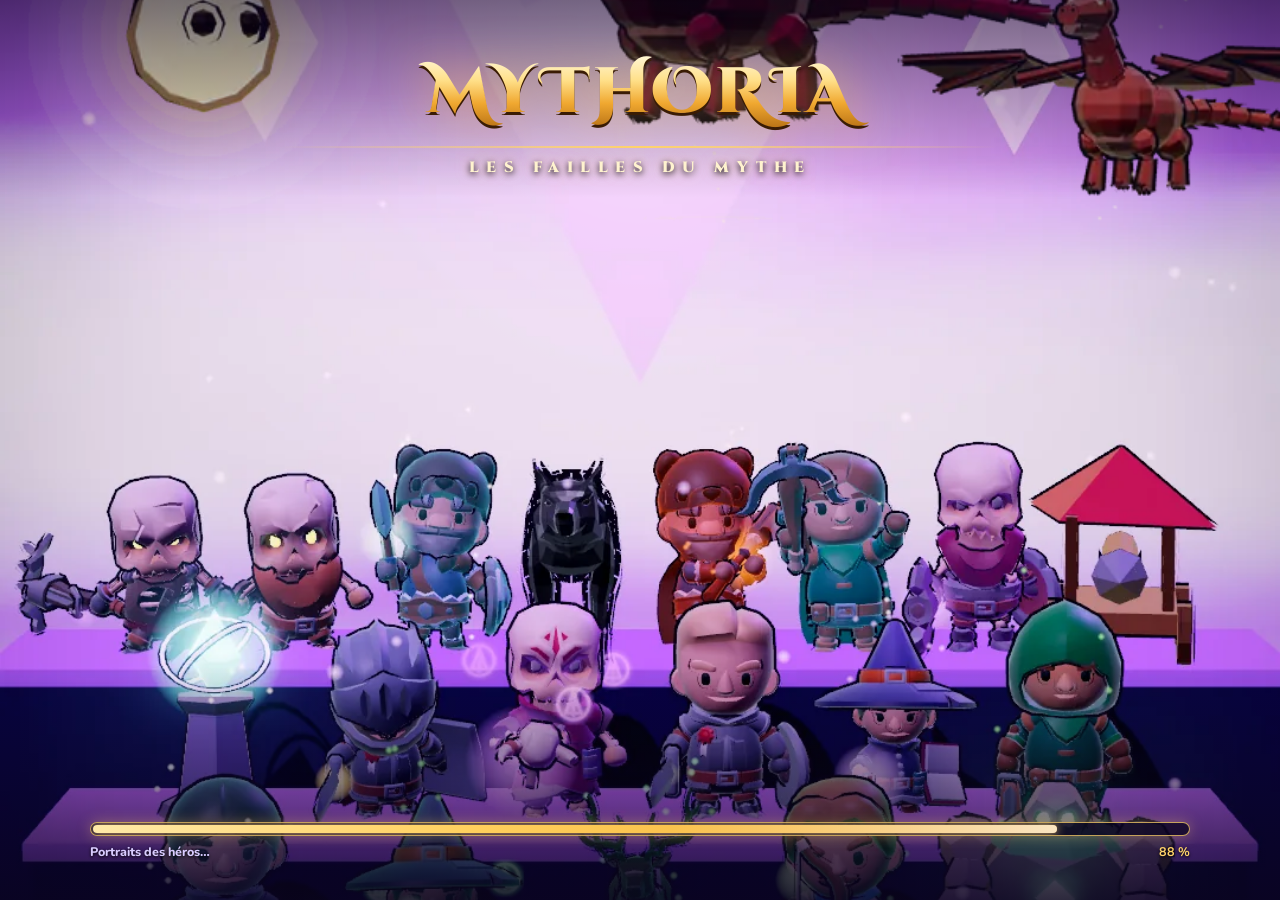
==== commit 95d72f6e: "Guardian : jusqu'à 2 nouveaux essais (20 puis 40 s) quand le serveur répond une erreur 5xx au charge" ====
--- a/index.html
+++ b/index.html
@@ -1,5 +1,5 @@
 <!doctype html>
-<html lang="fr" data-version="2026-11-21.1">
+<html lang="fr" data-version="2026-11-21.2">
 <head>
 <meta charset="utf-8">
 <meta name="viewport" content="width=device-width, initial-scale=1, maximum-scale=1, user-scalable=no, viewport-fit=cover">
--- a/styles.css
+++ b/styles.css
@@ -1204,3 +1204,6 @@
 .cm-pt img { width: 100%; height: 100%; object-fit: cover; border-radius: 10px; } .cm-pt .crown { position: absolute; top: -12px; left: 50%; transform: translateX(-50%); font-size: 15px; font-style: normal; }
 .cm-grid { display: grid; grid-template-columns: repeat(4, 1fr); gap: 7px; margin-top: 8px; }
 .cm-btn { margin: 4px 0; } .cm-tip { text-align: center; }
+/* Réglages : « Mouvements de caméra » sur une seule ligne, case à cocher à droite (21/11) */
+.settings .vol.cam-tog span { width: auto; flex: 1; white-space: nowrap; }
+.settings .vol.cam-tog input { flex: none; width: 24px; height: 24px; margin: 0; }
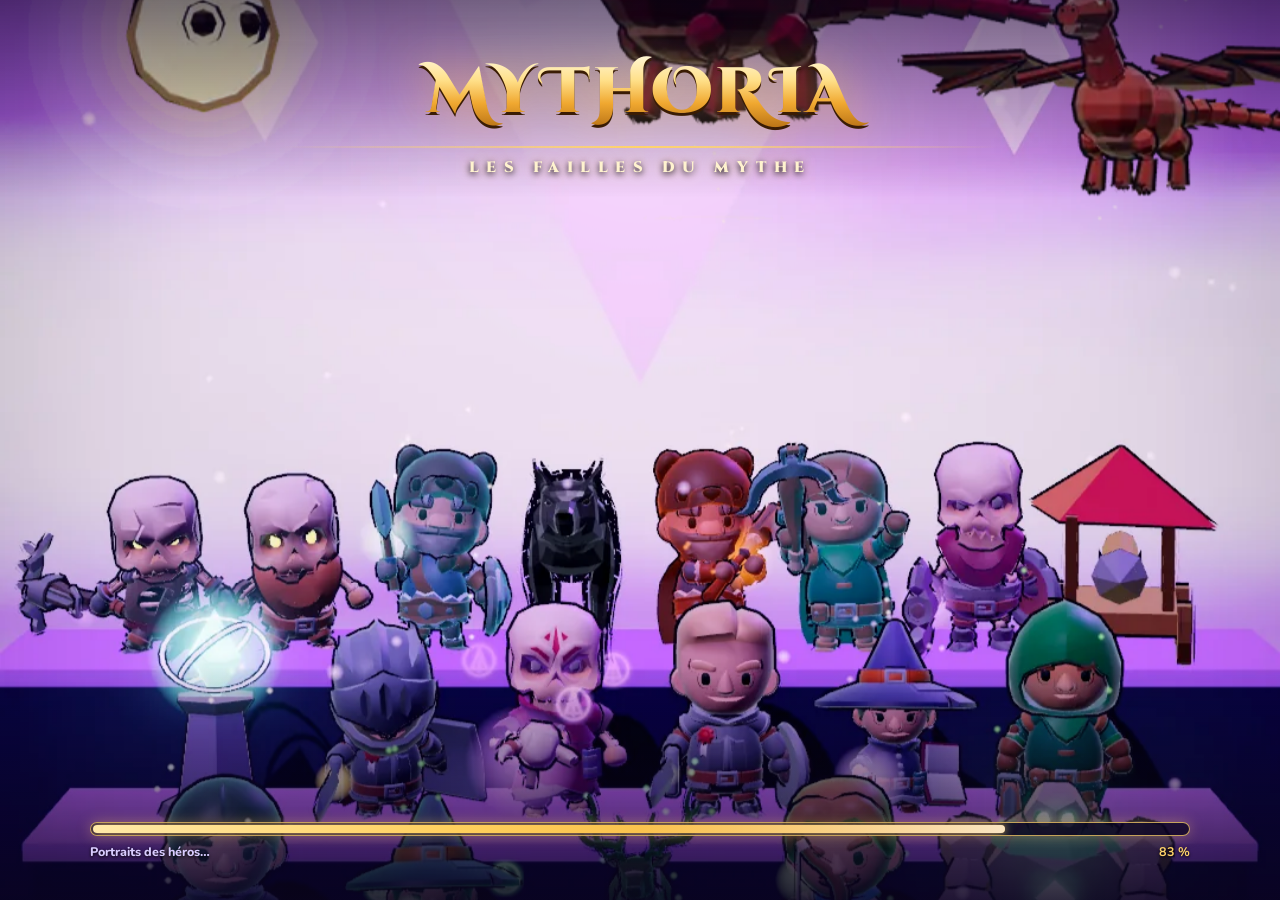
==== commit 536bc7a5: "Fusion de main (réglage caméra, Guardian 5xx) ; version 2026-11-21.3 Co-Authored-By: Claude Opus 5.5" ====
--- a/index.html
+++ b/index.html
@@ -1,5 +1,5 @@
 <!doctype html>
-<html lang="fr" data-version="2026-11-21.2">
+<html lang="fr" data-version="2026-11-21.3">
 <head>
 <meta charset="utf-8">
 <meta name="viewport" content="width=device-width, initial-scale=1, maximum-scale=1, user-scalable=no, viewport-fit=cover">
--- a/styles.css
+++ b/styles.css
@@ -1207,3 +1207,47 @@
 /* Réglages : « Mouvements de caméra » sur une seule ligne, case à cocher à droite (21/11) */
 .settings .vol.cam-tog span { width: auto; flex: 1; white-space: nowrap; }
 .settings .vol.cam-tog input { flex: none; width: 24px; height: 24px; margin: 0; }
+
+
+/* ===== Ajouts du 19/11 : recyclage, replays, statistiques, Expédition, Défi du jour, sauvegarde, rôles ===== */
+.b-hint { white-space: normal; }
+.b-recycle { position: absolute; right: 10px; bottom: calc(178px + var(--safe-b)); z-index: 5; padding: 7px 12px; border-radius: 14px; font: 900 13px Nunito, sans-serif; color: #eafff0;
+  background: linear-gradient(#3fbf74, #1f8a4e); border: 2px solid #b8ffd0; box-shadow: 0 3px 0 #0f5a30, 0 0 14px rgba(80, 255, 150, .35); transition: transform .15s, opacity .2s; }
+.b-recycle small { font-weight: 900; opacity: .9; } .b-recycle .ic { width: 12px; height: 12px; vertical-align: -1px; }
+.b-recycle.off { opacity: 0; transform: translateY(8px) scale(.9); pointer-events: none; }
+.battle.replay .b-bottom, .battle.replay .b-hint { display: none; }
+.b-replay { position: absolute; left: 50%; bottom: calc(18px + var(--safe-b)); transform: translateX(-50%); display: flex; gap: 10px; align-items: center; padding: 8px 14px; border-radius: 16px;
+  background: rgba(12, 6, 26, .78); border: 1px solid var(--line2); font-weight: 900; letter-spacing: .08em; color: #ffd166; }
+.b-replay button { min-width: 48px; padding: 6px 10px; border-radius: 10px; background: linear-gradient(#ffe48a, #e0a52e); color: #3a1d00; font-weight: 900; border: 0; }
+.rbtns { justify-content: center; flex-wrap: wrap; margin: 6px 0; } .rbtns:empty { display: none; }
+.rstats { width: 100%; max-width: 520px; margin: 10px auto 6px; padding: 10px; border-radius: 14px; background: rgba(10, 8, 30, .55); border: 1px solid var(--line, rgba(255,255,255,.15)); }
+.rstats h4 { margin: 0 0 6px; text-align: center; }
+.rstats table { width: 100%; border-collapse: collapse; font-size: 11.5px; table-layout: fixed; }
+.rstats th { font-size: 10px; font-weight: 800; opacity: .8; padding: 2px; text-align: center; } .rstats th:first-child { width: 31%; text-align: left; }
+.rstats td { position: relative; padding: 3px 2px; text-align: center; font-weight: 800; border-top: 1px solid rgba(255, 255, 255, .06); }
+.rstats td > i { position: absolute; left: 2px; bottom: 2px; height: 3px; border-radius: 2px; background: currentColor; opacity: .55; }
+.rstats td span { position: relative; } .rstats .c-dmg { color: #ffb48a; } .rstats .c-heal { color: #9fffb0; } .rstats .c-tak { color: #9fd8ff; } .rstats .c-hrt { color: #ffe28a; }
+.rstats td.who { display: flex; align-items: center; gap: 4px; text-align: left; color: #fff; overflow: hidden; } .rstats td.who b { overflow: hidden; text-overflow: ellipsis; white-space: nowrap; font-size: 11px; }
+.rstats .mini-pt { width: 24px; height: 24px; border-radius: 6px; object-fit: cover; flex: none; } .rstats .sp-ic { width: 24px; height: 24px; flex: none; display: grid; place-content: center; } .rstats .sp-ic .ic { width: 18px; height: 18px; }
+.rstats tr.mvp td { background: rgba(255, 209, 102, .12); } .mvp-b { font-style: normal; font-size: 9px; font-weight: 900; padding: 1px 4px; border-radius: 6px; background: linear-gradient(#fff0a8, #e0a52e); color: #3a1d00; flex: none; }
+.rstats p { margin: 6px 0 0; }
+.mc-new { border-color: #c9a85a; } .mc-new .btn { flex: none; }
+.expe h3, .daily h3 { margin: 4px 0; }
+.ex-path { display: flex; gap: 6px; margin: 10px 0; } .ex-st { flex: 1; text-align: center; opacity: .55; }
+.ex-st span { display: grid; place-content: center; width: 36px; height: 36px; margin: 0 auto 3px; border-radius: 50%; font-weight: 900; background: rgba(255, 255, 255, .08); border: 2px solid rgba(255, 255, 255, .2); }
+.ex-st small { font-size: 9.5px; line-height: 1.15; display: block; } .ex-st.done { opacity: 1; } .ex-st.done span { background: #2f9a5a; border-color: #b8ffd0; }
+.ex-st.next { opacity: 1; } .ex-st.next span { background: linear-gradient(#ffe48a, #e0a52e); color: #3a1d00; border-color: #fff0c0; box-shadow: 0 0 12px rgba(255, 200, 80, .6); } .ex-st.boss span { border-color: #ff6a7a; }
+.relics { display: flex; flex-wrap: wrap; gap: 6px; align-items: center; margin: 8px 0; }
+.relic { display: inline-flex; gap: 4px; align-items: center; padding: 4px 8px; border-radius: 10px; background: rgba(155, 140, 255, .18); border: 1px solid rgba(190, 170, 255, .45); font-size: 12px; } .relic i { font-style: normal; }
+.relic-pick { display: grid; gap: 10px; margin-top: 10px; }
+.relic-card { display: grid; grid-template-columns: 48px 1fr; grid-template-rows: auto auto; gap: 2px 10px; align-items: center; text-align: left; padding: 12px; border-radius: 16px;
+  background: linear-gradient(135deg, rgba(90, 70, 190, .55), rgba(30, 20, 70, .8)); border: 2px solid #c9a85a; box-shadow: 0 0 14px rgba(255, 210, 120, .2); color: #fff; }
+.relic-card i { grid-row: span 2; font-style: normal; font-size: 32px; text-align: center; } .relic-card b { font-size: 15px; color: #ffe6a8; } .relic-card small { font-size: 12.5px; opacity: .9; }
+.relic-card:active { transform: scale(.97); }
+.d-goal { font-weight: 800; font-size: 15px; color: #ffe6a8; margin: 6px 0 10px; }
+.daily .mini-row { flex-wrap: wrap; margin: 4px 0 10px; } .daily .mini small { font-size: 9px; }
+.savecode { width: 100%; font: 11px/1.3 monospace; word-break: break-all; resize: vertical; min-height: 84px; margin: 6px 0; }
+.settings p.good { color: #9fffb0; } .settings p.bad { color: #ff9aa4; }
+.syn { display: grid; gap: 3px; margin-top: 8px; } .syn > small { font-size: 10.5px; margin-top: 2px; }
+.sp-fac { font-style: normal; font-size: 11px; font-weight: 900; } .sp-reso { display: block; color: #ffe28a; font-weight: 800; }
+.ability.s3 { margin-top: 8px; border-color: rgba(255, 209, 102, .55); } .ability.s3 .ab-ic { font-size: 11px; font-weight: 900; color: #ffd166; }
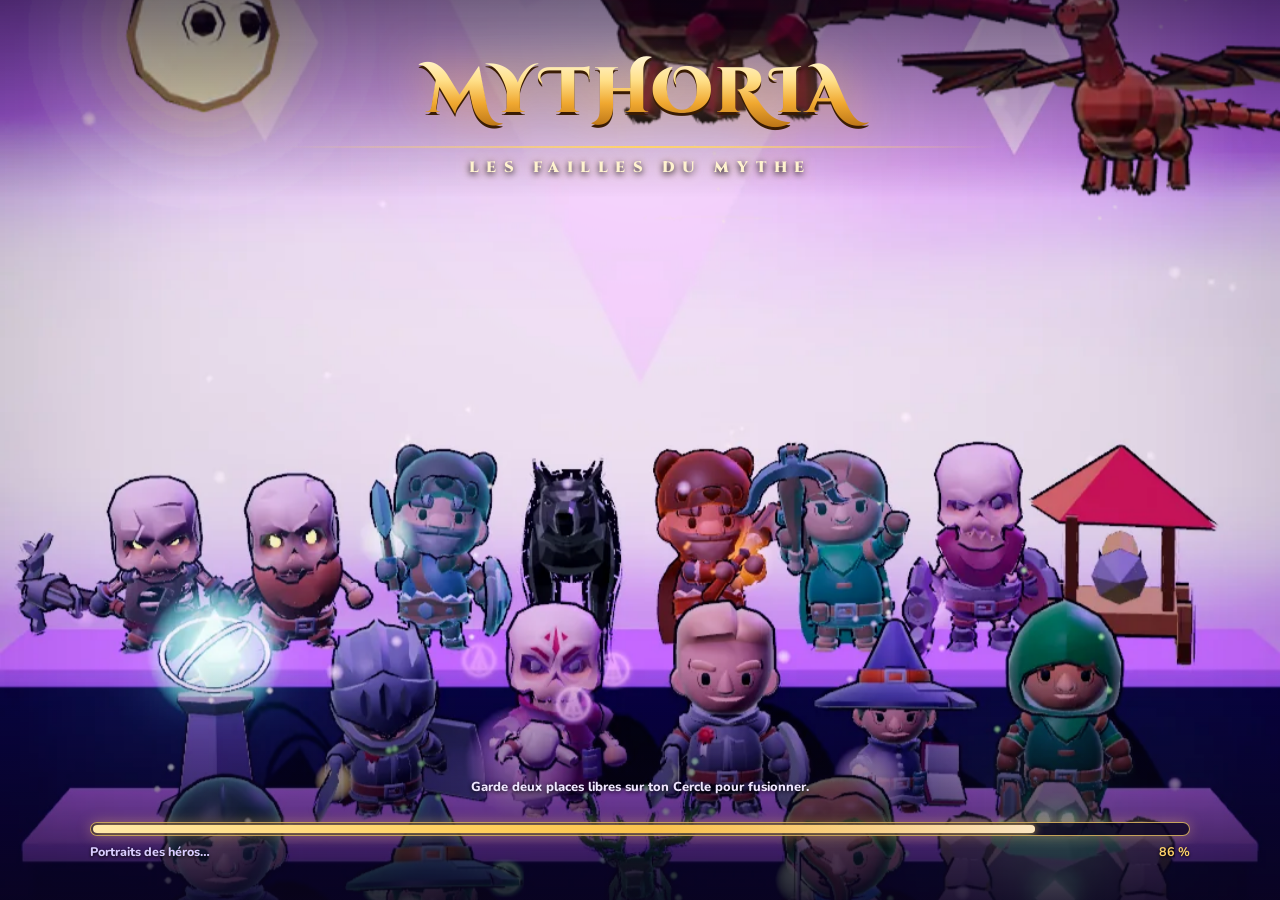
==== commit e50cf838: "Accueil : la pastille « Installer le jeu » ne cache plus la rangée Conquête / Autel Co-Authored-By: " ====
--- a/index.html
+++ b/index.html
@@ -1,5 +1,5 @@
 <!doctype html>
-<html lang="fr" data-version="2026-11-21.3">
+<html lang="fr" data-version="2026-11-22.1">
 <head>
 <meta charset="utf-8">
 <meta name="viewport" content="width=device-width, initial-scale=1, maximum-scale=1, user-scalable=no, viewport-fit=cover">
--- a/styles.css
+++ b/styles.css
@@ -906,6 +906,9 @@
   body:has(#inst.on) .screen { padding-bottom: 0; }
 }
 @media (max-height: 620px) and (max-width: 520px) { #inst { top: calc(var(--safe-t, 0px) + 128px); } } /* petit téléphone droit : sous le titre du monde */
+/* Accueil (22/11) : la rangée Conquête/Autel touche la barre du bas, la pastille la cachait → petite, en haut à droite, sous le titre du monde. */
+body:has(.home-stage) #inst { left: auto; right: 8px; transform: none; bottom: auto; top: calc(var(--safe-t, 0px) + 128px); font-size: 12px; gap: 6px; padding: 4px 4px 4px 10px; }
+body:has(.home-stage) #inst button { width: 22px; height: 22px; font-size: 11px; }
 
 /* Tutoriel guidé du premier combat (D-20261116-3) : bulle de Vael + flèche dorée */
 .tuto { position: absolute; inset: 0; pointer-events: none; z-index: 40; }
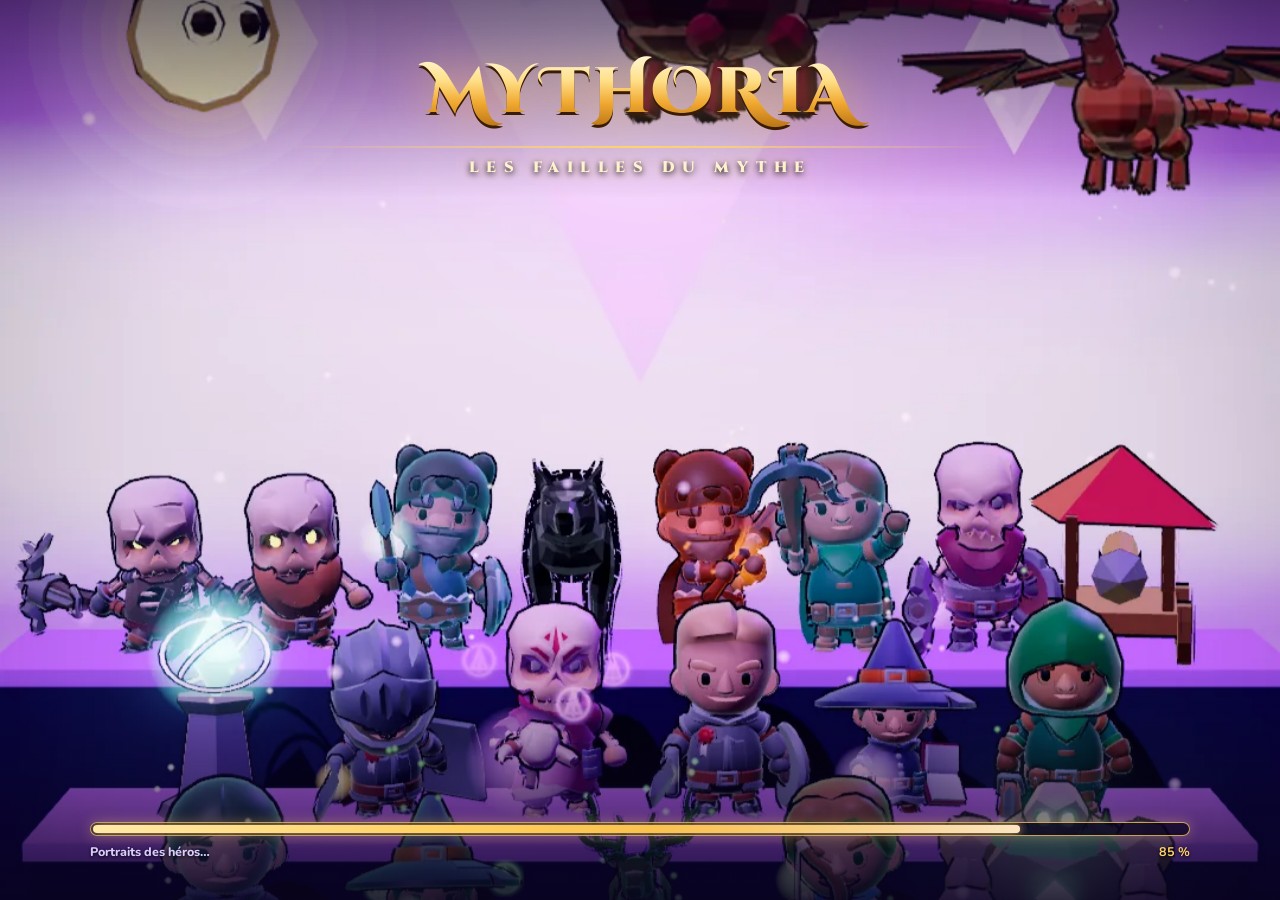
==== commit 7c0a4019: "Chargement plus rapide (D-20261122-1, fait la nuit) : seuls les portraits du deck sont dessinés avan" ====
--- a/index.html
+++ b/index.html
@@ -1,5 +1,5 @@
 <!doctype html>
-<html lang="fr" data-version="2026-11-22.1">
+<html lang="fr" data-version="2026-11-23.1">
 <head>
 <meta charset="utf-8">
 <meta name="viewport" content="width=device-width, initial-scale=1, maximum-scale=1, user-scalable=no, viewport-fit=cover">
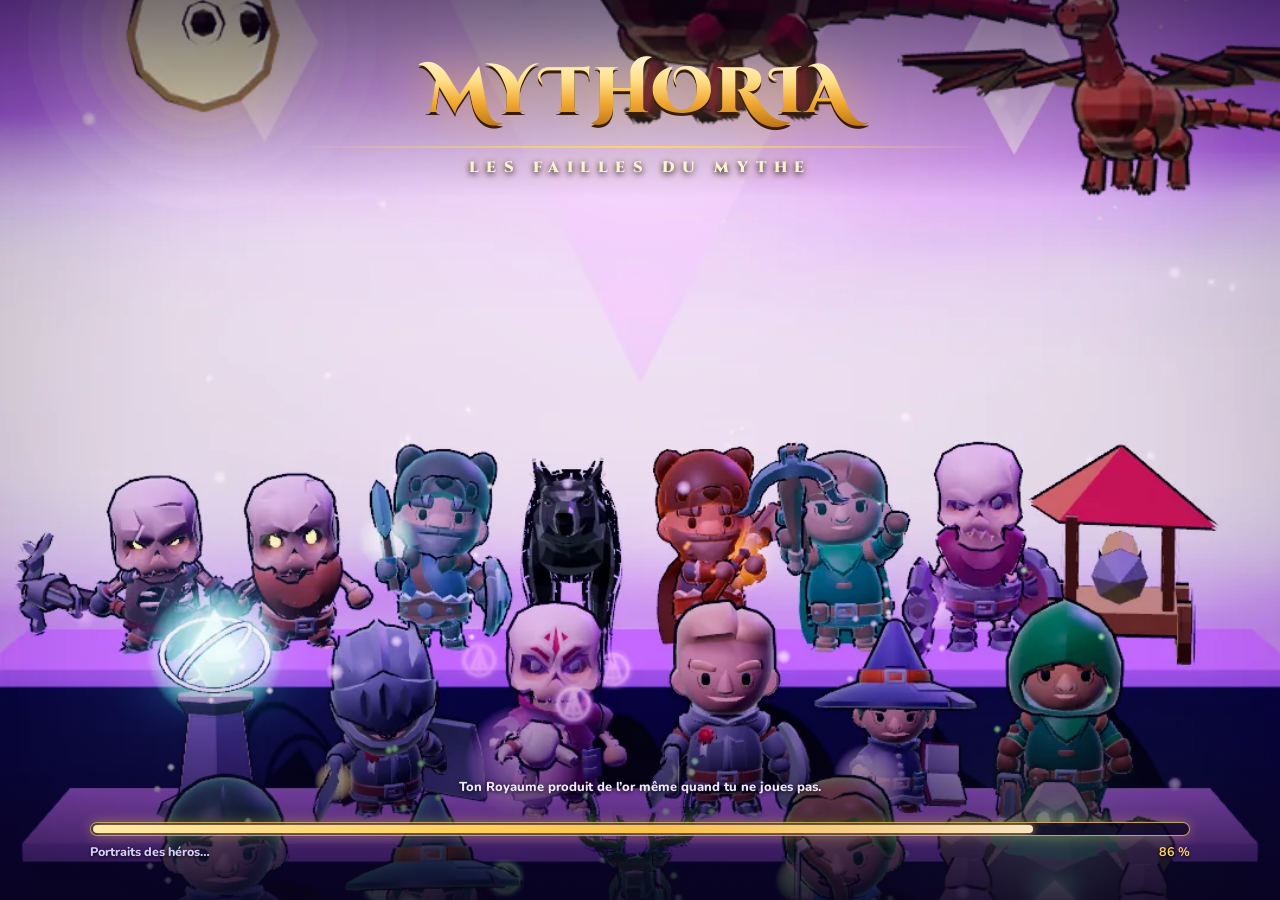
==== commit 2ef46646: "Écran de fin de combat : la pastille « Installer le jeu » ne cache plus le texte du résultat Co-Auth" ====
--- a/index.html
+++ b/index.html
@@ -1,5 +1,5 @@
 <!doctype html>
-<html lang="fr" data-version="2026-11-23.1">
+<html lang="fr" data-version="2026-11-24.1">
 <head>
 <meta charset="utf-8">
 <meta name="viewport" content="width=device-width, initial-scale=1, maximum-scale=1, user-scalable=no, viewport-fit=cover">
--- a/styles.css
+++ b/styles.css
@@ -368,7 +368,7 @@
 .fps { position: absolute; left: 50%; transform: translateX(-50%); top: calc(env(safe-area-inset-top, 0px) + 86px); left: 8px; right: auto; transform: none; z-index: 30; pointer-events: none; font: 700 11px/1 system-ui, sans-serif; color: #9f9; background: rgba(0,0,0,.55); padding: 3px 7px; border-radius: 6px; }
 /* le bouton « Installer » ne cache plus rien : on peut faire défiler sous lui, il disparaît quand un panneau est ouvert */
 body:has(#inst.on) .screen { padding-bottom: 76px; }
-body:has(.sheet-back) #inst, body:has(.wsheet) #inst, body:has(.story) #inst { display: none; }
+body:has(.sheet-back) #inst, body:has(.wsheet) #inst, body:has(.story) #inst, body:has(.result) #inst { display: none; }
 .k-help { bottom: 52px; left: 12px; right: auto; max-width: 60%; }
 
 /* ---------- Menus plus vivants : fond aux couleurs du monde, étoiles, brume qui bouge ---------- */
